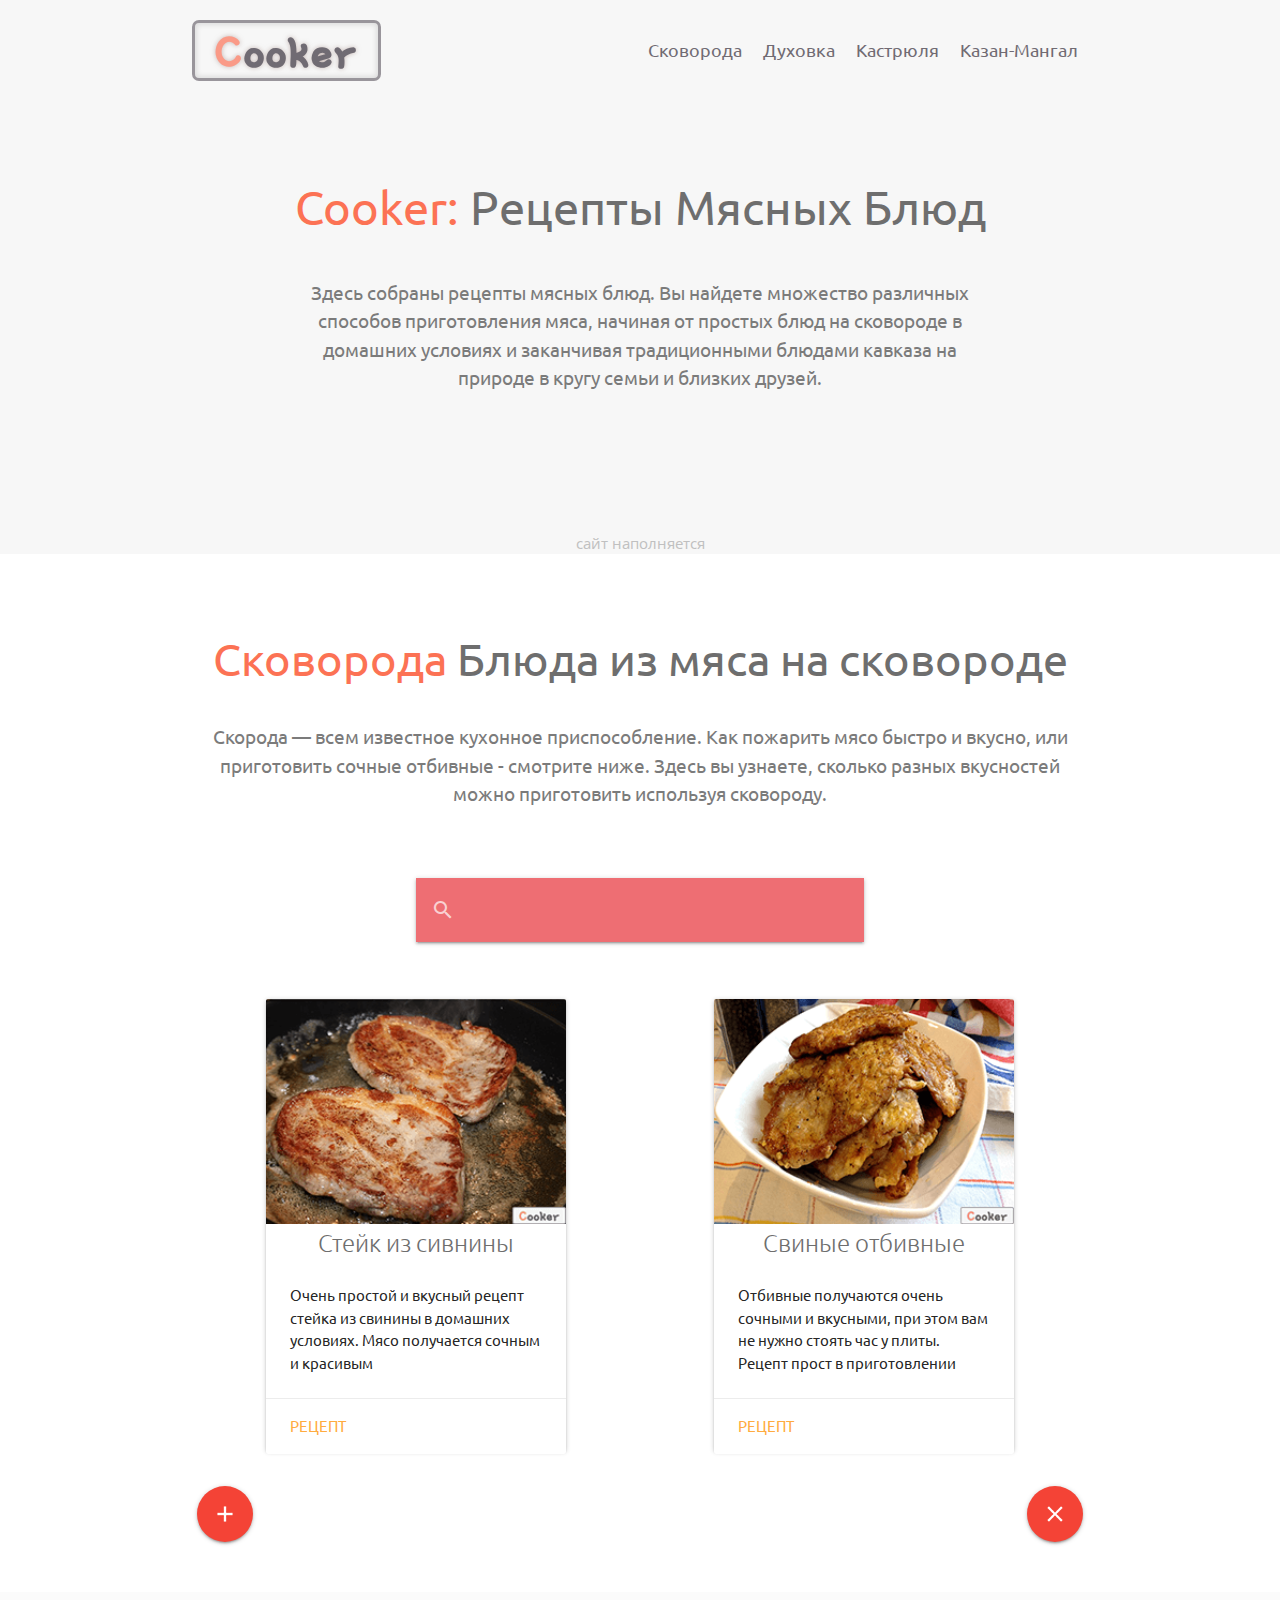
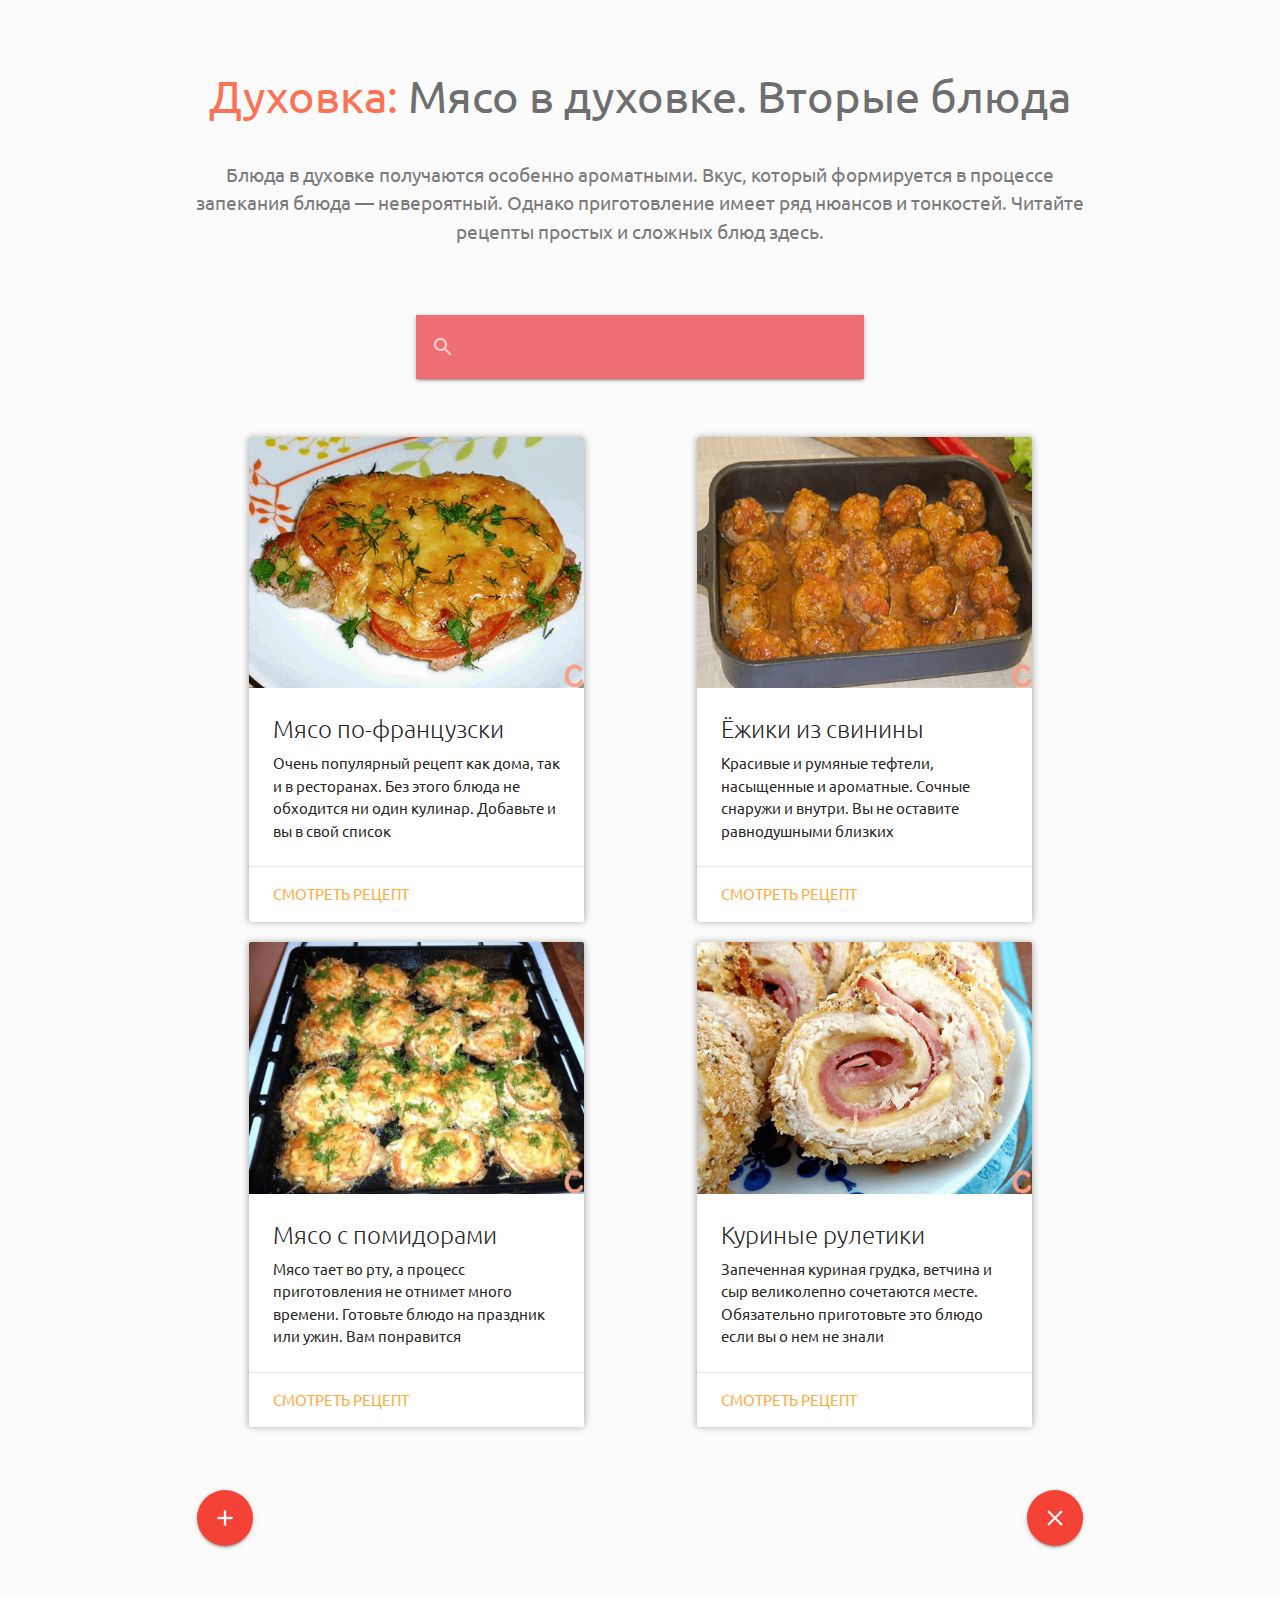
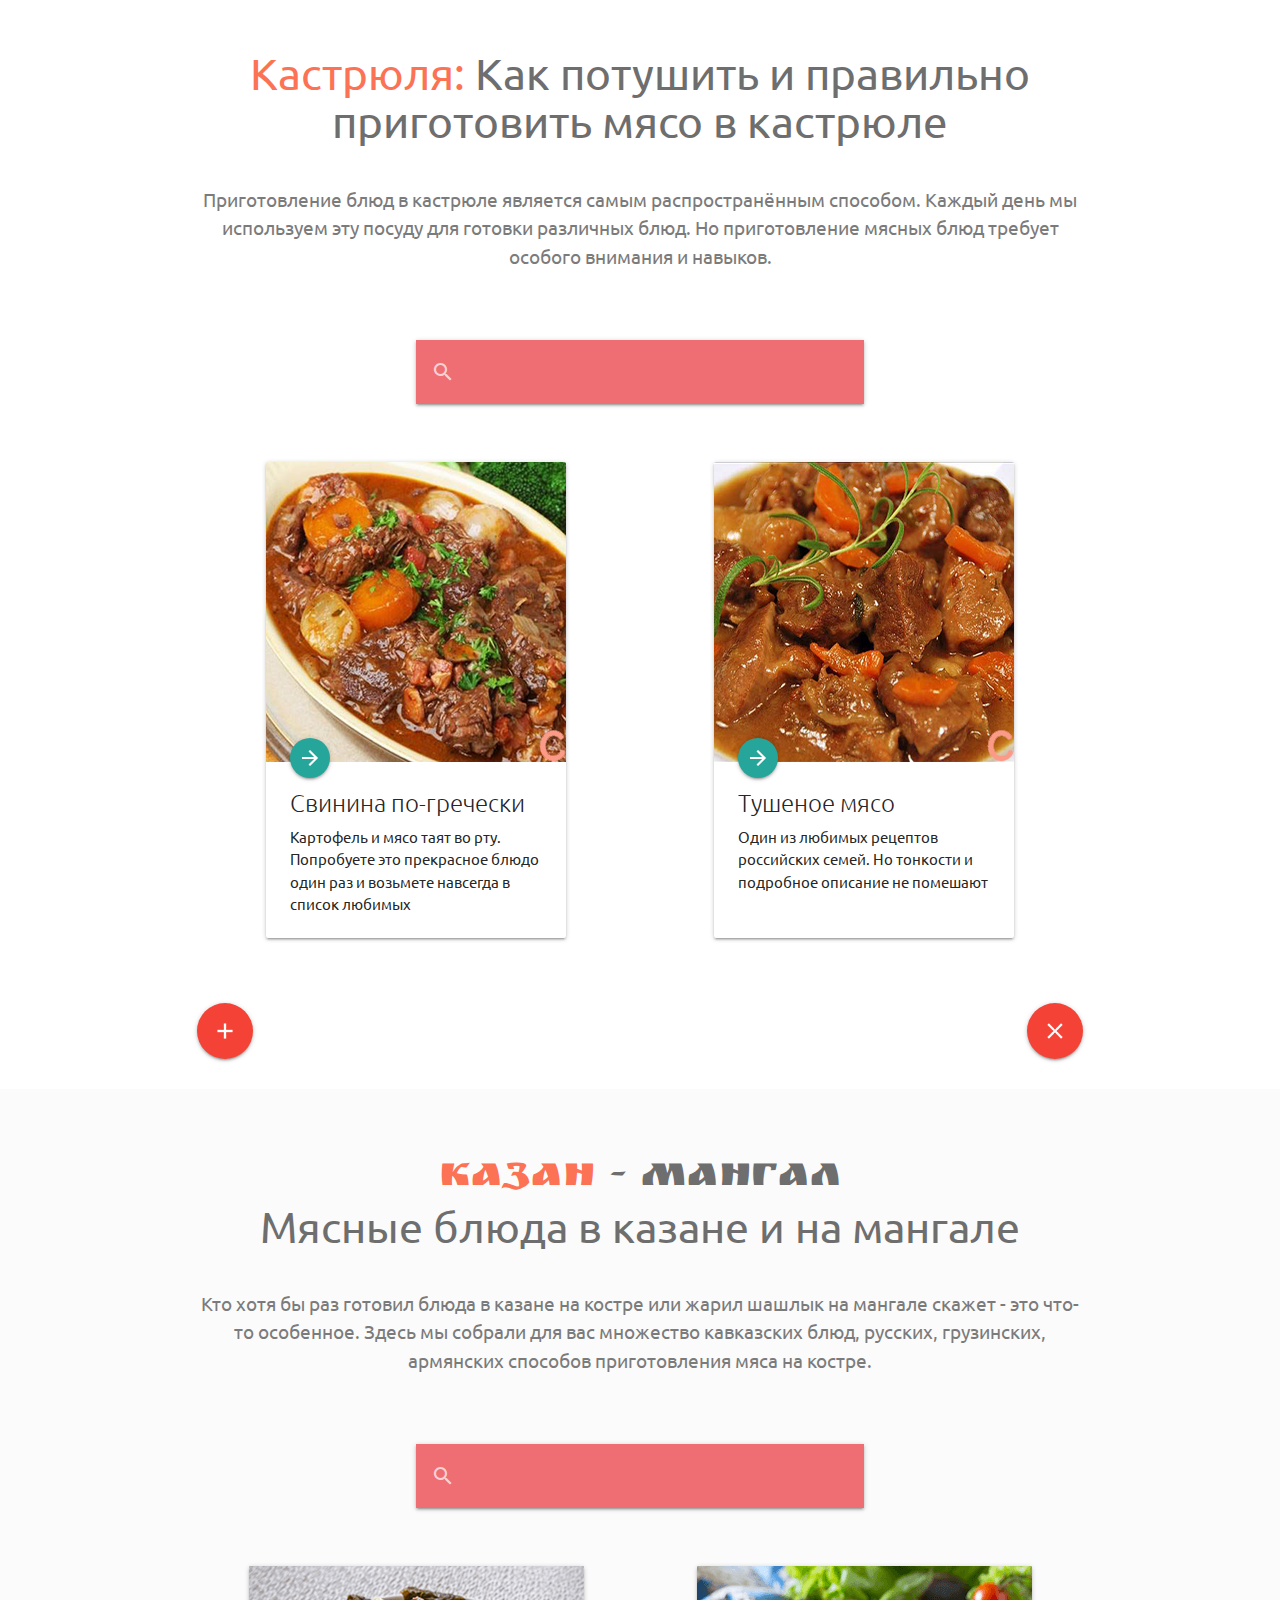
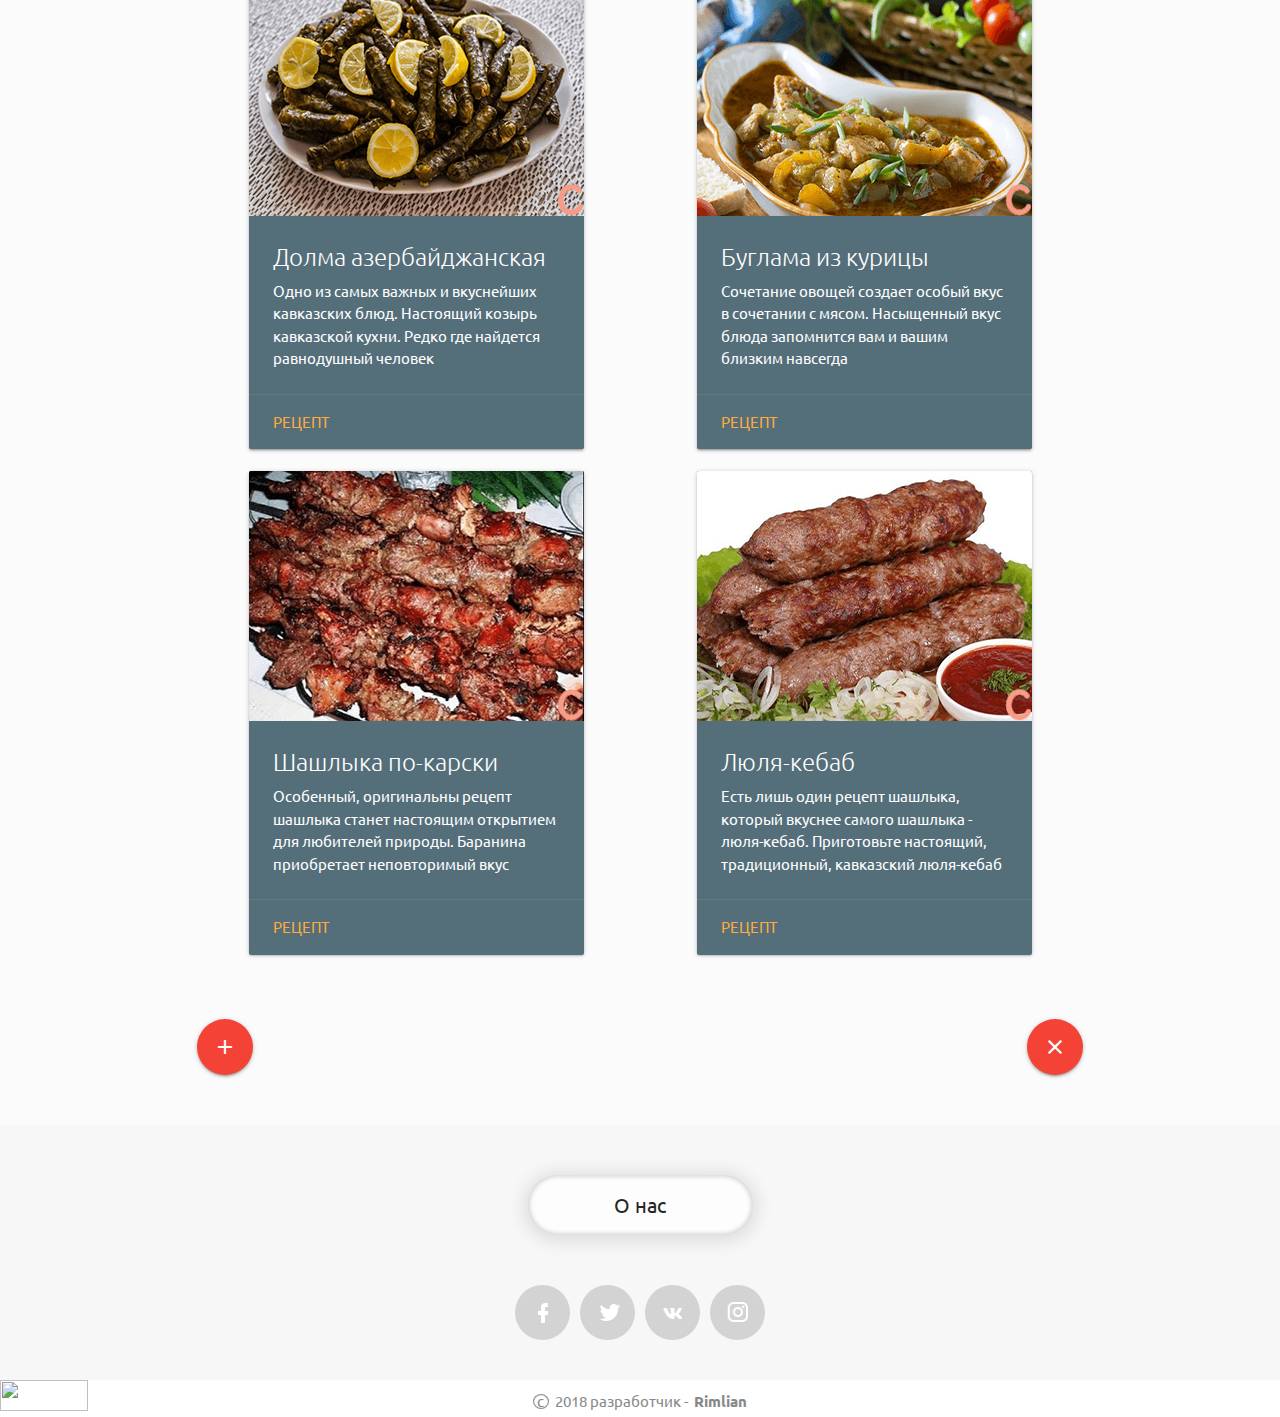
==== index.html @ db33b3a2 "Add files via upload" ====
<!DOCTYPE html>
<html lang="ru">
<head>
  <meta charset="UTF-8">
  <meta name="viewport" content="width=device-width, initial-scale=1.0">
  <meta http-equiv="X-UA-Compatible" content="ie=edge">
  <meta content='true' name='HandheldFriendly'/>

  <meta content='width' name='MobileOptimized'/>
  <meta content='yes' name='apple-mobile-web-app-capable'/>

  <meta name="yandex-verification" content="21f70fd2a9babebd" />
  <meta name="yandex-verification" content="cac1c2950e7cbdd7" />
  <link href="https://cooker-ru.github.io/favicon.ico" rel="shortcut icon" />
  <link href="https://cooker-ru.github.io/favicon.ico" rel="icon" type="image/x-icon" />
  <meta name="description" content="Способы приготовления, рецепты мясных блюд. Простые и сложные рецепты блюд из мяса.">
  <meta name="keywords" content="Стейк из сивнины, Свиные отбивные, Утиная грудка жареная, Жареное мясо с луком, Бефстроганов, Кролик жареный, Жаркое с картошкой, Стейк из говядины, Мясо по-французски, Ёжики из свинины, Куриные рулетики, Говядина в фольге, Котлеты в духовке, Тушеная баранина, Свинина по-гречески, Долма, Буглама из курицы, Люля-кебаб, Узбекский плов, Домляма, Хашлама, Басма, Курица в сметане, Голубцы, Тушеная индейка">


  <link href="https://fonts.googleapis.com/icon?family=Material+Icons" rel="stylesheet">
  <!-- <link rel="stylesheet" href="css/libs.min.css"> -->
  <link rel="stylesheet" href="css/libs.min.css">
  <link rel="stylesheet" href="css/style.css">

  <link rel="icon" href="favicon.ico">
  <title>Рецепты мясных блюд - Cooker-ru блюда из мяса </title>

  <script src="js/wow.min.js" async></script>
  <script defer> new WOW().init(); </script>
</head>
<body>

  <header class="header container-fluid">

    <!-- <div class="svg-animation-cat">
      <svg id="cat" viewBox="0 0 512 512" data-llp-composed="true" class="lazy-line-painter">
        <path d="M441.926 84.441c-6.009 0-10.897 4.889-10.897 10.897 0 6.01 4.889 10.898 10.897 10.898 6.009 0 10.898-4.889 10.898-10.898 0-6.009-4.889-10.897-10.898-10.897zM444.953 465.679c-6.017-3.682-12.018-6.061-16.259-7.47v-19.033c0-4.143-3.358-7.5-7.5-7.5-4.143 0-7.5 3.357-7.5 7.5v24.675c0 3.516 2.459 6.563 5.892 7.325.09.021 9.12 2.065 17.852 7.491 7.845 4.874 12.822 10.781 14.872 17.625h-47.387c-6.519 0-12.36-4.13-14.535-10.275l-43.715-123.576c-1.376-3.893-5.641-5.939-9.538-4.582-3.897 1.358-5.966 5.611-4.627 9.517 3.155 9.197 4.755 19.469 4.755 30.528 0 21.898-10.805 37.278-33.031 47.02-19.151 8.394-41.314 9.745-49.954 9.936-4.108.091-7.379 3.472-7.334 7.581.046 4.109 3.391 7.417 7.5 7.417h59.013c11.738 0 20.653 3.137 26.496 9.323 5.027 5.323 7.058 12.099 7.867 17.111h-160.508c-12.34 0-23.51-4.913-33.2-14.602-1.274-1.274-2.966-2.048-4.765-2.177-48.806-3.512-108.036-48.143-121.674-123.941-.734-4.076-4.631-6.783-8.71-6.054-4.077.734-6.787 4.634-6.054 8.71 6.722 37.356 24.245 70.538 50.676 95.958 24.021 23.103 53.017 37.255 81.939 40.057 12.033 11.165 26.425 17.049 41.787 17.049h168.5c3.948 0 7.221-3.062 7.483-7.001.057-.843 1.221-20.811-12.306-35.27-7.995-8.546-19.16-13.261-33.232-14.046 16.71-9.18 27.561-22.263 32.092-38.58l26.398 74.624c4.291 12.126 15.814 20.272 28.676 20.272h55.961c4.143 0 7.5-3.358 7.5-7.5.001-15.555-8.101-28.734-23.43-38.112zM24.6 326.742c-2.175-58.672 23.311-92.475 45.073-110.5 27.722-22.962 57.793-28.8 59.054-29.036 4.711-.883 9.236 2.225 10.117 6.911.88 4.693-2.222 9.229-6.988 10.123-1.132.225-28.003 5.726-52.122 26.165-31.651 26.828-43.73 66.063-35.903 116.615 6.67 43.078 30.214 73.575 69.977 90.644 4.273 1.834 9.371 4.711 13.572 1.16 2.079-1.758 3.043-4.504 2.518-7.175-14.375-73.086 26.439-126.234 70.443-144.689 17.86-7.489 33.885-16.124 47.628-25.664 3.403-2.361 4.247-7.035 1.885-10.438-2.362-3.402-7.035-4.247-10.438-1.885-12.884 8.942-27.982 17.068-44.876 24.154-64.987 27.252-87.115 92.937-81.414 147.692-30.712-15.35-49.024-40.917-54.471-76.096-6.976-45.043 3.38-79.655 30.777-102.877 20.969-17.77 45.12-22.85 45.265-22.88 12.821-2.406 21.295-14.796 18.89-27.618-2.403-12.808-14.791-21.278-27.615-18.89-1.423.267-35.188 6.819-65.866 32.229-24.362 20.181-52.897 57.832-50.496 122.61.154 4.14 3.672 7.341 7.773 7.218 4.139-.153 7.37-3.634 7.217-7.773zM501.759 113.863c-.043-.517-.042-1.041-.114-1.555-.299-2.318-1.254-4.924-3.013-8.226l-.152-.255c-3.89-7.255-29.056-39.939-30.551-42.073-6.271-8.958-26.833-13.104-40.164-14.893v-39.364c0-4.601-4.298-8.195-8.829-7.382-2.014.363-48.37 9.195-63.688 53.385-9.488 4.473-34.559 19.569-43.561 57.221-1.422 5.945-2.585 12.474-3.815 19.387-5.325 29.91-11.953 67.134-46.182 100.587-2.962 2.895-3.017 7.644-.121 10.605 2.892 2.961 7.642 3.017 10.605.121 13.712-13.401 23.399-27.427 30.453-41.312 44.197 30.503 88.549 36.539 116.658 36.539 2.104 0 4.113-.035 6.029-.095 1.753 3.338 3.428 6.245 4.741 8.519l.864 1.502c1.392 2.436 33.53 60.355-15.537 120.531-1.092 1.338-1.688 3.013-1.688 4.739v37.332c0 4.143 3.357 7.5 7.5 7.5 4.142 0 7.5-3.357 7.5-7.5v-34.697c20.395-25.87 30.064-54.357 28.745-84.707-1.21-27.836-11.455-47.067-13.497-50.64l-.897-1.56c-4.348-7.532-15.246-26.418-12.8-38.872l.037-.162c.241-1.165.591-2.277 1.086-3.312 2.427-5.078 8.5-8.413 18.05-9.911 21.836-3.425 37.755-15.963 46.035-36.26 3.327-8.155 6.901-27.962 6.306-35.192zm-192.868 72.335c2.56-6.461 4.643-12.835 6.373-19.038 14.639 13.111 46.045 33.996 99.705 36.995.244 5.882 1.712 11.865 3.707 17.492-26.535-.082-68.349-6.001-109.785-35.449zm138.202-15.701c-14.729 2.311-24.572 8.454-29.259 18.262l-.22.506c-36.411-1.748-61.32-12.434-76.02-21.332-11.783-7.133-18.991-14.229-22.234-17.814 1.267-6.094 2.307-11.922 3.279-17.382 1.191-6.689 2.316-13.009 3.636-18.527 8.972-37.52 36.37-47.654 37.493-48.054 2.292-.786 4.064-2.631 4.755-4.954 8.216-27.582 31.381-39.325 44.242-43.837v36.172c0 3.853 2.922 7.08 6.757 7.463 16.342 1.632 33.564 6.1 36.118 9.356 1.723 2.461 4.564 6.094 8.163 10.694 4.548 5.814 13.315 17.024 18.625 25.09-1.473 2.252-2.318 4.918-2.318 7.723 0 4.798 2.34 9.012 5.964 11.565-2.224 18.309-10.842 40.656-38.981 45.069z" data-llp-id="cat-0" data-llp-duration="15000" data-llp-delay="0" fill-opacity="0" style=""/>
    </div> -->

    <div class="header-container container">
      <div class="header__navbar">
        <div class="logo wow heartBeat" data-wow-duration="1.5s" data-wow-delay="1.25s"><span class="logo__span">C</span>ooker
          <a href="#"></a>
        </div>

        <div class="wrapper_menu_burger">
          <div class="cutlet first__cutlet"></div>
          <div class="cutlet average__cutlet"></div>
          <div class="cutlet last__cutlet"></div>
        </div>

        <div class="navbar__menu__wrapper  wow fadeIn" data-wow-delay=".4s">
          <ul class="menu__navbar">
            <a href="#pan">Сковорода</a>
            <a href="#oven">Духовка</a>
            <a href="#saucepan">Кастрюля</a>
            <a href="#bbq">Казан-Мангал</a>
          </ul>
        </div>
      </div>

        <div class="greeting">
          <h1 class="caption wow rubberBand" data-wow-delay="2.5s"><span class="caption__span">Cooker:</span> Рецепты Мясных Блюд</h1>
          <p class="description wow jello" data-wow-delay="3.25s">Здесь собраны рецепты мясных блюд. Вы найдете множество различных способов приготовления мяса, начиная от простых блюд на сковороде в домашних условиях и заканчивая традиционными блюдами кавказа на природе в кругу семьи и близких друзей.</p>
        </div>
    </div>
    <div class="fill">сайт наполняется</div>
  </header> <!-- header end -->

  <section class="pan container-fluid"> <!-- pan begining -->
    <div class="pan__container container">
      <h3 class="caption wow rotateInUpLeft" id="pan"><span class="caption__span">Сковорода</span> Блюда из мяса на сковороде</h3>
      <p class="description wow fadeIn" data-wow-delay="1s">Скорода — всем известное кухонное приспособление. Как пожарить мясо быстро и вкусно, или приготовить сочные отбивные - смотрите ниже. Здесь вы узнаете, сколько разных вкусностей можно приготовить используя сковороду. <!--Вы будете удивлены тому, насколько широко можно разнообразить список ваших блюд, приготовленных на сковороде.--></p>

        <nav class="search wow fadeIn" data-wow-delay="1.2s">
          <div class="nav-wrapper">
            <form>
              <div class="input-field" id="searchTopPan">
                <input class="input__search" type="search" required>
                <label class="label-icon" for="search"><i class="material-icons">search</i></label>
                <i class="material-icons clear_search">close</i>
              </div>
            </form>
          </div>
        </nav>

        <div id="cardContainerPan" class="card__container__pan col s12 m7 wow slideInLeft">

          <div class="card card__pan">
            <div class="card-image">
              <img class="materialboxed" src="img/pan/ava/stake_pan.png" alt="stake">
            </div>
            <span class="card-title card__title__pan">Стейк из сивнины</span>
            <div class="card-content">
              <p>Очень простой и вкусный рецепт стейка из свинины в домашних условиях. Мясо получается сочным и красивым</p>
            </div>
              <div class="card-action">
                <span class="span__click">Рецепт</span>

                <div class="modal-window inactive">
                  <div class="modal-content__wrapper">
                    <img src="img/clear.png" alt="clear" class="close__modal__window">
                    <div class="modal__window__content">
                      <h4>Стейк из свинины</h4>

                      <ul class="ingredients">
                        ИНГРЕДИЕНТЫ
                        <li>Стейки из свинины</li>
                        <li>Перец</li>
                        <li>Соль</li>
                      </ul>

                      <ul><span class="span__bg__img span__bg__img1"></span> Процесс приготовления:
                        <li>Мясо свинины желательно брать с прослойкой жира, так стейки будут более сочными.</li>
                        <li>Разморозить мясо в холодильнике (не в комнатной температуре) до полного разморозки. Если мясо парное, то вообще отлично. После чего вынуть из холодильника, пусть мясо нагреется до комнатной температуры.</li>
                        <li>Протираем наши стейки салфеткой, солим и перчим с одной стороны. Перец соль по вкусу, главное не пересолить.
                          Раскаляем сковороду на сильном огне. Сковорода должна быть чугунная, с толстыми стенками, это главный атрибут!
                          Выкладываем стейки на СУХУЮ сковородку посоленной/поперчённой стороной вниз. Сверху солим и перчим. Жарим 2 - 3 минуты в зависимости от толщены стейка. Готовность мяса определяется по цвету. Если кусок поменял цвет примерно до половины - значит пора переворачивать.</li>
                        <li>Перевернули и жарим 4 - 5 минут (не накрываем крышкой). Сковорода уже станет жирной, мясо даст сок, жир вытопится.
                          Переворачиваем, снижаем температуру печи до минимума и жарим еще 3 - 4 минуты на медленном огне.</li>
                        <li>  Вот и все). Наши стейки почти готовы. Выкладываем кастрюлю, накрываем крышкой и даем постоять 2 минуты. Пока стейки доходят можно продолжать жарку других, предварительно сполоснув сковородку водой и протерев салфеткой.</li>

                        <div class="eat">
                          <img src="img/pan/stake_modal.jpg" alt="food">
                        </div>

                        <span class="span__bg__img span__bg__img2"></span><span class="caption__span">Приятного</span> аппетита!
                      </ul>
                      <img src="img/logo.png" alt="logo">
                    </div>
                  </div> <!-- modal window content wrapper -->
                </div>
            </div>
          </div>

          <div class="card card__pan">
            <div class="card-image">
              <img class="materialboxed" alt=".png" src="img/pan/ava/ava_ot.png">
            </div>
            <span class="card-title card__title__pan">Свиные отбивные</span>
            <div class="card-content">
              <p>Отбивные получаются очень сочными и вкусными, при  этом вам не нужно стоять час у плиты. Рецепт прост в приготовлении</p>
            </div>
              <div class="card-action">
                <span class="span__click">Рецепт</span>

                <div class="modal-window inactive">
                  <div class="modal-content__wrapper">
                    <img src="img/clear.png" alt="clear" class="close__modal__window">
                    <div class="modal__window__content">
                      <h4>Свиные отбивные</h4>
                      <ul class="ingredients"> ИНГРЕДИЕНТЫ
                        <li>Мякоть свинины</li>
                        <li>Яйца куриные</li>
                        <li>Мука</li>
                        <li>соль</li>
                        <li>перец</li>
                      </ul>
                      <ul><span class="span__bg__img span__bg__img1"></span> Процесс приготовления:
                        <li>- Нарезать мясо на кусочки примерно 10 см в длину и толщиной 1 - 1.5 см. Хорошо отбить (не забудьте положить между кусками пищевую пленку или пакет).</li>
                        <li>- Посолить по вкусу. Не нужно солить много, слегка. Поперчить с обеих сторон и растереть перец.</li>
                        <li>- Разбить в миску 4 - 5 яиц (с расчетом на килограмм мяса). Взбить вилкой до однородной массы. Посолить и поперчить, также немного, так как мясо у нас уже соленое. </li>
                        <li>- Хорошо разогреть сковороду с маслом, масло можете использовать как растительное так и сливочное, будет в любом случае вкусно.</li>
                        <li>- Отбивные хорошо обвалять в муке, потом в яйце и выложить на сковородку. На сильном огне жарим 2 - 3 минуты. После чего переворачиваем, уменьшаем огонь до среднего и накрываем сковороду крышкой. Готовые отбивные выкладываем в кастрюльку, накрываем крышкой и даем постоять несколько минут. Там они дойдут паром.</li>

                        <div class="eat">
                          <img src="img/pan/ot_pan.jpg" alt="food">
                        </div>

                        <span class="span__bg__img span__bg__img2"></span><span class="caption__span">Приятного</span> аппетита!
                      </ul>
                      <img src="img/logo.png" alt="logo">
                    </div>
                  </div>
                </div>
            </div>
          </div>

          <div class="card card__pan">
            <div class="card-image">
              <img class="materialboxed" alt=".png"  src="img/pan/ava/ava_meat_potato.png">
            </div>
            <span class="card-title card__title__pan">Жареное мясо с картошкой</span>
            <div class="card-content">
              <p>Старый рецепт от бабушки. Самое галавное в его приготовлении - простота, чем проще его готовить, тем вкуснее получается</p>
            </div>
              <div class="card-action">
                <span class="span__click">Рецепт</span>

                <div class="modal-window inactive">
                  <div class="modal-content__wrapper">
                    <img src="img/clear.png" alt="clear" class="close__modal__window">
                    <div class="modal__window__content">
                      <h4>Жареное мясо с картошкой от бабушки</h4>
                      <ul class="ingredients"> ИНГРЕДИЕНТЫ
                        <li>мясо (любое на ваш вкус, желательно с жирком) <i>500 г</i></li>
                        <li>картофель <i>зависит от размеров скороды. Нужно полностью заполнить сковородку</i></li>
                        <li>лук <i>1 головка (большая)</i></li>
                        <li>перец</li>
                        <li>соль </li>
                      </ul>
                      <ul><span class="span__bg__img span__bg__img1"></span> Процесс приготовления:
                        <li> Мясо нарезать на кусочки, примерно 5 см в длину и 1.5 см в ширину. Почистить и порезать картошку (можно соломкой, можно "по-деревенски"). Порезать лук (чищеный конечно) половину головки четверть кольцами, другую половину помельче.</li>
                        <li>Разогреть скороду и налить смалец. Вы можете использовать масло, но гораздо вкуснее будет на смальце, либо растопите жир из свежего сала.</li>
                        <li>На раскалённую сковородку выложить мясо, обжарить не мешая до коричневой корочки. После перевернуть, посолить, поперчить и засыпать лук, порезанный полукольцами. Помешать и дать лучу немного обжариться, примерно минуту две. Затем сокращаем огонь до среднего и накрываем крышкой. Жарим 5 минут, периодически открывайте и помешивайте.</li>
                        <li>После обжарки мяса с луком засыпаем картофель, сверху кладем оставшийся лук, солим и сразу перемешиваем. Жарим 2- 3 минуты, снова перемешиваем и накрываем крышкой. Помешиваем каждые 3 - 4 минуты и накрываем крышкой. Пробуем картофель лопаткой, если разваливается выключаем газ и даем постоять 3 минуты под крышкой. Картошка получится невероятно вкусной!</li>

                        <div class="eat">
                          <img src="img/pan/pan_potato.jpg" alt="food">
                        </div>

                        <span class="span__bg__img span__bg__img2"></span><span class="caption__span">Приятного</span> аппетита!
                      </ul>
                      <img src="img/logo.png" alt="logo">
                    </div>
                  </div>
                </div> <!-- modal window -->
            </div>
          </div>

          <div class="card card__pan">
            <div class="card-image">
              <img class="materialboxed" alt=".png"  src="img/pan/ava/duck1.png">
            </div>
            <span class="card-title card__title__pan">Утиная грудка жареная</span>
            <div class="card-content">
              <p>Мясной деликатес в домашних условиях. Обязательно при подаче используйте зелень и сладкий ингредиент, например варенье</p>
            </div>
              <div class="card-action">
                <span class="span__click">Рецепт</span>

                <div class="modal-window inactive">
                  <div class="modal-content__wrapper">
                    <img src="img/clear.png" alt="clear" class="close__modal__window">
                    <div class="modal__window__content">
                      <h4>Утиная грудка жареная</h4>
                      <ul class="ingredients"> ИНГРЕДИЕНТЫ
                        <li>утиная грудка <i>1 шт.</i></li>
                        <li>соль прец <i>по вкусу</i></li>
                        <li>варенье <i>ягодное (любое)</i></li>
                        <li>зелень <i>на ваше усмотрение</i></li>
                      </ul>
                      <ul><span class="span__bg__img span__bg__img1"></span> Процесс приготовления:
                        <li> Утиную грудку тщательно промойте, отщипайте перья. Надрежьте кожу на грудке полосками в одну и другую сторону так, чтобы получились квадратики, только аккуратно, это нужно для того, чтобы жир под кожей вытопился и она стала зажаренная.</li>
                        <li>Посолите грудку и поперчите с обеих сторон. Разотрите соль и перец по мясу. Желательно дать постоять мясу после этого часок в холодильнике.</li>
                        <li>Разогрейте сковороду с растительным маслом сильно. Выкладываем грудку на сковороду кожей вниз (грудка отдаст подкожный жир и кожица поджарится). Жарим примерно 3 -4 минуты (смотрите по толщине жира под кожей). После этого переворачиваем грудку и жарим 3 минуты.</li>
                        <li>Время истекло, выкладываем грудку в кастрюльку (маленькую), накрываем крышкой и оставляем на 10 минут, чтобы мясо пропарилось.</li>
                        <li>Грудка готова. Можно подавать, но сначала порежьте мясо на длинные ломтики и не забудьте положить на тарелку зелень, уложив на край столовую ложку ягодного варенья.</li>

                        <div class="eat">
                          <img src="img/pan/duck1.jpg" alt="eat">
                        </div>

                        <span class="span__bg__img span__bg__img2"></span><span class="caption__span">Приятного</span> аппетита!
                      </ul>
                      <img src="img/logo.png" alt="logo">
                    </div>
                  </div>
                </div> <!-- modal window -->
            </div>
          </div>

          <div class="card card__pan">
            <div class="card-image">
              <img class="materialboxed" alt=".png"  src="img/pan/ava/meat_pan7.png">
            </div>
            <span class="card-title card__title__pan">Жареное мясо с луком</span>
            <div class="card-content">
              <p>Приготовьте это прекрасное блюдо на обед, ужин. Картофельное пюре может выступить гарниром. Салат из огурцов и помидоров - блеск</p>
            </div>
              <div class="card-action">
                <span class="span__click">Рецепт</span>

                <div class="modal-window inactive">
                  <div class="modal-content__wrapper">
                    <img src="img/clear.png" alt="clear" class="close__modal__window">
                    <div class="modal__window__content">
                      <h4>Жареное мясо с луком</h4>
                      <ul class="ingredients"> ИНГРЕДИЕНТЫ
                        <li>Свинина <i>500 г</i></li>
                        <li>Сало (свиное) <i>50 г</i></li>
                        <li>Лук <i>2 головки (средние)</i></li>
                        <li>Перец</li>
                        <li>Соль</li>
                      </ul>
                      <ul><span class="span__bg__img span__bg__img1"></span> Процесс приготовления:
                        <li> Нарезаем сало ломтиками, когда сало поджарится - будут очень вкусным! Нарезаем мясо кубиками, не мельчите.</li>
                        <li>Числим лук. Нарезаем полукольцами (не мельчите, мясо любит покрупнее).</li>
                        <li>Выкладываем сало на сковородку (ничего вливать не нужно, сало вытопится и даст жир). На среднем огне жарим примерно 5 - 6 минут периодически перемешивая. Как только сало обжарилось с двух сторон до румяной корочки выкладываем мясо. Сразу солим и перчим. Не пересолите. Обжарилось с одной стороны, перевернули и накрыли крышкой.</li>
                        <li>2 минуты и засыпаем лук. Перемешиваем и накрываем. Тушим на огне чуть ниже среднего еще 15 минут. Если сока, который выделит мясо будет недостаточно, добавьте немного кипяченой воды, чтобы мясо было покрыто жидкостью. Но лучше добавьте побольше сала вначале жарки.</li>
                        <li>Как только время истечет, открываем крышку и пробуем один кусочек. Мясо должно быть мягким и нежным. Если так - блюдо готово.</li>

                        <div class="eat">
                          <img src="img/pan/orig.jpg" alt="eat">
                        </div>

                        <span class="span__bg__img span__bg__img2"></span><span class="caption__span">Приятного</span> аппетита!
                      </ul>
                      <img src="img/logo.png" alt="logo">
                    </div>
                  </div>
                </div> <!-- modal window -->
            </div>
          </div>

          <div class="card card__pan"> <!-- div card__pan -->
            <div class="card-image">
              <img class="materialboxed" alt=".png"  src="img/pan/ava/pan_milk.png">
            </div>
            <span class="card-title card__title__pan">Свинина в кефире</span>
            <div class="card-content">
              <p>Мясо получается нежнейшим и тает во рту. Соус непередаваемый, а запах блюда на весь дом не оставит равнодушным соседей </p>
            </div>
              <div class="card-action">
                <span class="span__click">Рецепт</span>

                <div class="modal-window inactive">
                  <div class="modal-content__wrapper">
                    <img src="img/clear.png" alt="clear" class="close__modal__window">
                    <div class="modal__window__content">
                      <h4>Свинина в кефире</h4>
                      <ul class="ingredients"> ИНГРЕДИЕНТЫ
                        <li>Свинина <i>1 кг</i></li>
                        <li>чеснок <i>4 зубчика</i></li>
                        <li>кефир <i>400 мл</i></li>
                        <li>лавровый лист <i>1 шт</i></li>
                        <li>лук <i>1 головка (большая)</i></li>
                        <li>масло подсолнечное <i>3 столовые ложки</i></li>
                        <li>зелень <i>кинза, базилик, петрушка</i></li>
                        <li>лимонный сок <i>1 столовая ложка</i></li>
                      </ul>
                      <ul><span class="span__bg__img span__bg__img1"></span> Процесс приготовления:
                        <li> - Мякоть свинины нарезаем мелкими кусками, отбиваем каждый кусок солим и перчим. Чистим и шинкуем лук, после чего обжариваем до золотистого цвета на подсолнечном масле. После этого добавляем сюда томатную пасту, кефир и зелень. Даем всему этому добру закипеть и сразу добавляем лимонный сок и чеснок. Убавляем огонь до минимума.</li>
                        <li>- Затем соус должен кипеть минуту, не более. Он должен подготовиться для добавления мяса. Все ингредиенты должны совокупиться друг с другом.</li>
                        <li>- Затем выключаем огонь и засыпаем мясо. Сверху посыпаем вышеперечисленными специями. Даем соусу настояться часик. Мясо должно хорошо пропитаться соусом, промариноваться в нем.</li>
                        <li>- После включаем огонь и тушим на медленном огне полчаса. Смотрите по готовке мяса. Оно должно стать очень нежным. Пользуйтесь этим прекрасным рецептом и радуйте семью </li>

                        <div class="eat">
                          <img src="img/pan/pan_milk.jpg" alt="eat">
                        </div>

                        <span class="span__bg__img span__bg__img2"></span><span class="caption__span">Приятного</span> аппетита!
                      </ul>
                      <img src="img/logo.png" alt="logo">
                    </div>
                  </div>
                </div> <!-- modal window -->
            </div>
          </div>

          <div class="card card__pan"> <!-- div card__pan -->
            <div class="card-image">
              <img class="materialboxed" alt=".png"  src="img/pan/ava/chicken.png">
            </div>
            <span class="card-title card__title__pan">Куриная грудка</span>
            <div class="card-content">
              <p>Блюдо отлично подходит к любому гарниру. Спешите перенять этот прекрасный и универсальный рецепт  </p>
            </div>
              <div class="card-action">
                <span class="span__click">Рецепт</span>

                <div class="modal-window inactive">
                  <div class="modal-content__wrapper">
                    <img src="img/clear.png" alt="clear" class="close__modal__window">
                    <div class="modal__window__content">
                      <h4>Куриная грудка</h4>
                      <ul class="ingredients"> ИНГРЕДИЕНТЫ
                        <li>Куриная грудка <i>1</i></li>
                        <li>масло оливковое (можно раст) <i>1 ст ложка</i></li>
                        <li>сушеный базилик</li>
                        <li>Соль</li>
                        <li>Перец </li>
                      </ul>
                      <ul><span class="span__bg__img span__bg__img1"></span> Процесс приготовления:
                        <li> - Хорошо вымыть и высушить куриную грудку. Обмазать одной столовой ложкой оливкового масла, посолить, поперчить и посыпать сушенным базиликом с двух сторон. Можете использовать другие травы, но базилик здесь идеально подходит. Дайте постоять курице немного, минут 15.</li>
                        <li>- Разогреть масло на сковороде на среднем огне (одной столовой ложки будет достаточно для одной грудки).</li>
                        <li>- После этого выкладываем грудку на сковородку и жарим 10 минут. Переворачиваем, накрываем крышкой и жарим еще 10 минут, но уже немного убавив огонь (чуть ниже среднего).</li>
                        <li>- По истечению времени выключаем огонь и даем постоять еще 10 минут с накрытой крышкой. Так грудка дойдет и пропарится. Можете полить гарнир соком от приготовления, будет вкусно) </li>

                        <div class="eat">
                          <img src="img/pan/chicken.jpg" alt="eat">
                        </div>

                        <span class="span__bg__img span__bg__img2"></span><span class="caption__span">Приятного</span> аппетита!
                      </ul>
                      <img src="img/logo.png" alt="logo">
                    </div>
                  </div>
                </div> <!-- modal window -->
            </div>
          </div>

          <div class="card card__pan"> <!-- div card__pan -->
            <div class="card-image">
              <img class="materialboxed" alt=".png"  src="img/pan/ava/bs_beef.png">
            </div>
            <span class="card-title card__title__pan">Бефстроганов из говядины</span>
            <div class="card-content">
              <p>Второе название - «говядина по-строгановски». Очень сытное и популярное блюдо русской кухни. Пробуйте скорее</p>
            </div>
              <div class="card-action">
                <span class="span__click">Рецепт</span>

                <div class="modal-window inactive">
                  <div class="modal-content__wrapper">
                    <img src="img/clear.png" alt="clear" class="close__modal__window">
                    <div class="modal__window__content">
                      <h4>Бефстроганов из говядины со сметаной</h4>
                      <ul class="ingredients"> ИНГРЕДИЕНТЫ
                        <li>Говядина <i>800 г</i></li>
                        <li>Репчатый лук<i>3 головки</i></li>
                        <li>Сметана <i>300 г</i></li>
                        <li>Томатная паста <i>2 столовые ложки</i></li>
                        <li>Сливочное масло <i>40 г</i></li>
                        <li>Соль </li>
                        <li>Перец</li>
                        <li>Зелень</li>
                      </ul>
                      <ul><span class="span__bg__img span__bg__img1"></span> Процесс приготовления:
                        <li> - Мясо хорошо помыть и почистить от пленки и сухожилий. Нарезать тонкими ломтиками, толщиной не более 5 мм поперёк волокон. Можно аккуратно, немного отбить, некоторые так делаю. Если мясо "молочное" (молодая говядина), то делать это не нужно.</li>
                        <li>- Ломтики говядины нарезать тонкими длинными полосками, чтобы мясо быстро обжарилось, купировалось и сохранило сок. В сковороду положить сливочное масло, растопить и выложить мелко нарезанный лук. Обжарить лук до золотистости.</li>
                        <li>Засыпать мясо и жарить на сильном огне до легкой корочки не снижая огонь. Мясо должно сохранить сок, если снизить огонь, оно потеряет сок и станет жестким! Так что не снижайте. </li>
                        <li>Посолить и поперчить. Тщательно перемешиваем и добавляем сметану, после чего снова перемешиваем и сразу добавляем томатную пасту. Снова перемешиваем.</li>
                        <li>Дальше засыпаем измельченную зелень, перемешиваем и накрываем крышкой. И оставляем тушиться на медленном огне до готовности. Молодая говядина тушится 5 минут. В среднем нужно тушить минут 10. Готовность проверяйте по мясу. Если соус сильно загустеет, добавьте немного воды или сметаны. Если готово, выключаете газ и оставляете на 20 минут "доходить под крышкой".</li>

                        <div class="eat">
                          <img src="img/pan/bs_beef.jpg" alt="eat">
                        </div>

                        <span class="span__bg__img span__bg__img2"></span><span class="caption__span">Приятного</span> аппетита!
                      </ul>
                      <img src="img/logo.png" alt="logo">
                    </div>
                  </div>
                </div> <!-- modal window -->
            </div>
          </div>

          <div class="card card__pan"> <!-- div card__pan -->
            <div class="card-image">
              <img class="materialboxed" alt=".png" src="img/pan/ava/br_with.png">
            </div>
            <span class="card-title card__title__pan">Баранина с грибами</span>
            <div class="card-content">
              <p>Несложный, но очень вкусный рецепт из доступных продуктов. Правильное приготовление баранины даст правильный вкус</p>
            </div>
              <div class="card-action">
                <span class="span__click">Рецепт</span>

                <div class="modal-window inactive">
                  <div class="modal-content__wrapper">
                    <img src="img/clear.png" alt="clear" class="close__modal__window">
                    <div class="modal__window__content">
                      <h4>Баранина с грибами</h4>
                      <ul class="ingredients"> ИНГРЕДИЕНТЫ
                        <li>Баранина <i>1 кг</i></li>
                        <li>Репчатый лук<i>1 головки</i></li>
                        <li>Грибы <i>400 г</i></li>
                        <li>Морковь <i>1 шт</i></li>
                        <li>Сладкий перец <i>2 шт</i></li>
                        <li>Растительное масло <i>2 ст ложки</i></li>
                        <li>Соль </li>
                        <li>Перец</li>
                        <li>Зелень <i>специи по вкусу</i></li>
                      </ul>
                      <ul><span class="span__bg__img span__bg__img1"></span> Процесс приготовления:
                        <li> - Грибы хорошо вымыть и нарезать тонкими пластинами. Влить на сковороду 2 ст.ложки масла и высыпать в нее грибы. Обжарить до румяного цвета. Сковорода нужна для этого блюда глубокая, с тонкими стенками, желательно чугун.</li>
                        <li>- Если у вас есть курдючий жир - это прекрасно. Если нет, срежьте бараний жир с мяса. Выложите мелко нарезанный жир на сковородку, пусть вытопится. Порежьте небольшими кусочками мясо и выкладывайте как жир вытопится. Посолите, поперчите и добавьте специи (к баранине хорошо подходит зира). Жарьте мясо до румяного цвета.</li>
                        <li>- Почистить лук и морковь, нарезать кубиком и высыпать в мясо. Порезать помидоры так же. Вымыть перец, очистить от семян и вырезать ножку. Также нарезать кубиком. Все выкладываем к мясу. Как только порезали - сразу выложили в процессе готовки. Солим и перчим, немного, так как мы солили мясо. Добавляем специи и накрываем крышкой. Тушим час на медленном огне.</li>
                        <li>- После приготовления дайте постоять блюду под крышкой 3 - 5 минут. Блюдо подается на стол горячим. Кушайте на здоровье.</li>

                        <div class="eat">
                          <img src="img/pan/br_with.jpg" alt="eat">
                        </div>

                        <span class="span__bg__img span__bg__img2"></span><span class="caption__span">Приятного</span> аппетита!
                      </ul>
                      <img src="img/logo.png" alt="logo">
                    </div>
                  </div>
                </div> <!-- modal window -->
            </div>
          </div>

          <div class="card card__pan"> <!-- div card__pan -->
            <div class="card-image">
              <img class="materialboxed" alt=".png" src="img/pan/ava/steak_beef.png">
            </div>
            <span class="card-title card__title__pan">Стейк из говядины</span>
            <div class="card-content">
              <p>Самое главное при приготовлении стейка - разная степень прожарки для разного мяса. Попробуйте проверенный рецепт</p>
            </div>
              <div class="card-action">
                <span class="span__click">Рецепт</span>

                <div class="modal-window inactive">
                  <div class="modal-content__wrapper">
                    <img src="img/clear.png" alt="clear" class="close__modal__window">
                    <div class="modal__window__content">
                      <h4>Стейк из говядины</h4>
                      <ul class="ingredients"> ИНГРЕДИЕНТЫ
                        <li>Говядина <i>700 г</i></li>
                        <li>Оливковое масло <i>2 ст ложки</i></li>
                        <li>Соль </li>
                        <li>Перец</li>
                        <ul> Для соуса
                          <li>Масло сливочное <i>70 г</i></li>
                          <li>Горчица <i>1 ч.л.</i></li>
                          <li>Чеснок <i> 1 зубок</i></li>
                          <li>Щепотка соли</li>
                          <li></li>
                        </ul>
                      </ul>
                      <ul><span class="span__bg__img span__bg__img1"></span> Процесс приготовления:
                        <li> - Итак, нам нужно свежее охлаждённое, не замороженное мясо для этого рецепта. Желательно купить мясо со спины, где мясо наиболее мягкое. Толщина куска примерно 2,5 - 4 см. Хорошо моем мясо и вытираем. Мясо должно постоять в комнатной температуру желательно час перед приготовлением.</li>
                        <li>- Солим и перчим по вкусу. Даже не говорите о мифе, где мясо нужно солить после жарки. Миф есть миф. Смазываем оливковым маслом. Здесь важно использовать чугунную сковороду с толстыми стенками. На сухую, хорошо разогретую сковороду выкладываем стейк и жарим 30 секунд, переворачиваем на другую сторону и жарим 30 секунд. Нам нужно запечатать мясо, чтобы там остался сок.</li>
                        <li>- После обжарки с двух сторон переворачиваем на первую сторону, убавляем огонь до среднего и жарим, с каждой стороны -по 5 минут. Для запаха выложите прямо на сковороду веточки розмарина и тимьяна. Обжарили? Убираем с огня, накрываем крышкой и даем пропариться примерно 10 минут. Наши стейки готовы! Осталось приготовить соус!</li>
                        <li>- Соус: размягчить сливочное масло и добавить в него горчицу, щепотку соли и выдавленный через чеснокодавку чеснок. Перемешиваем. На готовый стейк выкладываем кубик масла.</li>

                        <div class="eat">
                          <img src="img/pan/steak_beef.jpg" alt="eat">
                        </div>

                        <span class="span__bg__img span__bg__img2"></span><span class="caption__span">Приятного</span> аппетита!
                      </ul>
                      <img src="img/logo.png" alt="logo">
                    </div>
                  </div>
                </div> <!-- modal window -->
            </div>
          </div>

          <div class="card card__pan"> <!-- div card__pan -->
            <div class="card-image">
              <img class="materialboxed" alt=".png" src="img/pan/ava/kr_pan.png">
            </div>
            <span class="card-title card__title__pan">Кролик жареный</span>
            <div class="card-content">
              <p>Идеально подойдет для праздничного семейного ужина. Готовится просто, результат превосходный</p>
            </div>
              <div class="card-action">
                <span class="span__click">Рецепт</span>

                <div class="modal-window inactive">
                  <div class="modal-content__wrapper">
                    <img src="img/clear.png" alt="clear" class="close__modal__window">
                    <div class="modal__window__content">
                      <h4>Кролик жареный</h4>
                      <ul class="ingredients"> ИНГРЕДИЕНТЫ
                        <li>Кролик <i>1 кг</i></li>
                        <li>Растительное масло <i>2 ст ложки</i></li>
                        <li>Сливочное масло <i>1 ст ложки</i></li>
                        <li>Вино белое сухое <i>1 стакан</i></li>
                        <li>Чеснок <i>5 - 6 зубчиков</i></li>
                        <li>Лук <i>2 головки</i></li>
                        <li>Розмарин сушеный <i>1 ч.л.</i></li>
                        <li>Маслины с косточкой <i>10 штук</i></li>
                        <li>Соль </li>
                        <li>Перец</li>
                        <li>Лимон <i>половина</i></li>
                      </ul>
                      <ul><span class="span__bg__img span__bg__img1"></span> Процесс приготовления:
                        <li> - Помыть и порезать кролика порционными кусками. Разогреть в сковороде растительное масло, добавить сливочное и обжарить куски кролика до коричневой корочки. Очищенный лук нарезать кольцами, зубчики чеснока разрезаем на 4 части. Засыпаем в сковороду к кролику.</li>
                        <li>- Как только лук и чеснок станут золотистого цвета, вливаем стакан вина и добавляем воду. Солим, перчим, добавляем чайную ложку розмарина. Жарим кролика на тихом огне 1 час, переворачивая куски два раза во время приготовления.</li>
                        <li>- Время истекло? Выключаем комфорку, выдавливаем половину лимона добавляем маслины, перемешиваем и даем настояться под закрытой крышкой еще 15 минут.</li>
                        <li>Этому прекрасному блюду подойдёт любой гарнир, но вам повезло, если вы любите картофельное пюре... Подходит идельно )</li>

                        <div class="eat">
                          <img src="img/pan/kr_pan.jpg" alt="eat">
                        </div>

                        <span class="span__bg__img span__bg__img2"></span><span class="caption__span">Приятного</span> аппетита!
                      </ul>
                      <img src="img/logo.png" alt="logo">
                    </div>
                  </div>
                </div> <!-- modal window -->
            </div>
          </div>

          <div class="card card__pan"> <!-- div card__pan -->
            <div class="card-image">
              <img class="materialboxed" alt=".png" src="img/pan/ava/pork_potato.png">
            </div>
            <span class="card-title card__title__pan">Жаркое с картошкой</span>
            <div class="card-content">
              <p>Ходовое, универсальное, простое русское блюдо для всей семьи. Любая хозяйка должна готовить его очень вкусно</p>
            </div>
              <div class="card-action">
                <span class="span__click">Рецепт</span>

                <div class="modal-window inactive">
                  <div class="modal-content__wrapper">
                    <img src="img/clear.png" alt="clear" class="close__modal__window">
                    <div class="modal__window__content">
                      <h4>Жаркое с картошкой</h4>
                      <ul class="ingredients"> ИНГРЕДИЕНТЫ
                        <li>свинина (можно брать любое мясо)<i>500 г (без кости)</i></li>
                        <li>Лук <i>1 головка</i></li>
                        <li>Помидоры <i>2 шт</i></li>
                        <li>Чеснок <i>2 -3 зубчика</i></li>
                        <li>Растительное масло <i>3 ст. ложки</i></li>
                        <li>Лавровый лист <i>1 шт</i></li>
                        <li>Соль</li>
                        <li>Перец</li>
                      </ul>
                      <ul><span class="span__bg__img span__bg__img1"></span> Процесс приготовления:
                        <li> - Помыть и нарезать мясо средними кусочками (не мельчите). Порезать очищенный лук четверть кольцами. Очистить помидоры от кожуры и нарезать мелкими кубиками. Очистить картофель, вымыть и разрезать на две части (если большой - на четыре)</li>
                        <li>- Если у вас не оказалось помидоров, можете добавить ложку - две томатной пасты. Кстати, лучше выбрать сковороду с глубокими и толстыми стенками для этого блюда.</li>
                        <li>- Хорошо разогреваете сковородку с растительным маслом. Выкладываем мясо, солим, перчим и жарим до румяной корочки. Как только обжарилось сразу засыпаем лук. Жарим на среднем огне пока лук станет золотисто-коричневый. </li>
                        <li>- Как только лук поджарился выкладываем картофель. Он должен немного обжариться вместе с нашими ингредиентами, так будет гораздо вкуснее. Картофель обжарили 2 минуты? Добавляем помидоры, наливаем воды (так, чтобы немного виднелись ингредиенты),солим (не переусердствуйте), перемешиваем, накрываем сковороду крышкой и тушим на маленьком огне до готовности.</li>
                        <li>- Готовность проверяйте по картошке. Просто немного надавите на нее, если она разваливается - значит готово. После этого засыпаете мелко нарезанный чеснок, перемешиваете и накрываете крышкой. Тушите 2 минуты и выключаете огонь. Дайте отдохнуть блюду под крышкой 10 минут. Вот и все, блюдо готово. </li>


                        <div class="eat">
                          <img src="img/pan/pork_potato.jpg" alt="eat">
                        </div>

                        <span class="span__bg__img span__bg__img2"></span><span class="caption__span">Приятного</span> аппетита!
                      </ul>
                      <img src="img/logo.png" alt="logo">
                    </div>
                  </div>
                </div> <!-- modal window -->
            </div>
          </div>

          <div class="card card__pan"> <!-- div card__pan -->
            <div class="card-image">
              <img class="materialboxed" alt=".png" src="img/pan/ava/beef_pan_3.png">
            </div>
            <span class="card-title card__title__pan">Экспресс говядина</span>
            <div class="card-content">
              <p>Этот рецепт не зря так назвали. Готовить очень удобно и просто, а результат - превосходный вкус нежного мяса</p>
            </div>
              <div class="card-action">
                <span class="span__click">Рецепт</span>

                <div class="modal-window inactive">
                  <div class="modal-content__wrapper">
                    <img src="img/clear.png" alt="clear" class="close__modal__window">
                    <div class="modal__window__content">
                      <h4>Экспресс говядина</h4>
                      <ul class="ingredients"> ИНГРЕДИЕНТЫ
                        <li>мякоть говядины <i>1 кг</i></li>
                        <li>тмин <i>1 ст ложка</i></li>
                        <li>яйца <i>2 шт</i></li>
                        <li>томатная паста <i>столовая ложка</i></li>
                        <li>крахмал <i>2 ст ложки</i></li>
                        <li>Растительное масло </li>
                        <li>Горчица <i>1 ст ложка</i></li>
                        <li>Соль</li>
                        <li>Перец</li>
                      </ul>
                      <ul><span class="span__bg__img span__bg__img1"></span> Процесс приготовления:
                        <li> - Разбиваем в глубокую миску два яйца, добавляем туда по столовой ложке горчицы и томатной пасты. Солим, перчим, хорошо перемешиваем до однородной массы. Хорошо замешали, добавляем 2 столовые ложки крахмала и дальше мешаем. Наша масса для жарки готова.</li>
                        <li>- Мякоть говядины нарезаем пластинами (приблизительно как на отбивные) толщенной 1 см. И после этого разрезаем куски поперек еще пополам. Если куски получились разной длинны - ничего страшного. Не забывайте, что мясо необходимо нарезать поперек волокон. </li>
                        <li>- Далее выкладываем мясо в нашу миску с заливкой, хорошенько перемешиваем, накрываем крышкой (пленкой) и отправляем холодильник примерно на 5 часов. Хорошо эту заготовку делать утром, как раз к обеду можно будет готовить. Конечно вы можете приготовить блюдо сразу, но советую сделать как указано выше. Так мясо промаринуется и станет более нежным. Можете оставить на большее время, до 2-х суток.</li>
                        <li>- Собрались готовить? Достаем, снова хорошо перемешиваем. Разогреваем сковородку с растительным маслом, выкладываем куски мяса и жарим не накрывая крышкой 2 - 2,5 минуты до румяной корочки. Обжарили с одной стороны, переворачиваем, посыпаем немного тмином и накрываем крышкой. Жарим еще 3 минуты. Наше блюдо готово!</li>

                        <div class="eat">
                          <img src="img/pan/beef_pan_3.jpg" alt="eat">
                        </div>

                        <span class="span__bg__img span__bg__img2"></span><span class="caption__span">Приятного</span> аппетита!
                      </ul>
                      <img src="img/logo.png" alt="logo">
                    </div>
                  </div>
                </div> <!-- modal window -->
            </div>
          </div>

          <div class="card card__pan"> <!-- div card__pan -->
            <div class="card-image">
              <img class="materialboxed" alt=".png" src="img/pan/ava/beef_china.png">
            </div>
            <span class="card-title card__title__pan">Мясо по-китайски</span>
            <div class="card-content">
              <p>Это блюдо можно назвать не только китайским, но и русским. Здесь собраны продукты, используемые в русской кухне</p>
            </div>
              <div class="card-action">
                <span class="span__click">Рецепт</span>

                <div class="modal-window inactive">
                  <div class="modal-content__wrapper">
                    <img src="img/clear.png" alt="clear" class="close__modal__window">
                    <div class="modal__window__content">
                      <h4>Мясо по-китайски</h4>
                      <ul class="ingredients"> ИНГРЕДИЕНТЫ
                        <li>мякоть говядины <i>500 г</i></li>
                        <li>лук <i>2 головки</i></li>
                        <li>морковь <i>2 шт</i></li>
                        <li>болгарский перец <i>1 большой</i></li>
                        <li>крахмал <i>35 г</i></li>
                        <li>Растительное масло </li>
                        <li>чеснок <i>2 зубчика</i></li>
                        <li>соевый соус <i>50 мл</i></li>
                        <li>кориандр молотый<i>1 ч.л</i></li>
                        <li>мед<i>1 ст ложка</i></li>
                        <li>красный перец<i>щипотка</i></li>
                        <li>Соль</li>
                        <li>Перец</li>
                      </ul>
                      <ul><span class="span__bg__img span__bg__img1"></span> Процесс приготовления:
                        <li> - Нарезаем говядине толстой соломкой. Обваливаем нарезанные кусочки в картофельном крахмале. Перемешиваем соевый соус с медом, хорошенько, чтобы мед полностью растворился. Заливаем наше мясо соусом, хорошо перемешиваем и отправляем в холодильник на 20 минут.</li>
                        <li>- Лук режем тонкими полукольцами, марковку тонкой соломкой и красный перец также, тонкой соломкой. Чеснок измельчаем мелко ножом. Разогреваем сковородку с растительным маслом, желательно с толстыми стенками. </li>
                        <li>- Выкладываем мясо в сковородку предварительно отжимая его, прямо в кулаке. Обжариваем до золотистого цвета. Обжарили до корочки? Выкладываем в чистую посуду, соус, в котором мариновалось мясо, нам уже не нужен. Закидываем в сковороду чеснок и жарим две минуты. После засыпаем лук, жарим до золотистого цвета, если масло маловато - подлейте. Засыпаем морковь и жарим до мягкости. Дальше идет наш перец, также жарим слегка помешивая до мягкости.</li>
                        <li>- Обжарили все овощи, можно выкладывать мясо обратно. Посыпаем сверху кориандром, красным молотым перцем, немного подсаливаем, поперчим черным молотым, перемешиваем и обжариваем примерно 2 - 3 минуты. Вот и все, блюдо готово.</li>

                        <div class="eat">
                          <img src="img/pan/beef_china.jpg" alt="eat">
                        </div>

                        <span class="span__bg__img span__bg__img2"></span><span class="caption__span">Приятного</span> аппетита!
                      </ul>
                      <img src="img/logo.png" alt="logo">
                    </div>
                  </div>
                </div> <!-- modal window -->
            </div>
          </div>

          <div class="card card__pan"> <!-- div card__pan -->
            <div class="card-image">
              <img class="materialboxed" alt=".png" src="img/pan/ava/beef_t.png">
            </div>
            <span class="card-title card__title__pan">Тушеная говядина</span>
            <div class="card-content">
              <p>В этом блюде главный состав не только мясо, но и подлива, с которой любой гарнир станет невероятным</p>
            </div>
              <div class="card-action">
                <span class="span__click">Рецепт</span>

                <div class="modal-window inactive">
                  <div class="modal-content__wrapper">
                    <img src="img/clear.png" alt="clear" class="close__modal__window">
                    <div class="modal__window__content">
                      <h4>Тушеная говядина</h4>
                      <ul class="ingredients"> ИНГРЕДИЕНТЫ
                        <li>мякоть говядины <i>1 кг</i></li>
                        <li>лук <i>2 головки</i></li>
                        <li>лавровый лист <i>2 шт</i></li>
                        <li>томатная паста <i>2 ст ложки</i></li>
                        <li>Растительное масло </li>
                        <li>чеснок <i>2 зубчика</i></li>
                        <li>мука <i>2 ст ложки</i></li>
                        <li>Соль</li>
                        <li>Перец</li>
                      </ul>
                      <ul><span class="span__bg__img span__bg__img1"></span> Процесс приготовления:
                        <li> - Нарезаем говядину кубиками (средними). Заливаем в сковородку с глубокими и толстыми стенками растительное масло (не жалейте). Засыпаем мясо и обжариваем до тех пор, пока оно не покроется румяной корочкой. Жарим на среднем огне.</li>
                        <li>- Нарезаем лук кубиками, мельчить не нужно. Мясо обжарилось и зарумянилось, засыпаем лук и жарим периодически перемешивая. Обжариваем мясо с луком, пока лук примет золотистый цвет. После добавляем две столовые ложки томатной пасты и перемешиваем. Пару раз перемешали, добавляем кипяченой воды, чтобы мясо полностью покрылось. Солим, перчим и перемешиваем. Накрываем крышкой и тушим 45 минут на медленном огне.</li>
                        <li>- Пока тушится мясо, берем маленькую сковородку (сухую), высыпаем 2 столовые ложки муки и обжариваем ее до золотистого цвета медленном огне. Перекладываем муку в чашку и наливаем туда немного кипяченой воды, чтобы мука скрылась. Перемешиваем хорошенько до тех пор пока не уберутся все комочки.</li>
                        <li>- 45 минут прошло? Выливаем наш соус в мясо, добавляем лавровый лист, мелко порезанный чеснок и перемешиваем. Накрываем крышкой и тушим еще 10 минут. Блюдо готово.</li>

                        <div class="eat">
                          <img src="img/pan/beef_t.jpg" alt="eat">
                        </div>

                        <span class="span__bg__img span__bg__img2"></span><span class="caption__span">Приятного</span> аппетита!
                      </ul>
                      <img src="img/logo.png" alt="logo">
                    </div>
                  </div>
                </div> <!-- modal window -->
            </div>
          </div>





        </div> <!-- card-container -->

        <div id="buttonsShowClear" class="buttons__show__clear__wrap wow fadeIn" data-wow-delay=".2s">
          <a id="showMorePan" class="show__more btn-floating btn-large waves-effect waves-light red"><img src="img/add.png" alt="add"></a>

          <a id="closeMorePan" href="#searchTopPan" class="close__more btn-floating btn-large waves-effect waves-light red"><img src="img/clear.png" alt="clear"></a>
        </div>
    </div> <!-- pan-section-container end -->
  </section> <!-- pan  end -->

  <section class="oven-section container-fluid">
    <div class="oven__container container">

      <h3 class="caption wow fadeInLeft" id="oven"><span class="caption__span">Духовка:</span> Мясо в духовке. Вторые блюда</h3>
      <p class="description wow fadeInLeft" data-wow-delay=".4s">Блюда в духовке получаются особенно ароматными. Вкус, который формируется в процессе запекания блюда — невероятный. Однако приготовление имеет ряд нюансов и тонкостей. Читайте рецепты простых и сложных блюд здесь.</p>

      <nav class="search wow fadeIn" data-wow-delay="1.2s">
        <div class="nav-wrapper">
          <form>
            <div class="input-field" id="searchTopOven">
              <input class="input__search" type="search" required>
              <label class="label-icon" for="search"><i class="material-icons">search</i></label>
              <i class="material-icons clear_search">close</i>
            </div>
          </form>
        </div>
      </nav>

      <div id="cardContainerOven" class="card__container__oven wow fadeInRight">

        <div class="card__oven card">
          <div class="card-image">
            <img class="materialboxed" alt=".png" src="img/oven/ava/oven.png">
          </div>
          <div class="card-content">
            <span class="card-title">Мясо по-французски</span>
            <p>Очень популярный рецепт как дома, так и в ресторанах. Без этого блюда не обходится ни один кулинар. Добавьте и вы в свой список</p>
          </div>
          <div class="card-action">
            <span class="span__click">Смотреть рецепт</span>

            <div class="modal-window inactive">
              <div class="modal-content__wrapper">
                <img src="img/clear.png" alt="clear" class="close__modal__window">
                <div class="modal__window__content">
                  <h4>Мясо по-французски</h4>
                  <ul class="ingredients"> ИНГРЕДИЕНТЫ
                    <li>свинина <i>500 г (без кости)</i></li>
                    <li>Лук <i>3 головки</i></li>
                    <li>Сыр (классического типа)<i>300 г</i></li>
                    <li>Майонез <i>300 г</i></li>
                    <li>Соль</li>
                    <li>Перец</li>
                  </ul>
                  <ul><span class="span__bg__img span__bg__img1"></span> Процесс приготовления:
                    <li> - Нарезать хорошо помытое и высушенное мясо пластами, толщиной примерно 1 - 1,5 см. Отбить, посолить, поперчить и растереть соль и перец. Почищенный лук режем полукольцами. Трем сыр на крупной терке. Нарезаем помидоры кольцами.</li>
                    <li>- Выкладываем мясо на намазанный маслом противень, следом на мясо выкладываем лук (не очень плотным слоем). Далее разводим майонез с водой, но воды добавляйте совсем немного, чтобы майонез стал немного пожиже. Смазываем майонезном хорошенько мясо, укладываем помидоры (примерно по два кольца) и сверху плотно посыпаем тертым сыром.</li>
                    <li>- Отправляем в разогретую до 180°. Запекаем наше мясо 30 минут. После не забудьте дать мясу настояться 10 минут при комнатной температуре.</li>

                    <div class="eat">
                      <img src="img/oven/oven.jpg" alt="eat">
                    </div>

                    <span class="span__bg__img span__bg__img2"></span><span class="caption__span">Приятного</span> аппетита!
                  </ul>
                  <img src="img/logo.png" alt="logo">
                </div>
              </div>
            </div> <!-- modal window -->
          </div>
        </div>

        <div class="card__oven card">
          <div class="card-image">
            <img class="materialboxed" alt=".png" src="img/oven/ava/ez.png">
          </div>
          <div class="card-content">
            <span class="card-title">Ёжики из свинины</span>
            <p>Красивые и румяные тефтели, насыщенные и ароматные. Сочные снаружи и внутри. Вы не оставите равнодушными близких</p>
          </div>
          <div class="card-action">
            <span class="span__click">Смотреть рецепт</span>

            <div class="modal-window inactive">
              <div class="modal-content__wrapper">
                <img src="img/clear.png" alt="clear" class="close__modal__window">
                <div class="modal__window__content">
                  <h4>Ёжики из свинины</h4>
                  <ul class="ingredients"> ИНГРЕДИЕНТЫ
                    <li>фарш свинины <i>500 г</i></li>
                    <li>Лук <i>1 головка</i></li>
                    <li>рис <i>0,5 стакана</i></li>
                    <li>сметана <i>150 г</i></li>
                    <li>томатная паста <i>3 ст ложки</i></li>
                    <li>Соль</li>
                    <li>Перец</li>
                  </ul>
                  <ul><span class="span__bg__img span__bg__img1"></span> Процесс приготовления:
                    <li> - Рис хорошо моем, заливаем кастрюлю с рисом холодной водой и варим 15 минут на большом огне. Сливаем воду и вываливаем рис на сито, пусть отекает и охлаждается. Чистим и режем мелко лук. Выкладываем фарш в миску, засыпаем лук, солим, перчим и хорошо перемешиваем. Дальше засыпаем рис в фарш, и добавляем туда ложку томатной пасты. Хорошо перемешиваем и отбиваем несколько раз, прям в миске (для удобства возьмите миску побольше).</li>
                    <li>- Смазываем противень сметаной так, чтобы вымазать дно и стенки (можно использовать большую сковородку). Лепим шарики примерно 5 см в диаметре и укладываем в противень.</li>
                    <li>- Дальше делаем соус. Берем 2 столовые ложки сметаны, немного солим и перчим, добавляем полстакана воды и смешиваем до жидкой массы. Обливаем соусом каждый ёжик и ставим в духовку на 30 минут при температуре 180°. Как появится сверху ёжиков корочка - блюдо готово. Ешьте на здоровье )</li>

                    <div class="eat">
                      <img src="img/oven/ez.jpg" alt="eat">
                    </div>

                    <span class="span__bg__img span__bg__img2"></span><span class="caption__span">Приятного</span> аппетита!
                  </ul>
                  <img src="img/logo.png" alt="logo">
                </div>
              </div>
            </div> <!-- modal window -->
          </div>
        </div>

        <div class="card__oven card">
          <div class="card-image">
            <img class="materialboxed" alt=".png" src="img/oven/ava/meat_potato.png">
          </div>
          <div class="card-content">
            <span class="card-title">Мясо с помидорами</span>
            <p>Мясо тает во рту, а процесс приготовления не отнимет много времени. Готовьте блюдо на праздник или ужин. Вам понравится</p>
          </div>
          <div class="card-action">
            <span class="span__click">Смотреть рецепт</span>

            <div class="modal-window inactive">
              <div class="modal-content__wrapper">
                <img src="img/clear.png" alt="clear" class="close__modal__window">
                <div class="modal__window__content">
                  <h4>Мясо с помидорами и сыром</h4>
                  <ul class="ingredients"> ИНГРЕДИЕНТЫ
                    <li>свинина (ошеек) <i>1 кг</i></li>
                    <li>сыр "русский"<i>150 г</i></li>
                    <li>помидоры <i>2 - 3 шт</i></li>
                    <li>сметана <i>3 ст ложки</i></li>
                    <li>чеснок <i>2 зубчика</i></li>
                    <li>растительное масло <i>смазать противень</i></li>
                    <li>Соль</li>
                    <li>Перец</li>
                  </ul>
                  <ul><span class="span__bg__img span__bg__img1"></span> Процесс приготовления:
                    <li> - Нарезаем помидоры тонкими кольцами. Сыр натираем на терке. В сметану выдавливаем чеснок и хорошо перемешиваем, получится соус. Нарезаем свинину толщиной 1,5 - 2 см, хорошенько отбиваем с двух сторон, солим и перчим. Мажем противень растительным маслом и выкладываем мясо как бы краями друг на дружку. Хорошо смазываем мясо нашим соусом, выкладываем помидоры поверх и хорошенько посыпаем сыром.</li>
                    <li>- Ставим противень на 45 минут в духовку разогретую на 180 - 200 градусов. Попробуйте это замечательное блюдо.</li>

                    <div class="eat">
                      <img src="img/oven/meat_potato.jpg" alt="eat">
                    </div>

                    <span class="span__bg__img span__bg__img2"></span><span class="caption__span">Приятного</span> аппетита!
                  </ul>
                  <img src="img/logo.png" alt="logo">
                </div>
              </div>
            </div> <!-- modal window -->
          </div>
        </div>

        <div class="card__oven card">
          <div class="card-image">
            <img class="materialboxed" alt=".png" src="img/oven/ava/kordon.png">
          </div>
          <div class="card-content">
            <span class="card-title">Куриные рулетики</span>
            <p>Запеченная куриная грудка, ветчина и сыр великолепно сочетаются месте. Обязательно приготовьте это блюдо если вы о нем не знали</p>
          </div>
          <div class="card-action">
            <span class="span__click">Смотреть рецепт</span>

            <div class="modal-window inactive">
              <div class="modal-content__wrapper">
                <img src="img/clear.png" alt="clear" class="close__modal__window">
                <div class="modal__window__content">
                  <h4>Куриные рулетики</h4>
                  <ul class="ingredients"> ИНГРЕДИЕНТЫ
                    <li>куриная грудка <i>1 шт</i></li>
                    <li>сыр <i>3 ломтика</i></li>
                    <li>ветчина (колбаса) <i>3 ломтика</i></li>
                    <li>масло сливочное <i>3 пластинки</i></li>
                    <li>мука <i>100 г</i></li>
                    <li>сухари панировочные <i>100 г</i></li>
                    <li>яйца<i>2 шт</i></li>
                    <li>Соль</li>
                    <li>Перец</li>
                  </ul>
                  <ul><span class="span__bg__img span__bg__img1"></span> Процесс приготовления:
                    <li> - Куриное филе разрезаем на три тонких пласта, немного отбиваем (предварительно накройте пищевой пленкой).Солим, перчим. На каждый кусок грудки накладываем тонкий слой ветчины и тонкую пластину сыра. Дальше сворачиваем грудку с начинкой в рулетики, обваливаем в муке, окунаем во взбитые яйца и панируем в панировочных сухарях.</li>
                    <li>- Выкладываем рулетики в форму для запекания и на каждый их них кладем по пластине сливочного мосла. Отправляем в духовку, разогретую до 180° и запекаем 10 минут. Вот и все. Блюдо готово!</li>

                    <div class="eat">
                      <img src="img/oven/kordon.jpg" alt="eat">
                    </div>

                    <span class="span__bg__img span__bg__img2"></span><span class="caption__span">Приятного</span> аппетита!
                  </ul>
                  <img src="img/logo.png" alt="logo">
                </div>
              </div>
            </div> <!-- modal window -->
          </div>
        </div>

        <div class="card__oven card">
          <div class="card-image">
            <img class="materialboxed" alt=".png" src="img/oven/ava/gr.png">
          </div>
          <div class="card-content">
            <span class="card-title">Грудка под шубой</span>
            <p>Простой рецепт запечённой куриной грудки. Им можно легко удивить и хорошо накормить как семью так и гостей</p>
          </div>
          <div class="card-action">
            <span class="span__click">Смотреть рецепт</span>

            <div class="modal-window inactive">
              <div class="modal-content__wrapper">
                <img src="img/clear.png" alt="clear" class="close__modal__window">
                <div class="modal__window__content">
                  <h4>Грудка под шубой</h4>
                  <ul class="ingredients"> ИНГРЕДИЕНТЫ
                    <li>куриная грудка <i>2 шт</i></li>
                    <li>сыр <i>250 г</i></li>
                    <li>помидоры <i>3 шт</i></li>
                    <li>перец сладкий <i>1 шт</i></li>
                    <li>чеснок <i>5 зубчиков</i></li>
                    <li>масло растительное</li>
                    <li>мука <i>1 стакан</i></li>
                    <li>майонез <i> 5 -7 ст ложек</i></li>
                    <li>горчица <i>2 ч.л.</i></li>
                    <li>яйца<i>2 шт</i></li>
                    <li>Соль</li>
                    <li>Перец</li>
                  </ul>
                  <ul><span class="span__bg__img span__bg__img1"></span> Процесс приготовления:
                    <li> - Разрезаем грудки на длинные кусочки толщиной примерно 1 см. Отбиваем каждый кусочек немного, солим и перчим. Обваливаем в муке и выкладываем на разогретую сковородку с растительным маслом. Слегка обжариваем до легкой румяной корочки.</li>
                    <li>Помидоры и перец режем на маленькие кубики. Шинкуем мелко зелень, засыпаем овощи в одну посуду и выдавливаем туда чеснок. Трем туда половину нашего сыра на крупной терке. Немного присаливаем, добавляем туда горчицу и майонез и хорошо перемешиваем.</li>
                    <li>Выкладываем филе на застеленный пергаментной бумагой противень. Сверху каждого куска распределяем нашу овощную шубу и обильно посыпаем тертым сыром. Ставим противень в духовку на 20 минут разогретую до 200 градусов. Сыр расплавился и кусочки подрумянились? Блюдо готово!</li>

                    <div class="eat">
                      <img src="img/oven/gr.jpg" alt="eat">
                    </div>

                    <span class="span__bg__img span__bg__img2"></span><span class="caption__span">Приятного</span> аппетита!
                  </ul>
                  <img src="img/logo.png" alt="logo">
                </div>
              </div>
            </div> <!-- modal window -->
          </div>
        </div>

        <div class="card__oven card">
          <div class="card-image">
            <img class="materialboxed" alt=".png" src="img/oven/ava/9.png">
          </div>
          <div class="card-content">
            <span class="card-title">Буженина из свинины</span>
            <p>Домашняя буженина в рукаве распространит невероятный запах на весь дом, а вкус обрадует ваших родных в любой день года</p>
          </div>
          <div class="card-action">
            <span class="span__click">Смотреть рецепт</span>

            <div class="modal-window inactive">
              <div class="modal-content__wrapper">
                <img src="img/clear.png" alt="clear" class="close__modal__window">
                <div class="modal__window__content">
                  <h4>Буженина из свинины в рукаве</h4>
                  <ul class="ingredients"> ИНГРЕДИЕНТЫ
                    <li>Свинина <i>1 кг</i></li>
                    <li>чеснок <i>3 зубчика</i></li>
                    <li>лавровый лист <i>5 шт</i></li>
                    <li>Соль</li>
                    <li>Перец</li>
                  </ul>
                  <ul><span class="span__bg__img span__bg__img1"></span> Процесс приготовления:
                    <li> - Мясо хорошо помыть, протереть досуха и натереть солью. Порезать зубчики чеснока на 3 - 4 части и набить ими мясо (предварительно сделайте надрезы для этого). Выложить в чистую сухую миску пару лавровых листов, сверху положить туда мясо, хорошенько посыпать перцем и сверху выложить оставшиеся лавровые листья. Накрыть крышкой (пленкой) и дать мясу постоять 1 час в комнатной температуре. </li>
                    <li>После этого помещаем наше мясо с листьями в рукав для запекания и укладываем в форму для запекания. Разогреваем духовку до 200° и отправляем туда мясо на час (может чуть больше, это будет зависеть от размера кусков). Готово!</li>

                    <div class="eat">
                      <img src="img/oven/9.jpg" alt="eat">
                    </div>

                    <span class="span__bg__img span__bg__img2"></span><span class="caption__span">Приятного</span> аппетита!
                  </ul>
                  <img src="img/logo.png" alt="logo">
                </div>
              </div>
            </div> <!-- modal window -->
          </div>
        </div>

        <div class="card__oven card">
          <div class="card-image">
            <img class="materialboxed" alt=".png" src="img/oven/ava/potato.png">
          </div>
          <div class="card-content">
            <span class="card-title">Говядина в фольге</span>
            <p>Мясо всегда хорошо сочетается с картошкой, особенное если оно приготовлено в духовке именно по такому рецепту</p>
          </div>
          <div class="card-action">
            <span class="span__click">Смотреть рецепт</span>

            <div class="modal-window inactive">
              <div class="modal-content__wrapper">
                <img src="img/clear.png" alt="clear" class="close__modal__window">
                <div class="modal__window__content">
                  <h4>Говядина в фольге</h4>
                  <ul class="ingredients"> ИНГРЕДИЕНТЫ
                    <li>говядины (филе) <i>300 г</i></li>
                    <li>сливки <i>50 г</i></li>
                    <li>шампиньоны <i>150 г</i></li>
                    <li>картофель <i>2 шт</i></li>
                    <li>масло растительное <i>10 ст ложек</i></li>
                    <li>Соль</li>
                    <li>Перец</li>
                  </ul>
                  <ul><span class="span__bg__img span__bg__img1"></span> Процесс приготовления:
                    <li> - Нарезаем филе говядины поперек волокон толщиной 2 см. Каждый кусок солим и отбиваем. Получаются как бы 2 отбивные. Выкладываем наши отбивные в раскалённую сковороду с маслом и обжариваем с каждой стороны по 3 минуты. Нарезаем картошку дольками 0,5 мм. После того выложили мясо из сковороды, отправляем туда картошку и обжариваем слегка до легкой корочки.</li>
                    <li>Если вы используете сырые грибы, тогда просто помойте их. Если сухие, то кипятите воду, отправляете туда щепотку соли и варите 20 минут. Как подготовите грибы, нарезаете их на средние кусочки. После обжариваете их на среднем огне в масле 10 минут помешивая. Дальше оправляете туда сливки и тушите 3- 4 минуты помешивая.</li>
                    <li>Далее выкладываем фольгу на противень, укладываем мясо, сверху на мясо картошку и выкладываем грибы с соусом, немного солим и перчим. Заворачиваем и отправляем в духовку, разогретую на 180 - 200 градусов. Кушайте на здоровье</li>

                    <div class="eat">
                      <img src="img/oven/potato.jpg" alt="eat">
                    </div>

                    <span class="span__bg__img span__bg__img2"></span><span class="caption__span">Приятного</span> аппетита!
                  </ul>
                  <img src="img/logo.png" alt="logo">
                </div>
              </div>
            </div> <!-- modal window -->
          </div>
        </div>

        <div class="card__oven card">
          <div class="card-image">
            <img class="materialboxed" alt=".png" src="img/oven/ava/pork_apple.png">
          </div>
          <div class="card-content">
            <span class="card-title">Свинина с яблоками</span>
            <p>Блюдо в котором нежная свинина превосходно сосчитается с яблоками, а соус придает мясу особенный, восхитительный вкус</p>
          </div>
          <div class="card-action">
            <span class="span__click">Смотреть рецепт</span>

            <div class="modal-window inactive">
              <div class="modal-content__wrapper">
                <img src="img/clear.png" alt="clear" class="close__modal__window">
                <div class="modal__window__content">
                  <h4>Свинина с яблоками</h4>
                  <ul class="ingredients"> ИНГРЕДИЕНТЫ
                    <li>мякоть свинины <i>300 г</i></li>
                    <li>яблоко <i>1 шт</i></li>
                    <li>лук <i>1 головка (большая)</i></li>
                    <li>мёд <i>1 ст ложка</i></li>
                    <li>горчица <i>1 ч.л.</i></li>
                    <li>сливочное масло <i>1 ст. ложка</i></li>
                    <li>яблочный сок <i>100 г</i></li>
                    <li>Соль</li>
                    <li>Перец</li>
                  </ul>
                  <ul><span class="span__bg__img span__bg__img1"></span> Процесс приготовления:
                    <li> - Нарезаем мясо на куски, примерно по 150 - 200 г. Солим и перчим, натираем мясо з двух сторон. Выкладываем на разогретую сковородку со сливочным маслом и жарим до румяной корочки. Поле обжарки выкладываем в жаропрочную форму. В той же сковороде с маслом следом обжариваем лук, нарезанный кольцами до мягкого состояния.</li>
                    <li>- Вырезаем семена и нарезаем яблоко кубиками. Выкладываем поверх мяса наши яблочные кубики и сверху обжаренный лук.</li>
                    <li>- Далее перемешиваем яблочный сок, горчицу и мед. Выливаем соус в форму наш медово горчичный соус. Накрываем форму фольгой и отправляем на 45 минут в духовку, разогретую до 180 градусов. Вот и весь рецепт, на здоровье)</li>

                    <div class="eat">
                      <img src="img/oven/pork_apple.jpg" alt="eat">
                    </div>

                    <span class="span__bg__img span__bg__img2"></span><span class="caption__span">Приятного</span> аппетита!
                  </ul>
                  <img src="img/logo.png" alt="logo">
                </div>
              </div>
            </div> <!-- modal window -->
          </div>
        </div>

        <div class="card__oven card">
          <div class="card-image">
            <img class="materialboxed" alt=".png" src="img/oven/ava/grech.png">
          </div>
          <div class="card-content">
            <span class="card-title">Курица с гречкой</span>
            <p>Гречка пропитывается мясным соком, мясо просто тает во рту. Если вы не знали этот рецепт - потеряли много вкусных ужинов </p>
          </div>
          <div class="card-action">
            <span class="span__click">Смотреть рецепт</span>

            <div class="modal-window inactive">
              <div class="modal-content__wrapper">
                <img src="img/clear.png" alt="clear" class="close__modal__window">
                <div class="modal__window__content">
                  <h4>Курица с гречкой</h4>
                  <ul class="ingredients"> ИНГРЕДИЕНТЫ
                    <li>курица </li>
                    <li>гречка <i>1.5 стакана</i></li>
                    <li>чеснок <i>3 зубчика</i></li>
                    <li>лук <i>1 головка (средняя)</i></li>
                    <li>вода <i>2 - 3 стакана</i></li>
                    <li>зелень <i>на выбор</i></li>
                    <li>сливочное масло <i>1 ст. ложка</i></li>
                    <li>яблочный сок <i>100 г</i></li>
                    <li>Соль</li>
                    <li>Перец</li>
                  </ul>
                  <ul><span class="span__bg__img span__bg__img1"></span> Процесс приготовления:
                    <li> - Хорошо промываем гречку и заливаем водой. Нарезаем курицу на порционные куски, промываем, даем немного подсохнуть. Солим, перчим, добавляем немного перца горошком, посыпаем паприкой, мелко нарезанным чесноком и хорошо перемешиваем.</li>
                    <li>- Нарезаем лук полукольцами (не толсто). Отправляем нашу курицу со специями в сковороду с глубокими толстыми стенками, можно брать казанок или гусятницу. Засыпаем гречку (перед этим слейте воду), укладываем лук, поливаем сливочным маслом, выливаем туда 2 стакана воды (можно и больше, зависит от размеров курицы) и накрываем крышкой. Отправляем нашу курицу в духовку на 50 минут. Блюдо великолепное!</li>

                    <div class="eat">
                      <img src="img/oven/grech.jpg" alt="eat">
                    </div>

                    <span class="span__bg__img span__bg__img2"></span><span class="caption__span">Приятного</span> аппетита!
                  </ul>
                  <img src="img/logo.png" alt="logo">
                </div>
              </div>
            </div> <!-- modal window -->
          </div>
        </div>

        <div class="card__oven card">
          <div class="card-image">
            <img class="materialboxed" alt=".png" src="img/oven/ava/med.png">
          </div>
          <div class="card-content">
            <span class="card-title">Бедрышки под мёдом</span>
            <p>Один из самых лучших и подходящих маринадов для курицы - медовый и чесночный. Именно в этом рецепте сочетается и тот и другой</p>
          </div>
          <div class="card-action">
            <span class="span__click">Смотреть рецепт</span>

            <div class="modal-window inactive">
              <div class="modal-content__wrapper">
                <img src="img/clear.png" alt="clear" class="close__modal__window">
                <div class="modal__window__content">
                  <h4>Бедрышки под мёдом</h4>
                  <ul class="ingredients"> ИНГРЕДИЕНТЫ
                    <li>бедрышки куриные <i>6 - 8 шт</i></li>
                    <li>паприка <i>1 ч.л.</i></li>
                    <li>чеснок <i>3 - 4 зубчика</i></li>
                    <li>мука <i>100 г</i></li>
                    <li>мед <i>четверть стакана</i></li>
                    <li>соевый соус <i>2 ст ложки</i></li>
                    <li>растительное масло</li>
                    <li>Соль</li>
                    <li>Перец</li>
                  </ul>
                  <ul><span class="span__bg__img span__bg__img1"></span> Процесс приготовления:
                    <li> - Смешиваем муку, паприку и соль в миске. Обваливаем бедра в приготовленной смеси. В отдельной посуде перемешиваем чеснок, соевый соус и мед. Обмазываем форму для запекания (противень) маслом, выкладываем туда куриные бедра и хорошо поливаем медово-соевым соусом. Накрываем форму фольгой и отправляем в духовку, разогретую до 200° на 30 минут.</li>
                    <li>- После этого достаем форму, убираем фольгу и продолжаем запекать еще 15 минут. Блюдо очень вкусное и подойдет к любому гарниру. Ешьте на здоровье.</li>

                    <div class="eat">
                      <img src="img/oven/med.jpg" alt="eat">
                    </div>

                    <span class="span__bg__img span__bg__img2"></span><span class="caption__span">Приятного</span> аппетита!
                  </ul>
                  <img src="img/logo.png" alt="logo">
                </div>
              </div>
            </div> <!-- modal window -->
          </div>
        </div>

        <div class="card__oven card">
          <div class="card-image">
            <img class="materialboxed" alt=".png" src="img/oven/ava/cutlet.png">
          </div>
          <div class="card-content">
            <span class="card-title">Котлеты в духовке</span>
            <p>Всем известно, что запах котлет способен сбить с толку самого заядлого вегетарианца! Но запах и вкус этих котлет - это нечто</p>
          </div>
          <div class="card-action">
            <span class="span__click">Смотреть рецепт</span>

            <div class="modal-window inactive">
              <div class="modal-content__wrapper">
                <img src="img/clear.png" alt="clear" class="close__modal__window">
                <div class="modal__window__content">
                  <h4>Котлеты в духовке</h4>
                  <ul class="ingredients"> ИНГРЕДИЕНТЫ
                    <li>свинина <i>600 г</i></li>
                    <li>яйцо куриное <i>1 шт</i></li>
                    <li>чеснок <i>3 - 4 зубчика</i></li>
                    <li>мука <i>4 ст ложки</i></li>
                    <li>лук<i>1 головка</i></li>
                    <li>вода <i>полстакана</i></li>
                    <li>белый хлеб<i>100 г</i></li>
                    <li>сыр (твердый)<i>100 - 150 г</i></li>
                    <li>растительное масло<i>2 ст ложки</i></li>
                    <li>Соль</li>
                    <li>Перец</li>
                  </ul>
                  <ul><span class="span__bg__img span__bg__img1"></span> Процесс приготовления:
                    <li> - Чистим лук и чеснок. Моем и сушим мясо, режем на куски. Замачиваем хлеб в воде и пропускаем через мясорубку мясо, хлеб, лук и чеснок. Трем на крупной терке сыр, добавляем в фарш, вбиваем туда яйцо, хорошо перемешиваем и отбиваем фарш.</li>
                    <li>- Лепим котлетки (мокрыми руками), обваливаем в муке и выкладываем на сковороду без ручки, смазанную предварительно маслом. Отправляем котлеты в духовку, разогретую на 180° на 20 минут. Как время истечет, достаем сковороду, переворачиваем котлеты, вливаем туда полстакана воды и отправляем еще на 10 минут. Вот и все, котлетки готовы!</li>

                    <div class="eat">
                      <img src="img/oven/cutlet.jpg" alt="eat">
                    </div>

                    <span class="span__bg__img span__bg__img2"></span><span class="caption__span">Приятного</span> аппетита!
                  </ul>
                  <img src="img/logo.png" alt="logo">
                </div>
              </div>
            </div> <!-- modal window -->
          </div>
        </div>

        <div class="card__oven card">
          <div class="card-image">
            <img class="materialboxed" alt=".png" src="img/oven/ava/ananas.png">
          </div>
          <div class="card-content">
            <span class="card-title">Отбивные с ананасом</span>
            <p>Сочные отбивные под сырной шубой с ананасом удивят ваших близких на ужин. А ваши друзья похвалят вас на праздник и поросят рецепт</p>
          </div>
          <div class="card-action">
            <span class="span__click">Смотреть рецепт</span>

            <div class="modal-window inactive">
              <div class="modal-content__wrapper">
                <img src="img/clear.png" alt="clear" class="close__modal__window">
                <div class="modal__window__content">
                  <h4>Отбивные с ананасом</h4>
                  <ul class="ingredients"> ИНГРЕДИЕНТЫ
                    <li>свинина <i>1 кг (мякоть)</i></li>
                    <li>ананас консервированный <i>1 банка (340 г)</i></li>
                    <li>кукуруза <i>3 ст ложки</i></li>
                    <li>сыр (твердый)<i>300 г</i></li>
                    <li>растительное масло<i>2 ст ложки</i></li>
                    <li>Соль</li>
                    <li>Перец</li>
                  </ul>
                  <ul><span class="span__bg__img span__bg__img1"></span> Процесс приготовления:
                    <li> - Нарезаем мясо толщиной 2 см, как на отбивные. Мясо хорошо отбить с двух сторон, накрыв предварительно пищевой пленкой, затем солим и перчим. Нарезаем ананас на маленькие кубики, выкладываем в миску, добавляем туда кукурузу и перемешиваем. Далее, выкладываем на противень бумагу для выпечки, смазываем маслом и выкладываем на нее отбивные. На каждый кусок аккуратно кладем нашу смесь ананаса с кукурузой и посыпаем тертым сыром.</li>
                    <li>- После этих нехитрых процедур отправляем противень в духовку, разогретую до 200 градусов на 30 минут. Блюдо прекрасно сочетается картофельным пюре. Но вы можете использовать в качестве гарнира что-то свое.</li>

                    <div class="eat">
                      <img src="img/oven/ananas.jpg" alt="eat">
                    </div>

                    <span class="span__bg__img span__bg__img2"></span><span class="caption__span">Приятного</span> аппетита!
                  </ul>
                  <img src="img/logo.png" alt="logo">
                </div>
              </div>
            </div> <!-- modal window -->
          </div>
        </div>

        <div class="card__oven card">
          <div class="card-image">
            <img class="materialboxed" alt=".png" src="img/oven/ava/duck_apple.png">
          </div>
          <div class="card-content">
            <span class="card-title">Утка с яблоками</span>
            <p>Готовьте это объеденье по данному рецепту. Утка с яблоками - это главное блюдо на русском праздничном столе. Вишенка на торте</p>
          </div>
          <div class="card-action">
            <span class="span__click">Смотреть рецепт</span>

            <div class="modal-window inactive">
              <div class="modal-content__wrapper">
                <img src="img/clear.png" alt="clear" class="close__modal__window">
                <div class="modal__window__content">
                  <h4>Утка с яблоками</h4>
                  <ul class="ingredients"> ИНГРЕДИЕНТЫ
                    <li>утка <i>1 тушка</i></li>
                    <li>яблоки<i>2 шт</i></li>
                    <li>лимон <i>1 шт</i></li>
                    <li>Соль</li>
                    <li>Перец</li>
                  </ul>
                  <ul><span class="span__bg__img span__bg__img1"></span> Процесс приготовления:
                    <li> - Начинаем подготавливать утку. Если утка была заморожена, разморозьте и хорошо вымойте. Если на утке остались волоски, удалите. Можно опалить. Хорошенько промойте еще раз. Отрезаем шею утки.</li>
                    <li> Перемешиваем соль с перцем и натираем утку. Делайте это хорошо, снаружи и внутри. Далее нарезаем яблоки дольками, разрезаем лимон на 2 части и выдавливаем сок на яблоки, немного присаливаем.</li>
                    <li>- Теперь нам нужно набить утку приготовленными яблоками. Кусочками яблок наполняем брюшко утки и горлышко. Чересчур этого делать не нужно, утка может полопаться в процессе приготовления. После фаршировки зашейте утку грубой ниткой, свяжите крылья и ножки (чтобы они не обгорели в духовке).</li>
                    <li>Разогреваем духовку до 200°. Укладываем утку животиком вниз в утятницу, вливаем полстакана воды, накрываем крышкой и отправляем в духовку на 30 минут. Время истекло? Вынимаем утку, открываем крышку и поливаем образовавшимся соком (в утятнице). Отправляем еще на 10 минут с открытой крышкой. По истечению времени снова вынимаем утятницу, переворачиваем утку, поливаем соком, уменьшаем температуру до 180° и отправляем еще на 25 минут. Как достанете утку из духовки, накройте крышкой и дайте постоять на кухне 5 - 10 минут.</li>

                    <div class="eat">
                      <img src="img/oven/duck_apple.jpg" alt="eat">
                    </div>

                    <span class="span__bg__img span__bg__img2"></span><span class="caption__span">Приятного</span> аппетита!
                  </ul>
                  <img src="img/logo.png" alt="logo">
                </div>
              </div>
            </div> <!-- modal window -->
          </div>
        </div>

        <div class="card__oven card">
          <div class="card-image">
            <img class="materialboxed" alt=".png" src="img/oven/ava/tefind.png">
          </div>
          <div class="card-content">
            <span class="card-title">Тефтели из индейки</span>
            <p>Очень сочные и вкусные тефтели из индейки. Подлива получается сытной и подходит к любому гарниру. Картофельное пюре подходит идеально</p>
          </div>
          <div class="card-action">
            <span class="span__click">Смотреть рецепт</span>

            <div class="modal-window inactive">
              <div class="modal-content__wrapper">
                <img src="img/clear.png" alt="clear" class="close__modal__window">
                <div class="modal__window__content">
                  <h4>Тефтели из индейки</h4>
                  <ul class="ingredients"> ИНГРЕДИЕНТЫ
                    <li>индейка (филе) <i>500 г</i></li>
                    <li>лук<i>200 г</i></li>
                    <li>морковь <i>200 г</i></li>
                    <li>рис <i>150 г</i></li>
                    <li>яйца куриные <i>1 шт</i></li>
                    <li>томатная паста <i>2 ст ложки</i></li>
                    <li>сметана<i>6 ст ложек</i></li>
                    <li>зелень<i>по вкусу</i></li>
                    <li>оливковое масло</li>
                    <li>Соль</li>
                    <li>Перец</li>
                  </ul>
                  <ul><span class="span__bg__img span__bg__img1"></span> Процесс приготовления:
                    <li> - Промываем рис несколько раз и ставим варить до полуготовности. Индейку помыть, высушить и порезать на мелкие кусочки. Чистим, моем и нарезаем морковь мелкими кусками. Пропускаем мясо индейки и овощи через мясорубку. Нарезаем мелко зелень, добавляем в фарш и вбиваем яйцо. Солим перчим и хорошо перемешиваем. Форму для запекания (противень) смазываем оливковым (можно растительным маслом), мокрыми руками формируем тефтели и укладываем в форму.</li>
                    <li> В стакане разводим сметану и томатную пасту с водой. Наша заливка готова. Теперь заливаем тефтели и отправляем в духовку, разогретую на 180°,  на 30 - 40 минут. Великолепное блюдо.</li>

                    <div class="eat">
                      <img src="img/oven/tefind.jpg" alt="eat">
                    </div>

                    <span class="span__bg__img span__bg__img2"></span><span class="caption__span">Приятного</span> аппетита!
                  </ul>
                  <img src="img/logo.png" alt="logo">
                </div>
              </div>
            </div> <!-- modal window -->
          </div>
        </div>

        <div class="card__oven card">
          <div class="card-image">
            <img class="materialboxed" alt=".png" src="img/oven/ava/buzind.png">
          </div>
          <div class="card-content">
            <span class="card-title">Буженина из индейки</span>
            <p>Филе индейки, запеченное в духовке по этому рецепту сохраняет все соки. Аромат потрясающий, любят взрослые и дети</p>
          </div>
          <div class="card-action">
            <span class="span__click">Смотреть рецепт</span>

            <div class="modal-window inactive">
              <div class="modal-content__wrapper">
                <img src="img/clear.png" alt="clear" class="close__modal__window">
                <div class="modal__window__content">
                  <h4>Буженина из индейки</h4>
                  <ul class="ingredients"> ИНГРЕДИЕНТЫ
                    <li>индейка (филе) <i>1 кг</i></li>
                    <li>чеснок<i>2 зубчика</i></li>
                    <li>зелень<i>по вкусу</i></li>
                    <li>Соль</li>
                    <li>Перец</li>
                  </ul>
                  <ul><span class="span__bg__img span__bg__img1"></span> Процесс приготовления:
                    <li> - Моем и сушим филе индейки. Нарезаем чеснок на кружочки. Протыкаем мясо ножом и в эти надрезы набиваем чеснок. Перемешиваем соль, перец, специями и натираем ими кусок мяса. Обматываем филешку пищевой нитью и заворачиваем в фольгу. Предварительно сверните фольгу в два слоя.</li>
                    <li> Укладываем кусок на противень и отправляем в разогретую до 180° духовку на 30 минут. Вынимаем и проверяем. Просто нажмите на мясо, если выделяется прозрачный сок, значит готово. Выключаем духовку и оставляем там мясо еще на 30 минут. Нарежьте мясо на платы и подавайте к столу.</li>

                    <div class="eat">
                      <img src="img/oven/buzind.jpg" alt="eat">
                    </div>

                    <span class="span__bg__img span__bg__img2"></span><span class="caption__span">Приятного</span> аппетита!
                  </ul>
                  <img src="img/logo.png" alt="logo">
                </div>
              </div>
            </div> <!-- modal window -->
          </div>
        </div>

        <div class="card__oven card">
          <div class="card-image">
            <img class="materialboxed" alt=".png" src="img/oven/ava/g.png">
          </div>
          <div class="card-content">
            <span class="card-title">Запеченный гусь</span>
            <p>Гусиное мясо очень богато витаминами. Кушайте гусятину для восстановления сил и улучшения иммунитета. О вкусе можно не рассказывать</p>
          </div>
          <div class="card-action">
            <span class="span__click">Смотреть рецепт</span>

            <div class="modal-window inactive">
              <div class="modal-content__wrapper">
                <img src="img/clear.png" alt="clear" class="close__modal__window">
                <div class="modal__window__content">
                  <h4>Запеченный гусь</h4>
                  <ul class="ingredients"> ИНГРЕДИЕНТЫ
                    <li>гусь <i>1 шт</i></li>
                    <li>чеснок<i>5 зубчиков</i></li>
                    <li>яблоки<i>2 шт</i></li>
                    <li>лимон<i>1 шт</i></li>
                    <li>зелень<i>по вкусу</i></li>
                    <li>корица</li>
                    <li>Соль</li>
                    <li>Перец</li>
                  </ul>
                  <ul><span class="span__bg__img span__bg__img1"></span> Процесс приготовления:
                    <li> - Промываем гуся тщательно, внутри и снаружи. Удаляем ненужные остатки (перья, внутренности). Протираем тушку бумажными полотенцами, натираем солью, перцем, корицей. Натереть гуся нужно хорошо, снаружи и внутри. Теперь нужно дать мясу промариноваться. Если вы готовите на вечер, сделайте все эти процедуры утром.</li>
                    <li> Чистим и нарезаем чеснок дольками. По всему гусю делаем надрезы ножом и набиваем чесноком. Разрезаем яблоки на две чести и набиваем ими брюшко гуся. Разрезаем лимон на две части, немного лимонного сока нужно выдавить на дно гусятницы (если ее нет, используйте глубокий противень). Укладываем гуся в гусятницу и выдавливаем оставшийся сок лимона, поливая им тушку. Гуся в форму нужно уложить брюшком. Отправляем мясо в духовку, разогретую до 200°, на 3 часа. Периодически нужно доставать гуся и поливать вытопившимся жиром. Как время истечет, оставьте гуся еще на полчаса постоять в духовку (выключенной). Будет очень вкусно!</li>

                    <div class="eat">
                      <img src="img/oven/g.jpg" alt="eat">
                    </div>

                    <span class="span__bg__img span__bg__img2"></span><span class="caption__span">Приятного</span> аппетита!
                  </ul>
                  <img src="img/logo.png" alt="logo">
                </div>
              </div>
            </div> <!-- modal window -->
          </div>
        </div>


      </div><!-- oven__container end -->

      <div class="buttons__show__clear__wrap wow fadeIn" data-wow-delay=".4s">
        <a id="showMoreOven" class="btn-floating btn-large waves-effect waves-light red show__more"><img src="img/add.png" alt="add"></a>

        <a id="closeMoreOven" href="#searchTopOven" class="btn-floating btn-large waves-effect waves-light red close__more"><img src="img/clear.png" alt="add"></a>
      </div>

    </div> <!-- wrap container -->
  </section> <!-- oven end -->

  <section class="section-saucepan container-fluid"> <!-- saucepan section -->
    <div class="caucepan__container container">

      <h4 class="caption wow fadeInLeft" id="saucepan"><span class="caption__span">Кастрюля:</span> Как потушить и правильно приготовить мясо в кастрюле</h4>
      <p class="description wow fadeInRight" data-wow-delay=".4s">Приготовление блюд в кастрюле является самым распространённым способом. Каждый день мы используем эту посуду для готовки различных блюд. Но приготовление мясных блюд требует особого внимания и навыков.</p>

      <nav class="search wow fadeIn" data-wow-delay="1.2s">
        <div class="nav-wrapper">
          <form>
            <div class="input-field" id="searchTopSaucepan">
              <input class="input__search" type="search" required>
              <label class="label-icon" for="search"><i class="material-icons">search</i></label>
              <i class="material-icons clear_search">close</i>
            </div>
          </form>
        </div>
      </nav>

      <div id="cardContainerSaucepan" class="card__container__saucepan col s12 m7 wow fadeInLeft">

        <div class="card card__saucepan">
          <div class="card-image">
            <img class="materialboxed" alt=".png" src="img/saucepan/ava/sauc_1.png">
          </div>
          <div class="card-content">
            <span class="card-title">Свинина по-гречески</span>
            <p>Картофель и мясо таят во рту. Попробуете это прекрасное блюдо один раз и возьмете навсегда в список любимых</p>
          </div>
          <a class="i__modal__action btn-floating halfway-fab waves-effect waves-light"><i class="material-icons">arrow_forward</i></a>

          <div class="modal-window inactive">
            <div class="modal-content__wrapper">
              <img src="img/clear.png" alt="clear" class="close__modal__window">
              <div class="modal__window__content">
                <h4>Свинина по-гречески</h4>
                <ul class="ingredients"> ИНГРЕДИЕНТЫ
                  <li>свиная корейка на косточке  <i>500 - 700 г</i></li>
                  <li>картофель <i>10 шт (средних)</i></li>
                  <li>чеснок <i>3 - 4 зубчика</i></li>
                  <li>баклажан <i>1 шт</i></li>
                  <li>помидоры <i>2 - 3 шт</i></li>
                  <ul class="spices">
                    <i>Специи</i>
                    <li>тимьян <i>1/3 чайной ложки</i></li>
                    <li>кориандр <i>1/3 чайной ложки</i></li>
                    <li>кунжут <i>0,5 чайной ложки</i></li>
                    <li>свежемолтый перец	 <i>по вкусу</i></li>
                    <li>лавровый лист <i>1 шт</i></li>
                  </ul>
                </ul>
                <ul><span class="span__bg__img span__bg__img1"></span> Процесс приготовления:
                  <li> - Промыть и обсушить мясо, выложить в кастрюлю, выдавить лимон, посыпать перцем, накрыть и оставить мариноваться на час (примерно, можно и меньше). Нарезать баклажан крупными кубиками. Почистить чеснок. Очищенный картофель порезать дольками.</li>
                  <li>Снять кожицу с помидор и нарезать их дольками. Подготовить специи. Поджарить семена кунжута и кориандра на сухой сковороде, пока они потемнеют или не начнут "стрелять".</li>
                  <li>Семена кунжута, кориандра, тимьяна и щепотку соли положить в ступку и потолочь (можно это сделать и в кастрюльке). Если нет всех специй, ничего страшного, используйте что имеется, только не переборщите :).</li>
                  <li>Куски мяса хорошо натереть специями и положить в кастрюлю с толстыми стенками или казанок. Сверху укладываем дольки картошки, зубчики чеснока, лавровый лист и дольки помидор. Посыпаем всеми специями еще раз, солим, перчим по вкусу и вливаем 5 столовых ложек масла. Далее заливаем 250 - 300 г воды и накрываем кастрюлю.</li>
                  <li>После всех этих процедур ставите кастрюлю в духовку, нагретую до 180 градусов, на 2 часа. После приготовления дайте постоять кастрюле на кухне ещё 10 минут. Блюдо можно посыпать сверху зеленью (вашей любимой).</li>

                  <div class="eat">
                    <img src="img/saucepan/grek_pork.jpg" alt="food">
                  </div>

                  <span class="span__bg__img span__bg__img2"></span><span class="caption__span">Приятного</span> аппетита!
                </ul>
                <img src="img/logo.png" alt="logo">
              </div>
            </div>
          </div> <!-- modal window -->
        </div>

        <div class="card card__saucepan">
          <div class="card-image">
            <img class="materialboxed" alt=".png" src="img/saucepan/ava/tush.png">
          </div>
          <div class="card-content">
            <span class="card-title">Тушеное мясо</span>
            <p>Один из любимых рецептов российских семей. Но тонкости и подробное описание не помешают</p>
          </div>
          <a class="i__modal__action btn-floating halfway-fab waves-effect waves-light"><i class="material-icons">arrow_forward</i></a>

          <div class="modal-window inactive">
            <div class="modal-content__wrapper">
              <img src="img/clear.png" alt="clear" class="close__modal__window">
              <div class="modal__window__content">
                <h4>Тушеное мясо</h4>
                <ul class="ingredients"> ИНГРЕДИЕНТЫ
                  <li>мясо (какое хотите)<i>700 г</i></li>
                  <li>морковь <i>2 шт</i></li>
                  <li>чеснок <i>3 зубчика</i></li>
                  <li>лук <i>2 головки</i></li>
                  <li>томатная паста <i>2 ст ложки</i></li>
                  <li>перец горошком </li>
                  <li>базилик </li>
                  <li>укроп </li>
                  <li>перец</li>
                  <li>соль</li>
                </ul>
                <ul><span class="span__bg__img span__bg__img1"></span> Процесс приготовления:
                  <li> - Нарезаем мясо крупными квадратиками. Если у вас мясо с прослойками жира, например свинина, можно жарить без масла, если нет, добавьте. Обжариваем мясо прямо в кастрюле. Но главное, возьмите кастрюлю чугунную с толстыми стенками, мясо не пригорит. Жарим мясо до румяной, коричневой корочки и засыпаем нарезанный полукольцами лук (лук не мельчите, мясо любит покрупнее). Пока лук с мясом обжариваются, нарезаем морковь пяточками или соломкой, как вам нравится. Далее засыпаем морковь и обжариваем, пока морковь станет немного мягкой. Как только морковь подошла, солим, перчим, добавляем томатной пасты, перемешиваем и жарим 30 секунд и добавляем воду (3 - 4 стакана).</li>
                  <li>Нарезаем укроп, чеснок и базилик. Если нет свежего, добавите сухой. Пока не добавляем. Как мясо закипит, убавляем огонь, добавляем перец горошком и накрываем крышкой. Тушим 30 минут.  Время истекло? Зазываем наши укроп, чеснок и базилик. Снова накрываем крышкой и тушим еще 20 минут. Мясо получится мягким, а подлива сделает гарнир невероятным.</li>

                  <div class="eat">
                    <img src="img/saucepan/tush.jpg" alt="food">
                  </div>

                  <span class="span__bg__img span__bg__img2"></span><span class="caption__span">Приятного</span> аппетита!
                </ul>
                <img src="img/logo.png" alt="logo">
              </div>
            </div>
          </div> <!-- modal window -->
        </div>

        <div class="card card__saucepan">
          <div class="card-image">
            <img class="materialboxed" alt=".png" src="img/saucepan/ava/br.png">
          </div>
          <div class="card-content">
            <span class="card-title">Тушеная баранина</span>
            <p>Невозможно понять людей, которые не любят мясо баранины. Ведь блюда из баранины нельзя сравнить ни с чем.</p>
          </div>
          <a class="i__modal__action btn-floating halfway-fab waves-effect waves-light"><i class="material-icons">arrow_forward</i></a>

          <div class="modal-window inactive">
            <div class="modal-content__wrapper">
              <img src="img/clear.png" alt="clear" class="close__modal__window">
              <div class="modal__window__content">
                <h4>Тушеная баранина</h4>
                <ul class="ingredients"> ИНГРЕДИЕНТЫ
                  <li>баранина<i>1 кг</i></li>
                  <li>морковь <i>2 шт (крупные)</i></li>
                  <li>чеснок <i>3 зубчика</i></li>
                  <li>лук <i>2 головки</i></li>
                  <li>перец горошком </li>
                  <li>масло подсолнечное </li>
                  <li>зира</li>
                  <li>перец</li>
                  <li>соль</li>
                </ul>
                <ul><span class="span__bg__img span__bg__img1"></span> Процесс приготовления:
                  <li> - Нарезаем мясо на средние кусочки, режем лук четверть кольцами, морковь кружочками. Обжариваем сначала мясо в казанке, на подсолнечном масле конечно. Как обжарилось до румяной корочки, вынимаем и засыпаем лук. Жарим до золотистого цвета и засыпаем морковь. Овощи поджарились, засыпаем мясо обратно, солим, перчим и забрасываем зиру (потрите в ладошках). Заливаем воды, так чтобы мясо виднелось, добавляем перец горошком, накрываем крышкой и тушим 2 часа. Незамысловатый рецепт, простой и очень вкусный. </li>

                  <div class="eat">
                    <img src="img/saucepan/br.jpg" alt="food">
                  </div>

                  <span class="span__bg__img span__bg__img2"></span><span class="caption__span">Приятного</span> аппетита!
                </ul>
                <img src="img/logo.png" alt="logo">
              </div>
            </div>
          </div> <!-- modal window -->
        </div>

        <div class="card card__saucepan">
          <div class="card-image">
            <img class="materialboxed" alt=".png" src="img/saucepan/ava/borsh.png">
          </div>
          <div class="card-content">
            <span class="card-title">Зелёный борщ</span>
            <p>Зеленый борщ можно готовить по-разному, но этот рецепт с массой секретов. Очень вкусно</p>
          </div>
          <a class="i__modal__action btn-floating halfway-fab waves-effect waves-light"><i class="material-icons">arrow_forward</i></a>

          <div class="modal-window inactive">
            <div class="modal-content__wrapper">
              <img src="img/clear.png" alt="clear" class="close__modal__window">
              <div class="modal__window__content">
                <h4>Зелёный борщ</h4>
                <ul class="ingredients"> ИНГРЕДИЕНТЫ
                  <li>курица <i>1 шт</i></li>
                  <li>щавель <i>200 г</i></li>
                  <li>картофель</li>
                  <li>морковь <i>1 шт</i></li>
                  <li>чеснок <i>3 зубчика</i></li>
                  <li>яйца куриные<i>3 - 5 шт</i></li>
                  <li>лук <i>1 головка</i></li>
                  <li>болгарский перец <i>1 шт</i></li>
                  <li>томатная паста <i>3 ст ложки</i></li>
                  <li>сало</li>
                  <li>перец горошек </li>
                  <li>паприка </li>
                  <li>масло подсолнечное</li>
                  <li>лавровый лист</li>
                  <li>перец</li>
                  <li>соль</li>
                </ul>
                <ul><span class="span__bg__img span__bg__img1"></span> Процесс приготовления:
                  <li> - Отправляем курицу в кастрюлю с водой и ждем как закипит. При варке курицы не забывайте периодически снимать пену. Варим примерно час (если курица свойская, скорее всего потребуется побольше времени).</li>
                  <li>- Нарезаем лук мелко, морковь мелкой соломкой (можете натереть на крупной терке). Разогреваем сковородку с подсолнечным маслов, можете добавить смалец, будет только вкуснее. Засыпаем лук, жарим на среднем огне до мягкости и отправляем к луку морковь. Обжариваем немного и добавляем томатную пасту. Слегка поджариваем немного помешивая и добавляем столовую ложку паприки. Перемешиваем, заливаем туда половник воды из кастрюли с мясом, перемешиваем и выключаем огонь. Наша зажарка готова.</li>
                  <li>- Теперь нам нужна маленькая ступка или другая посуда, чтобы потолочь чеснок, сало, перец горошком и немного лука. Итак, очищенный чеснок, мелко порезанный кусочек сала, щепотку перца горошком и шепотку нарезанного лука выкладываем в ступку и толчем пока наши ингредиенты не превратятся в кашу. Теперь нарезаем болгарский перец соломкой и картофель на 4 части (если среднего размера). Как курица сварилась, солим воду (примерно столовая ложка), засыпаем болгарский перец и картошку в кастрюлю. Варим дальше.</li>
                  <li>- Пока кипит наша кастрюля нарезаем щавель. Режьте не мелко, как бы грубо. Варим еще минут 15, начинаем вбивать яйца. Но перед этим достаем курицу из бульона, отправляем в кастрюлю нашу зажарку из сковороды, перемешиваем и ждем когда закипит. Закипело? Вбиваем аккуратно яйца по одному. Покипело еще 10 минут, закладываем нашу заранее приготовленную кашицу (чеснок, лук, перец, сало). Еще пусть покипит 2 минуты. Теперь можно добавлять щавель! Обязательно в конце попробуйте борщ на соль, если маловато, посолите и поперчите немного. Вот и все, выключаем огонь, накрываем крышкой и даем настояться 5 - 10 минут.</li>

                  <div class="eat">
                    <img src="img/saucepan/borsh.jpg" alt="food">
                  </div>

                  <span class="span__bg__img span__bg__img2"></span><span class="caption__span">Приятного</span> аппетита!
                </ul>
                <img src="img/logo.png" alt="logo">
              </div>
            </div>
          </div> <!-- modal window -->
        </div>

        <div class="card card__saucepan">
          <div class="card-image">
            <img class="materialboxed" alt=".png" src="img/saucepan/ava/frik.png">
          </div>
          <div class="card-content">
            <span class="card-title">Суп с фрикадельками</span>
            <p>Главный секрет приготовления этого блюда - правильно приготовить фрикадельки, что подробно описано в этом рецепте</p>
          </div>
          <a class="i__modal__action btn-floating halfway-fab waves-effect waves-light"><i class="material-icons">arrow_forward</i></a>

          <div class="modal-window inactive">
            <div class="modal-content__wrapper">
              <img src="img/clear.png" alt="clear" class="close__modal__window">
              <div class="modal__window__content">
                <h4>Суп с фрикадельками</h4>
                <ul class="ingredients"> ИНГРЕДИЕНТЫ
                  <li>фарш мясной <i>400г</i></li>
                  <li>картофель</li>
                  <li>морковь <i>1 шт</i></li>
                  <li>чеснок <i>3 зубчика</i></li>
                  <li>яйца куриные<i>1 шт</i></li>
                  <li>лук <i>1 головка</i></li>
                  <li>болгарский перец <i>1 шт</i></li>
                  <li>масло подсолнечное</li>
                  <li>манная крупа <i>0,5 ст ложки</i></li>
                  <li>лавровый лист</li>
                  <li>перец</li>
                  <li>соль</li>
                </ul>
                <ul><span class="span__bg__img span__bg__img1"></span> Процесс приготовления:
                  <li> - Нарезаем мелко лук и морковь. Обжариваем лук на среднем огне до мягкости. Половину обжаренного лука добавляем к фаршу. Туда же разбиваем яйцо, солим перчим, выдавливаем чеснок и хорошо замешиваем. Чтобы фрикадельки были более нежными, добавьте к фаршу пол столовой ложки манной крупы. Влажными руками лепим фрикадельки, 4 см примерно каждая.</li>
                  <li>- Нарезаем болгарский перец мелкими кубиками, не забудьте очистить от семян. В оставшуюся часть обжаренного лука добавляем морковь, немного поджариваем и в конце добавляем туда болгарский перец. Обжариваем немного и выключаем огонь.</li>
                  <li>- Вскипятим воду в кастрюле и выложим наши фрикадельки. Варим 5 минут и добавляем нарезанный кубиками картофель. Как картофель станет мягким, отправляем в кастрюлю обжаренные овощи. Убавляем огонь, накрываем крышкой и даем покипеть еще 5 минут. Готово!</li>

                  <div class="eat">
                    <img src="img/saucepan/frik.jpg" alt="food">
                  </div>

                  <span class="span__bg__img span__bg__img2"></span><span class="caption__span">Приятного</span> аппетита!
                </ul>
                <img src="img/logo.png" alt="logo">
              </div>
            </div>
          </div> <!-- modal window -->
        </div>

        <div class="card card__saucepan">
          <div class="card-image">
            <img class="materialboxed" alt=".png" src="img/saucepan/ava/smet.png">
          </div>
          <div class="card-content">
            <span class="card-title">Курица в сметане</span>
            <p>Невероятный вкус курицы, приготовленной в густой сметане с чесноком и луком. Порадуйте себя и ваших близких</p>
          </div>
          <a class="i__modal__action btn-floating halfway-fab waves-effect waves-light"><i class="material-icons">arrow_forward</i></a>

          <div class="modal-window inactive">
            <div class="modal-content__wrapper">
              <img src="img/clear.png" alt="clear" class="close__modal__window">
              <div class="modal__window__content">
                <h4>Курица в сметане </h4>
                <ul class="ingredients"> ИНГРЕДИЕНТЫ
                  <li>курица</li>
                  <li>зеленый укроп (петрушка)</li>
                  <li>сметана<i>4 ст ложки</i></li>
                  <li>чеснок <i>2 зубчика</i></li>
                  <li>лук <i>1 головка</i></li>
                  <li>паприка (молотая) <i>1 ч.л.</i></li>
                  <li>масло подсолнечное <i>2 ст ложки</i></li>
                  <li>мука <i>0,5 ст ложки</i></li>
                  <li>базилик сушеный</li>
                  <li>перец</li>
                  <li>соль</li>
                </ul>
                <ul><span class="span__bg__img span__bg__img1"></span> Процесс приготовления:
                  <li> - Помойте курицу и порежьте на порционные куски. Влейте в казанок (или кастрюлю с толстыми стенками) подсолнечного масла, раскалите и выложите курицу. Кусочки должны обжарится до румяной корочки. Затем добавляем мелко нарезанный лук. Как только лук поджарится до золотистой корочки, засыпаете чеснок (измельченный). Пока обжаривается курица, готовим соус. Для этого разведите сметану в кипяченой воде и добавьте муки. Перемешиваете пока не останется комочков.</li>
                  <li>- Далее, заливаем курицу сметанным соусом, солим, перчим, добавляем сушеный базилик и молотую паприку. Хорошо перемешиваем, накрываем крышкой и тушим на медленном огне до готовности. Обычно курица готовится быстро, домашняя, конечно, намного дольше. Гарниром очень хорошо выступает рис.</li>
                  <li>- Вскипятим воду в кастрюле и выложим наши фрикадельки. Варим 5 минут и добавляем нарезанный кубиками картофель. Как картофель станет мягким, отправляем в кастрюлю обжаренные овощи. Убавляем огонь, накрываем крышкой и даем покипеть еще 5 минут. Готово!</li>

                  <div class="eat">
                    <img src="img/saucepan/smet.jpg" alt="food">
                  </div>

                  <span class="span__bg__img span__bg__img2"></span><span class="caption__span">Приятного</span> аппетита!
                </ul>
                <img src="img/logo.png" alt="logo">
              </div>
            </div>
          </div> <!-- modal window -->
        </div>

        <div class="card card__saucepan">
          <div class="card-image">
            <img class="materialboxed" alt=".png" src="img/saucepan/ava/tush_potato.png">
          </div>
          <div class="card-content">
            <span class="card-title">Мясо с картошкой</span>
            <p>Рецепт, знакомый каждому. Однако незнание различных тонкостей может подпортить вкус блюда. Секреты приготовления здесь</p>
          </div>
          <a class="i__modal__action btn-floating halfway-fab waves-effect waves-light"><i class="material-icons">arrow_forward</i></a>

          <div class="modal-window inactive">
            <div class="modal-content__wrapper">
              <img src="img/clear.png" alt="clear" class="close__modal__window">
              <div class="modal__window__content">
                <h4>Мясо с картошкой</h4>
                <ul class="ingredients"> ИНГРЕДИЕНТЫ
                  <li>мясо (любое) <i>500 г</i></li>
                  <li>зеленый укроп (петрушка)</li>
                  <li>картофель (5 - 7 шт средних)</li>
                  <li>томатная паста<i>1 - 2 ст ложки</i></li>
                  <li>чеснок <i>2 зубчика</i></li>
                  <li>лук<li> <i>1 головка</i></li></li>
                  <li>морковь <i>1 шт</i></li>
                  <li>масло растительное <i>2 ст ложки</i></li>
                  <li>лавровый лист</li>
                  <li>перец горошек <i>щепотка</i></li>
                  <li>перец</li>
                  <li>соль</li>

                </ul>
                <ul><span class="span__bg__img span__bg__img1"></span> Процесс приготовления:
                  <li> - Для приготовления этого блюда подойдет любое мясо. Можете брать жирную свинину, постную баранину, куриную грудку или кролика. Моем и нарезаем мясо на средние кусочки. Разогреваем кастрюлю с толстыми стенками или казанок. Выливаем немного масла. Закладываем мясо и обжариваем на сильном огне помешивая, пока мясо не схватится коричневой корочкой. Так мясо будет сочным. В самом конце приготовления солим и перчим.</li>
                  <li>- Засыпаем мелко нарезанный лук и обжариваем до мягкости и засыпаем морковь. Морковь можете нарезать соломкой или кружочками, порезанными на 4 части. Обжариваем пока лук примет коричневый цвет. Затем заливаем в кастрюлю воду так, чтобы скрылось мясо. Добавляем перец горошком, немного солим, ждем закипания. Затем сокращаем огонь до минимума и накрываем крышкой. Тушим 30 - 40 минут. Как мясо станет мягким добавляем томатную пасту и хорошо перемешиваем. Даем закипеть и отправляем нарезанный ломтиками картофель. Жидкости в кастрюле должно быть столько, чтобы картошка немного виднелась. Тушим 20 минут до готовности картофеля. Картофель должен разваливаться при надавливании. Готово? Добавляем мелко нарезанный чеснок, слегка перемешиваем и даем потомиться еще 5 минут на слабом огне. После дайте постоять блюду под крышкой без огня еще 5 минут. Подавайте обязательно горячим.</li>

                  <div class="eat">
                    <img src="img/saucepan/tush_potato.jpg" alt="food">
                  </div>

                  <span class="span__bg__img span__bg__img2"></span><span class="caption__span">Приятного</span> аппетита!
                </ul>
                <img src="img/logo.png" alt="logo">
              </div>
            </div>
          </div> <!-- modal window -->
        </div>

        <div class="card card__saucepan">
          <div class="card-image">
            <img class="materialboxed" alt=".png" src="img/saucepan/ava/golubci.png">
          </div>
          <div class="card-content">
            <span class="card-title">Голубцы</span>
            <p>Идеальное домашнее блюдо для сытного семейного обеда или ужина. Да и какой праздник в России без голубцов</p>
          </div>
          <a class="i__modal__action btn-floating halfway-fab waves-effect waves-light"><i class="material-icons">arrow_forward</i></a>

          <div class="modal-window inactive">
            <div class="modal-content__wrapper">
              <img src="img/clear.png" alt="clear" class="close__modal__window">
              <div class="modal__window__content">
                <h4>Голубцы</h4>
                <ul class="ingredients"> ИНГРЕДИЕНТЫ
                  <li>мясной фарш (говядина, свинина)<i>500 г</i></li>
                  <li>рис<i>500 г</i> 0,5 стакана</li>
                  <li>зеленый петрушки</li>
                  <li>картофель (5 - 7 шт средних)</li>
                  <li>чеснок <i>4 зубчика</i></li>
                  <li>томатная паста или помидоры<i>4 ст ложки/3 шт</i></li>
                  <li>лук<li> <i>1 головка</i></li>
                  <li>морковь <i>1 шт</i></li>
                  <li>масло растительное</li>
                  <li>лавровый лист</li>
                  <li>перец горошек <i>щепотка</i></li>
                  <li>перец</li>
                  <li>соль</li>

                </ul>
                <ul><span class="span__bg__img span__bg__img1"></span> Процесс приготовления:
                  <li> - Моем качан капусты. Разбираем кочан на отдельные листья не порвав листья. Закладываем в кастрюлю с кипятком, нужно чтобы листья стали мягкими, на 2 - 3 минуты. Можно это сделать другим способом. Вырезаем у кочана кочерыжку и погружаем кочан в большую кастрюлю с еле кипящей подсоленной водой. В процессе варки верхние листья капусты будут становиться мягкими и эластичными. Аккуратно достаем качан из кастрюли и отделяем верхние мягкие листья от кочана. Возвращаем обратно и варим до мягкости верхнего слоя листьев. Отваривать кочан, пока возможно будет отделить от него крупные листья. С каждого капустного листа срезаем грубую толстую часть, там где прикреплялись листья.</li>
                  <li>- Нарезаем мелко очищенный лук. Моем и натираем морковь на терке. Обжариваем лук и морковь на растительном масле до мягкости. Вымыть и порубить зелень. Отвариваем рис до полуготового состояния. Вымытые помидоры натираем на терке, предварительно снимите с них кожицу. Пропускаем чеснок через чеснокодавку. Добавляем все это в фарш, солим перчим и хорошо перемешиваем. Фарш готов</li>
                  <li>Выкладываем фарш на лист капусты и заворачиваем конвертиком. Как все завернули, начинаем обжаривать. Обжариваем на сковороде на растительном масле до румяной корочки. Обжаренные голубцы выкладываем в кастрюлю слоями друг на друга. Далее делаем такую же зажарку как на фарш. Обжариваем мелко порезанный лук и морковь (натертую на терке), солим, перчим. Как овощи обжарились, выливаем в сковородку кипяченой воды и выливаем в кастрюлю. Если жидкости от зажарки мало, заливаем кипяченой (горячей воды) так, чтобы жидкость едва покрывала голубцы. Тушим на медленном огне 40 - 50 минут.</li>

                  <div class="eat">
                    <img src="img/saucepan/golubci.jpg" alt="food">
                  </div>

                  <span class="span__bg__img span__bg__img2"></span><span class="caption__span">Приятного</span> аппетита!
                </ul>
                <img src="img/logo.png" alt="logo">
              </div>
            </div>
          </div> <!-- modal window -->
        </div>

        <div class="card card__saucepan">
          <div class="card-image">
            <img class="materialboxed" alt=".png" src="img/saucepan/ava/ind.png">
          </div>
          <div class="card-content">
            <span class="card-title">Тушеная индейка</span>
            <p>Индейка получается очень сочная и нежная. Тушится блюдо просто, сливочное масло с луком даст замечательный вкус</p>
          </div>
          <a class="i__modal__action btn-floating halfway-fab waves-effect waves-light"><i class="material-icons">arrow_forward</i></a>

          <div class="modal-window inactive">
            <div class="modal-content__wrapper">
              <img src="img/clear.png" alt="clear" class="close__modal__window">
              <div class="modal__window__content">
                <h4>Тушеная индейка</h4>
                <ul class="ingredients"> ИНГРЕДИЕНТЫ
                  <li>индейка (филе)<i>500 г</i></li>
                  <li>зеленый петрушки, укропа</li>
                  <li>помидор <i>1 шт</i></li>
                  <li>лук <i>2 головки</i></li></li>
                  <li>масло растительное <i>2 ст ложки</i></li>
                  <li>масло сливочное <i>30 г</i></li>
                  <li>перец горошек <i>щепотка</i></li>
                  <li>перец</li>
                  <li>соль</li>

                </ul>
                <ul><span class="span__bg__img span__bg__img1"></span> Процесс приготовления:
                  <li> - Нарезаем мясо индейки средними кусками. Лук кольцами (можно полукольцами). Выкладываем мясо и лук в разогретую кастрюлю с растительным маслом. Кастрюлю используйте с толстыми стенка, чугунную. Лучше всего подходит казанок. Обжариваем мясо с луком до легкой корки, солим и перчим. Нарезаем помидор полукольцами (можно почистить от кожуры, можно не чистить). Забрасываем помидор, немного обжариваем, нужно чтобы помидор дал сок. После добавляем сливочное масло, жарим на среднем огне пока масло растопится. После вливаем воды (чтобы мясо немного торчало), ждем когда закипит. Добавляем перец горошком, убавляем огонь до минимума, накрываем крышкой и тушим около часа периодически помешивая. В конце посыпьте блюдо зеленью.</li>

                  <div class="eat">
                    <img src="img/saucepan/ind.jpg" alt="food">
                  </div>

                  <span class="span__bg__img span__bg__img2"></span><span class="caption__span">Приятного</span> аппетита!
                </ul>
                <img src="img/logo.png" alt="logo">
              </div>
            </div>
          </div> <!-- modal window -->
        </div>

        <div class="card card__saucepan">
          <div class="card-image">
            <img class="materialboxed" alt=".png" src="img/saucepan/ava/krol.png">
          </div>
          <div class="card-content">
            <span class="card-title">Тушеный кролик</span>
            <p>Как раз тот рецепт, который идеально подойдет для праздничного стола. Приготовьте блюдо на новый, удивите родных и гостей</p>
          </div>
          <a class="i__modal__action btn-floating halfway-fab waves-effect waves-light"><i class="material-icons">arrow_forward</i></a>

          <div class="modal-window inactive">
            <div class="modal-content__wrapper">
              <img src="img/clear.png" alt="clear" class="close__modal__window">
              <div class="modal__window__content">
                <h4>Тушеный кролик</h4>
                <ul class="ingredients"> ИНГРЕДИЕНТЫ
                  <li>кролик <i>1,5 кг</i></li>
                  <li>морковь <i>400 г</i></li>
                  <li>сметана <i>400 г</i></li>
                  <li>томатная паста <i>50 г</i></li>
                  <li>лук <i>2 головки (большие)</i></li>
                  <li>масло сливочное <i>100 г</i></li>
                  <li>перец</li>
                  <li>соль</li>

                </ul>
                <ul><span class="span__bg__img span__bg__img1"></span> Процесс приготовления:
                  <li> - Тушку кролика порезать на порционные куски и хорошо помыть. Посолить, поперчить и хорошо натереть. Поставить в холодильник на полчаса. Нагреваем сковородку, растапливаем растительное масло и обжариваем на сильном огне с каждой стороны по 5 - 7 минут. Нарезаем лук полукольцами, пока кролик обжаривается. Чистим и моем морковь, нарезаем кружочками. Как кролик обжарится, выкладываем в глубокую кастрюлю. Сверху засыпаем лук с морковкой. Выливаем на сковороду (там где обжаривали кролика) 2 стакана воды, доводим до кипения и выливаем в кастрюлю с мясом.</li>
                  <li>Ставим кастрюлю на медленный огонь. Как закипит, добавляем сметану и томатную пасту. Если воды в кастрюле маловато, подлейте немного. Мясо должно полностью скрыться. Накрываем крышкой и тушим час, до готовности. Подавайте горячим, поливайте бульоном из кастрюли.</li>

                  <div class="eat">
                    <img src="img/saucepan/krol.jpg" alt="food">
                  </div>

                  <span class="span__bg__img span__bg__img2"></span><span class="caption__span">Приятного</span> аппетита!
                </ul>
                <img src="img/logo.png" alt="logo">
              </div>
            </div>
          </div> <!-- modal window -->
        </div>

        <div class="card card__saucepan">
          <div class="card-image">
            <img class="materialboxed" alt=".png" src="img/saucepan/ava/br_reb.png">
          </div>
          <div class="card-content">
            <span class="card-title">Тушеные бараньи ребрышки</span>
            <p>Ребрышки, потушенные с луком и помидорами. Мясо буквально сваливается с кости</p>
          </div>
          <a class="i__modal__action btn-floating halfway-fab waves-effect waves-light"><i class="material-icons">arrow_forward</i></a>

          <div class="modal-window inactive">
            <div class="modal-content__wrapper">
              <img src="img/clear.png" alt="clear" class="close__modal__window">
              <div class="modal__window__content">
                <h4>Тушеные бараньи ребрышки</h4>
                <ul class="ingredients"> ИНГРЕДИЕНТЫ
                  <li>Бараньи ребрышки <i>600 г</i></li>
                  <li>помидоры <i>1 шт</i></li>
                  <li>лук <i>500 г</i></li>
                  <li>чеснок <i>3 зубчика</i></li>
                  <li>зелень <i>петрушка, укроп</i></li>
                  <li>растительное масло <i>2 ст ложки</i></li>
                  <li>кориандр</li>
                  <li>красный острый перец <i>щепотка</i></li>
                  <li>перец</li>
                  <li>соль</li>

                </ul>
                <ul><span class="span__bg__img span__bg__img1"></span> Процесс приготовления:
                  <li> - Моем ребрышки и нарезаем по 1 - 2 ребра. Перекладываем в глубокую посуду, солим, перчим, посыпаем кориандром, добавляем щепотку красного острого перца и хорошо перемешиваем. Даем постоять полчаса, пусть промаринуются. Нарезаем лук тонкими кольцами. Не удивляйтесь, лука должно быть много, примерно как мяса.</li>
                  <li>- Наливаем в кастрюлю с толстыми стенками (чугунную) немного растительного масла, хорошо разогреваем и выкладываем рёбрышки. Хорошо обжариваем, до сильной коричневой корки. Затем убавляем огонь до среднего и засыпаем сверху лук. Тушим 20 минут, но как пройдет минут 10 перемешиваем. Пока тушится наша баранина, нарезаем помидор полукольцами и мелко нарежем очищенный чеснок. Нарезаем мелко зелень, перемешиваем чеснок, зелень и помидор в тарелке. Отправляем все это в кастрюлю с мясом. Хорошо перемешиваем и тушим еще 10 минут на медленном огне под закрытой крышкой.</li>
                  <li>Как время истечет, вливаем 50 грамм воды и тушим еще 5 минут под крышкой. Подавайте блюдо горячим.</li>

                  <div class="eat">
                    <img src="img/saucepan/br_reb.jpg" alt="food">
                  </div>

                  <span class="span__bg__img span__bg__img2"></span><span class="caption__span">Приятного</span> аппетита!
                </ul>
                <img src="img/logo.png" alt="logo">
              </div>
            </div>
          </div> <!-- modal window -->
        </div>

        <div class="card card__saucepan">
          <div class="card-image">
            <img class="materialboxed" alt=".png" src="img/saucepan/ava/gus.png">
          </div>
          <div class="card-content">
            <span class="card-title">Тушеный гусь</span>
            <p>Незамысловатый, но очень вкусный рецепт гуся тушеного кусочками. Мясо падает с кости, а подлива сделает гарнир невероятным</p>
          </div>
          <a class="i__modal__action btn-floating halfway-fab waves-effect waves-light"><i class="material-icons">arrow_forward</i></a>

          <div class="modal-window inactive">
            <div class="modal-content__wrapper">
              <img src="img/clear.png" alt="clear" class="close__modal__window">
              <div class="modal__window__content">
                <h4>Тушеный гусь</h4>
                <ul class="ingredients"> ИНГРЕДИЕНТЫ
                  <li>гусь <i>1 шт</i></li>
                  <li>помидоры <i>2 шт</i></li>
                  <li>лук <i>3 головки</i></li>
                  <li>растительное масло <i>1 ст ложка</i></li>
                  <li>перец</li>
                  <li>соль</li>

                </ul>
                <ul><span class="span__bg__img span__bg__img1"></span> Процесс приготовления:
                  <li> - Очищенного и помытого гуся нарезаем порционными кусками. Выкладываем куски в глубокую миску, солим, перчим и перемешиваем. Разогреваем сковороду, добавляем ложку растительного масла и обжариваем до румяной корочки. Много масло не нужно, гусь даст жир при жарке. Нарезаем одну очищенную головку лука тонкими полукольцами. Как мясо обжарится с одной стороны, переворачиваем и засыпаем к нему лук. Не перемешиваем, нужно чтобы мясо поджарилось с другой стороны. Как обжарится, перемешайте и жарьте пока лук примет золотисто-коричневый цвет.</li>
                  <li>- Как все обжарилось, оправляем содержимое сковороды в кастрюлю (желательно брать с толстыми стенками и дном), вместе с жиром и соком. Мясо укладываем плотно. Нарезаем оставшийся лук полукольцами и высыпаем к мясу. Нарезаем небольшими кубиками помидоры и отправляем в кастрюлю. Вливаем немного воды, накрываем крышкой и ставим на медленный огонь тушиться. Как только мясо станет мягким и начнет отходить от кости - значит готово. Блюдо получается еще вкуснее если не вмешиваться в процесс при тушении. Кушайте на здоровье!</li>

                  <div class="eat">
                    <img src="img/saucepan/gus.jpg" alt="food">
                  </div>

                  <span class="span__bg__img span__bg__img2"></span><span class="caption__span">Приятного</span> аппетита!
                </ul>
                <img src="img/logo.png" alt="logo">
              </div>
            </div>
          </div> <!-- modal window -->
        </div>


      </div> <!-- card__container__saucepan -->

      <div class="buttons__show__clear__wrap wow fadeIn" data-wow-delay=".7s">
        <a id="showMoreSaucepan" class="show__more btn-floating btn-large waves-effect waves-light red"><img src="img/add.png" alt="add"></a>

        <a id="closeMoreSaucepan" href="#searchTopSaucepan" class="close__more btn-floating btn-large waves-effect waves-light red"><img src="img/clear.png" alt="clear"></a>
      </div>
    </div>
  </section> <!-- saucepan section end -->

  <section class="bbq container-fluid"> <!-- bbq section -->
    <div class="bbq__container container">

      <h5 class="caption wow fadeInLeft" id="bbq"><span class="caption__span">Казан </span>- Мангал <span>Мясные блюда в казане и на мангале<span></h5>
      <p class="description wow fadeIn" data-wow-delay="1s">Кто хотя бы раз готовил блюда в казане на костре или жарил шашлык на мангале скажет - это что-то особенное. Здесь мы собрали для вас множество кавказских блюд, русских, грузинских, армянских способов приготовления мяса на костре.</p>

      <nav class="search wow fadeIn" data-wow-delay="1.2s">
        <div class="nav-wrapper">
          <form>
            <div class="input-field" id="searchTopBbq">
              <input class="input__search" type="search" required>
              <label class="label-icon" for="search"><i class="material-icons">search</i></label>
              <i class="material-icons clear_search">close</i>
            </div>
          </form>
        </div>
      </nav>

      <div id="bbqContainerCard" class="bbq__container__card wow fadeInRight">

        <div class="bbq__card card blue-grey darken-1">
          <div class="card-image">
            <img class="materialboxed" alt=".png" src="img/bbq/ava/dolma.png">
          </div>
          <div class="card-content white-text">
            <span class="card-title">Долма азербайджанская</span>
            <p>Одно из самых важных и вкуснейших кавказских блюд. Настоящий козырь кавказской кухни. Редко где найдется равнодушный человек</p>
          </div>
          <div class="card-action">
            <span class="span__click">Рецепт</span>

            <div class="modal-window inactive">
              <div class="modal-content__wrapper">
                <img src="img/clear.png" alt="clear" class="close__modal__window">
                <div class="modal__window__content">
                  <h4>Долма азербайджанская</h4>
                  <ul class="ingredients"> ИНГРЕДИЕНТЫ
                    <li>фарш <i>говядина или баранина 500 г</i></li>
                    <li>виноградные листья <i>600 г</i></li>
                    <li>мята<i>пучок</i></li>
                    <li>кинза <i>пучок</i></li>
                    <li>укроп <i>пучок</i></li>
                    <li>лук <i>1 головка</i></li>
                    <li>рис<i>4 ст ложки</i></li>
                    <li>масло подсолнечное <i>2 ст ложки</i></li>
                    <li>перец</li>
                    <li>соль</li>
                  </ul>
                  <ul><span class="span__bg__img span__bg__img1"></span> Процесс приготовления:
                    <li> -Нарезаем хорошо промытую зелень мелко и добавляем к фаршу. Мелко нарезаем лук и добавляем с рисом к фаршу. Рис нужно предварительно промыть несколько раз и залить кипятком. Дать постоять полчаса. В конце добавляем к фаршу кусочки сливочного масло (можно растопить) и хорошенько перемешиваем. Затем солим, перчим и еще раз хорошо перемешиваем. Наш фарш готов.</li>
                    <li>- Дальше, моем виноградные листья и заворачиваем в них фарш (как в голубцы). Лист кладем шершавой стороной вверх, срезаем кончик с листа и выкладываем небольшое количество фарша на лист. Заворачиваем острую сторону листа наверх, затем противоположную и закатываем в трубочку.</li>
                    <li>- Укладываем дно кастрюли (казана) виноградными листьями, выкладываем туда завернутую долму плотно друг к другу. Заливаем водой так, чтобы последний слой хорошо виднелся и накрываем крышкой. Теперь варим долму до тех пор, пока вся вода не испарится из кастрюли (варить обязательно на очень медленном огне). Просто наклоните кастрюлю немного когда вода скроется и посмотрите. Подавайте долму со сметаной или сметанно чесночным соусом.</li>

                    <div class="eat">
                      <img src="img/bbq/dolma.png" alt="food">
                    </div>

                    <span class="span__bg__img span__bg__img2"></span><span class="caption__span">Приятного</span> аппетита!
                  </ul>
                  <img src="img/logo.png" alt="logo">
                </div>
              </div>
            </div> <!-- modal window -->
          </div>
        </div>

        <div class="bbq__card card blue-grey darken-1">
          <div class="card-image">
            <img class="materialboxed" alt=".png" src="img/bbq/ava/buglama.png">
          </div>
          <div class="card-content white-text">
            <span class="card-title">Буглама из курицы</span>
            <p>Сочетание овощей создает особый вкус в сочетании с мясом. Насыщенный вкус блюда запомнится вам и вашим близким навсегда</p>
          </div>
          <div class="card-action">
            <span class="span__click">Рецепт</span>

            <div class="modal-window inactive">
              <div class="modal-content__wrapper">
                <img src="img/clear.png" alt="clear" class="close__modal__window">
                <div class="modal__window__content">
                  <h4>Буглама из курицы</h4>
                  <ul class="ingredients"> ИНГРЕДИЕНТЫ
                    <li>мясо куриное <i>500 г</i></li>
                    <li>баклажан<i>2 шт</i></li>
                    <li>болгарский перец <i>1 шт</i></li>
                    <li>кинза</li>
                    <li>укроп</li>
                    <li>лук <i>2 головки</i></li>
                    <li>хмели сунели<i></i></li>
                    <li>масло подсолнечное</li>
                    <li>перец</li>
                    <li>острый перец</li>
                    <li>соль</li>
                  </ul>
                  <ul><span class="span__bg__img span__bg__img1"></span> Процесс приготовления:
                    <li> - Нарезаем филе курицы. Заправляем казан (если готовите дома - казанок) маслом так, чтобы скрыть куски мяса. Куриная грудка мясо сухое, поэтому масла не жалейте. Лучше сразу подготовить все продукты к готовке, чтобы ничего не пережарить. Нарезаем соломкой сладкий и острый перец. Нарезаем мелко зеленый лук, а баклажаны некрупными кусочками. Нарезаем помидоры кубиками.</li>
                    <li>- Разогреваем хорошо казан, закладываем мясо и жарим до корочки, не много, курица очень быстро готовится. Обжарилось? Засыпаем лук и жарим до золотистого цвета. Добавляем баклажаны, солим и немного обжариваем. Следом отправляем перец (и сладкий и острый), жарим 1,5 - 2 минуты. Затем отправляем помидоры, обжариваем пару минут, хорошо посыпаем зеленью и посыпаем хмели сунели. Попробуйте на соль, если мало - подсолите. Убираем огонь до очень слабого, накрываем крышкой и тушим 20 минут. Кушать горячим.</li>

                    <div class="eat">
                      <img src="img/bbq/buglama.jpg" alt="food">
                    </div>

                    <span class="span__bg__img span__bg__img2"></span><span class="caption__span">Приятного</span> аппетита!
                  </ul>
                  <img src="img/logo.png" alt="logo">
                </div>
              </div>
            </div> <!-- modal window -->
          </div>
        </div>

        <div class="bbq__card card blue-grey darken-1">
          <div class="card-image">
            <img class="materialboxed" alt=".png" src="img/bbq/ava/shashdar.png">
          </div>
          <div class="card-content white-text">
            <span class="card-title">Шашлыка по-карски</span>
            <p>Особенный, оригинальны рецепт шашлыка станет настоящим открытием для любителей природы. Баранина приобретает неповторимый вкус</p>
          </div>
          <div class="card-action">
            <span class="span__click">Рецепт</span>

            <div class="modal-window inactive">
              <div class="modal-content__wrapper">
                <img src="img/clear.png" alt="clear" class="close__modal__window">
                <div class="modal__window__content">
                  <h4>Шашлыка по-карски</h4>
                  <ul class="ingredients"> ИНГРЕДИЕНТЫ
                    <li>баранина <i>2 кг</i></li>
                    <li>баранье сало (курдюк)<i>250 г</i></li>
                    <li>винный уксус <i>20 г</i></li>
                    <li>коньяк или водка<i>100 г</i></li>
                    <li>лук <i>2 головки (крупные)</i></li>
                    <li>перец</li>
                    <li>красный перец <i>щепотка</i></li>
                    <li> укроп</li>
                    <li>петрушка</li>
                    <li>кинза, базилик</li>
                    <li>соль</li>
                  </ul>
                  <ul><span class="span__bg__img span__bg__img1"></span> Процесс приготовления:
                    <li> - Для такого шашлыка хорошо подойдет баранина с жирком. Нарезаем мясо большими кусками, примерно 5 - 7 см. Выкладываем в кастрюлю, солим, перчим. Нарезаем курдюк крупными кусками. Режем лук, укроп, петрушку, кинзу, базилик, мелко и оправляем в кастрюлю с мясом. Туда же и курдюк. Хорошо перемешиваем. Замаринованный шашлык поставить под пресс, примерно на 7 - 8 часов, хорошо на ночь.</li>
                    <li>- Собрались готовить? Нанизываем на шампур мясо, чередуя с кусками курдюка. Ставим на мангал и ждем когда мясо обжарится сверху. Как только обжарилось надрезаем куски примерно на сантиметр. Дожариваем до готовности. Шашлык идеально сочетается в купе с салатом из свежих помидоров и огурцов с кольцами лука.</li>

                    <div class="eat">
                      <img src="img/bbq/shashdar.jpg" alt="food">
                    </div>

                    <span class="span__bg__img span__bg__img2"></span><span class="caption__span">Приятного</span> аппетита!
                  </ul>
                  <img src="img/logo.png" alt="logo">
                </div>
              </div>
            </div> <!-- modal window -->
          </div>
        </div>

        <div class="bbq__card card blue-grey darken-1">
          <div class="card-image">
            <img class="materialboxed" alt=".png" src="img/bbq/ava/lula.png">
          </div>
          <div class="card-content white-text">
            <span class="card-title">Люля-кебаб</span>
            <p>Есть лишь один рецепт шашлыка, который вкуснее самого шашлыка - люля-кебаб. Приготовьте настоящий, традиционный, кавказский люля-кебаб</p>
          </div>
          <div class="card-action">
            <span class="span__click">Рецепт</span>

            <div class="modal-window inactive">
              <div class="modal-content__wrapper">
                <img src="img/clear.png" alt="clear" class="close__modal__window">
                <div class="modal__window__content">
                  <h4>Люля-кебаб</h4>
                  <ul class="ingredients"> ИНГРЕДИЕНТЫ
                    <li>баранина <i>1 кг</i></li>
                    <li>баранье сало (курдюк)<i>50 - 100 г</i></li>
                    <li>лаваш</li>
                    <li>чеснок <i>1 головка</i></li>
                    <li>лук <i>1 головка (крупная)</i></li>
                    <li>перец</li>
                    <li>укроп</li>
                    <li>петрушка</li>
                    <li>кинза</li>
                    <li>соль</li>
                  </ul>
                  <ul><span class="span__bg__img span__bg__img1"></span> Процесс приготовления:
                    <li> - Пропускаем через мясорубку мясо и курдюк. Нарезаем мелко лук, зелень и оправляем в мясо. Солим, перчим и начинаем завешивать. Вымешиваем фарш хорошо и долго до тех пор, пока из мяса не начнет выделяться белый сок (белок). Тогда мясо станет вязком и наш фарш не будет спадать с шампуров. Обязательно вымешивайте фарш до нужной кондиции, иначе вы испортите блюдо при жарке! Проверить это можно взяв кусок фарша на руку, перевернуть фаршем вниз. Если держится на руке - значит готово (и на шампурах будет держаться хорошо).</li>
                    <li>- Далее, смачиваем руки водой, берем кусок фарша и лепим на шампур, равномерно разравнивая мясо по нему. Берите кусок фарша как на большую котлету. Убедитесь, что он хорошо держится на шампуре перед жаркой. Затем жарим на раскаленных углях до румяной корочки с двух сторон. Почаще помешивайте. Люля-кебаб жарится гораздо быстрее обычных шашлыков. Не пережарьте.</li>

                    <div class="eat">
                      <img src="img/bbq/lula.jpg" alt="food">
                    </div>

                    <span class="span__bg__img span__bg__img2"></span><span class="caption__span">Приятного</span> аппетита!
                  </ul>
                  <img src="img/logo.png" alt="logo">
                </div>
              </div>
            </div> <!-- modal window -->
          </div>
        </div>

        <div class="bbq__card card blue-grey darken-1">
          <div class="card-image">
            <img class="materialboxed" alt=".png" src="img/bbq/ava/plov.png">
          </div>
          <div class="card-content white-text">
            <span class="card-title">Узбекский плов</span>
            <p>Что может быть вкуснее плова, приготовленного на костре в казане со свежими продуктами, бараниной и курдюком</p>
          </div>
          <div class="card-action">
            <span class="span__click">Рецепт</span>

            <div class="modal-window inactive">
              <div class="modal-content__wrapper">
                <img src="img/clear.png" alt="clear" class="close__modal__window">
                <div class="modal__window__content">
                  <h4>Узбекский плов</h4>
                  <ul class="ingredients"> ИНГРЕДИЕНТЫ
                    <li>баранина <i>2,5 кг</i></li>
                    <li>баранье сало (курдюк)<i>250 г</i></li>
                    <li>рис <i>2 кг</i></li>
                    <li>морковь <i>2 кг</i></li>
                    <li>подсолнечное масло <i>250 - 350 г</i></li>
                    <li>чеснок <i>3 головки</i></li>
                    <li>лук <i>3 головки (крупных)</i></li>
                    <li>перец чили <i>2 шт (средней остроты)</i></li>
                    <li>зира</li>
                    <li>соль</li>
                    <li>черный молотый перец</li>
                  </ul>
                  <ul><span class="span__bg__img span__bg__img1"></span> Процесс приготовления:
                    <li> - Споласкиваем и протираем казан. Бросаем туда курдюк, порезанный на кубики. Как только жир из курдюка вытопится, дотаем его из казана шумовкой и заливаем растительного масла (не жалейте). Масло в казане нагревается быстро. Отправляем в казан лук (полукольцами). Нарезаем мясо на крупные и средние куски, половину мяса крупно, остальное средне (если мясо с костью, то делайте крупные куски на кости). Мы будем добавлять сначала средние, потом средние куски в казан. Как только лук хорошо зажарится, отправляем крупные куски мяса. Как крупные куски обжарятся хорошо, добавляем остальное мясо. Жарим на быстром огне. Нарезаем морковь соломкой. Как все мясо обжарится, добавляем морковь. В процессе приготовления не ленитесь перемешивать наш зирвак. Жарим пока морковь станет мягкая Солим перчим и заливаем воды.</li>
                    <li>- Солим наш зирвак, перчим, перемешиваем, укладываем головки чеснока по всему зирваку, перец средней остроты и засыпаем по всему блюду зиру (растирая в ладонях). Убавляем огонь до чуть меньше среднего и тушим 20 - 30 минут. Зирвак должен быть немного пересолен, так как рис мы солить не будем. Рис заберет соль. Промываем рис 7 - 8 раз, пока вода при промывании не станет прозрачной. Зирвак готов? Достаем оттуда чеснок и перец. Сверху равномерно выкладываем рис, его нужно распределить по всей поверхности зирвака, но не перемешивать ни в коем случае. Если рис не скрылся в зирваке и торчит, подлейте немного воды, чтобы рис немного скрылся. Добавляем еще зиры, огня до сильного и варим до полного испарения воды. Рис помешивайте сверху, чтобы нижний и верхний слой равномерно приготовились.</li>
                    <li>Как только вся вода выпарится и будет видно на дне казана кипящее масло, убираем огонь до очень слабого и собираем наш плов в казане в горку. Отправляем назад чеснок и перец. Накрываем крышкой и пусть томится 20 минут. После открываем, перемешиваем и раскладываем по тарелкам. Мясо можно есть губами, вкус не передать.</li>

                    <div class="eat">
                      <img src="img/bbq/plov.jpg" alt="food">
                    </div>

                    <span class="span__bg__img span__bg__img2"></span><span class="caption__span">Приятного</span> аппетита!
                  </ul>
                  <img src="img/logo.png" alt="logo">
                </div>
              </div>
            </div> <!-- modal window -->
          </div>
        </div>

        <div class="bbq__card card blue-grey darken-1">
          <div class="card-image">
            <img class="materialboxed" alt=".png" src="img/bbq/ava/domlama.png">
          </div>
          <div class="card-content white-text">
            <span class="card-title">Домляма</span>
            <p>Одно из самых ходовых блюд узбекской кухни, которое очень просто и легко готовится. Готовьте на ужин или на праздник</p>
          </div>
          <div class="card-action">
            <span class="span__click">Рецепт</span>

            <div class="modal-window inactive">
              <div class="modal-content__wrapper">
                <img src="img/clear.png" alt="clear" class="close__modal__window">
                <div class="modal__window__content">
                  <h4>Домляма</h4>
                  <ul class="ingredients"> ИНГРЕДИЕНТЫ
                    <li>баранина <i>1 кг (мякоть или ребрышки)</i></li>
                    <li>Капуста молодая<i>250 г</i></li>
                    <li>картофель <i>5 - 7 шт</i></li>
                    <li>подсолнечное масло <i>100 мл</i></li>
                    <li>чеснок <i> 3 зубчика</i></li>
                    <li>лук <i>2 головки </i></li>
                    <li>помидоры <i>2 шт</i></li>
                    <li>болгарский перец <i>2 шт</i></li>
                    <li>зира</li>
                    <li>кориандр</li>
                    <li>соль</li>
                    <li>черный молотый перец</li>
                  </ul>
                  <ul><span class="span__bg__img span__bg__img1"></span> Процесс приготовления:
                    <li> - Нарезаем мякоть на кусочки (средние), если у вас ребрышки порубите так же. Нагреваем казан, вливаем туда растительное масло и закладываем мясо, жарим. Нарезаем очищенный картофель, лук и помидоры кольцами (потолще), очищенный перец от семян полукольцами. Как мясо обжарится з двух сторон закладываем слой лука, потом картошку, затем болгарский перец, следом помидоры и в конце капусту. Капусту можете укладывать прямо листьями, можете порезать на слои. Выкладывайте слои овощей ровно, чтобы один слой закрывал другой...</li>
                    <li>- Все это дело сверху солим, перчим, добавляем специи, выливаем стакан горячей воды, накрываем капусту тарелкой и ставим на нее груз. Теперь нужно поддать жарку, чтобы вода закипело, и мясо дало сок. Как в казане станет много сока, убираем тарелку, накрываем крышкой казан, огонь до минимума и тушим примерно 45 минут - час. Выкладывайте блюдо слоями.</li>

                    <div class="eat">
                      <img src="img/bbq/domlama.jpg" alt="food">
                    </div>

                    <span class="span__bg__img span__bg__img2"></span><span class="caption__span">Приятного</span> аппетита!
                  </ul>
                  <img src="img/logo.png" alt="logo">
                </div>
              </div>
            </div> <!-- modal window -->
          </div>
        </div>

        <div class="bbq__card card blue-grey darken-1">
          <div class="card-image">
            <img class="materialboxed" alt=".png" src="img/bbq/ava/hashlama.png">
          </div>
          <div class="card-content white-text">
            <span class="card-title">Хашлама</span>
            <p>Жидкое горячее блюдо с овощами и мясом. Классическая хашлама готовится из баранины, но не менее вкусно получается из говядины </p>
          </div>
          <div class="card-action">
            <span class="span__click">Рецепт</span>

            <div class="modal-window inactive">
              <div class="modal-content__wrapper">
                <img src="img/clear.png" alt="clear" class="close__modal__window">
                <div class="modal__window__content">
                  <h4>Хашлама</h4>
                  <ul class="ingredients"> ИНГРЕДИЕНТЫ
                    <li>баранина <i>1 кг (ребрышки)</i></li>
                    <li>картофель <i>800 г</i></li>
                    <li>подсолнечное масло (курдюк)</li>
                    <li>чеснок <i> 3 зубчика</i></li>
                    <li>лук <i>2 головки </i></li>
                    <li>помидоры <i>500 г</i></li>
                    <li>болгарский перец <i>4 шт</i></li>
                    <li>белое вино<i>1 стакан</i></li>
                    <li>хмели сунели</li>
                    <li>петрушка, кинза</li>
                    <li>паприка</li>
                    <li>соль</li>
                    <li>черный молотый перец</li>
                  </ul>
                  <ul><span class="span__bg__img span__bg__img1"></span> Процесс приготовления:
                    <li> - Нарезаем мясо на крупные куски. Нагреваем казан и выливаем растительное масло. Если есть курдючный жир, добавьте еще и его. Закладываем мясо и обжариваем на сильном огне. Как хорошо обжарили, достаем мясо из казана. Засыпаем нарезанный перьями лук. Крупно режем сладкий перец. Также крупно нарезаем картошку. Помидоры режем на четыре части. Как лук обжарится выкладываем мясо обратно в казан, солим и перчим. Затем сверху накладываем еще один слой лука, как же порезанный. Следом идет перец, затем слой помидоров, и последним слоем выкладываем картофель. Теперь кладем ч.л. хмели сунели, ч.л. паприки и снова солим. Заливаем белым вином. Наливаем воду до уровня картофеля. Много воды не нужно, сока и так будет много от овощей.</li>
                    <li>- Доводим до кипения наше блюдо, убавляем огонь до минимума, накрываем казан крышкой и варим чуть больше часа (зависит от молодости мяса). Постарайтесь не мешать блюдо во время готовки, нужно чтобы овощи остались целыми. Попробуйте подливу на соль. Блюдо подавайте горячим.</li>

                    <div class="eat">
                      <img src="img/bbq/hashlama.jpg" alt="food">
                    </div>

                    <span class="span__bg__img span__bg__img2"></span><span class="caption__span">Приятного</span> аппетита!
                  </ul>
                  <img src="img/logo.png" alt="logo">
                </div>
              </div>
            </div> <!-- modal window -->
          </div>
        </div>

        <div class="bbq__card card blue-grey darken-1">
          <div class="card-image">
            <img class="materialboxed" alt=".png" src="img/bbq/ava/basma.png">
          </div>
          <div class="card-content white-text">
            <span class="card-title">Басма</span>
            <p>Одно из самых старинных блюд узбекской кухни. Это классическое и простое блюдо станет одним из ваших любимых кавказских блюд</p>
          </div>
          <div class="card-action">
            <span class="span__click">Рецепт</span>

            <div class="modal-window inactive">
              <div class="modal-content__wrapper">
                <img src="img/clear.png" alt="clear" class="close__modal__window">
                <div class="modal__window__content">
                  <h4>Басма</h4>
                  <ul class="ingredients"> ИНГРЕДИЕНТЫ
                    <li>баранина <i>2 кг (ребрышки и мякоть)</i></li>
                    <li>картофель <i>1 кг</i></li>
                    <li>чеснок <i> 2 головки</i></li>
                    <li>красный перец (среднеостырй) <i> 2 шт</i></li>
                    <li>болгарский перец <i>4 шт </i></li>
                    <li>помидоры свежие<i>4 шт </i></li>
                    <li>капуста<i>качан </i></li>
                    <li>лук <i>600 г </i></li>
                    <li>помидоры <i>500 г</i></li>
                    <li>морковь<i>4 шт</i></li>
                    <li>репа<i>1 шт</i></li>
                    <li>кинза, кориандр</li>
                    <li>зира</li>
                    <li>соль</li>
                    <li>черный молотый перец</li>
                  </ul>
                  <ul><span class="span__bg__img span__bg__img1"></span> Процесс приготовления:
                    <li> - Выкладываем бараньи ребрышки на дно казана. Казан холодный без масла. Нарезаем лук крупными полукольцами, порежьте головку, засыпьте равномерно поверх ребрышек, посолите, посыпьте зирой и кориандром. Выкладываем еще один слой оставшегося мяса, опять слой лука полукольцами. Можете помять лук, чтобы он дал сок. Снова присаливаем второй слой. Нарезаем морковь крупными кольцами и выкладываем поверх второго слоя (одну крупную). Нарезаем репу как морковь, выкладываем слоем. Очищенный картофель разрезаем пополам, выкладываем слоем. Вырезаем из болгарского перца стручок с семенами, режем вдоль на 4 части и выкладываем в казан слоем. Засовываем чеснок по бокам под картошку, не чистим, просто помойте. Помидоры режем напополам, укладываем слоем. Режем зелень и посыпаем сверху, солим (зелень можно брать по вкусу, петрушка, укроп). Щедро посыпаем сверху зирой, возьмите полную ладошку, будет достаточно. Снимаем с кочана капусты верхний слой листьев, разрезаем слоями и укладываем слоем в казан. Придавливаем руками сверху все наше добро и накрываем крышкой.</li>
                    <li>- Ставим казан на медленный огонь. Нам нужно чтобы содержимое потихоньку томилось, овощи дадут сок. Блюдо будет готовиться в собственном соку. Сока будет много. Через полтора, 2 часа блюдо будет готово. Если мясо молодое, полтора часа достаточно. Выкладываете блюдо слоями в обратном порядке. В конце полейте бульоном. Ешьте на здоровье это простое и гениальное блюдо.</li>

                    <div class="eat">
                      <img src="img/bbq/basma.jpg" alt="food">
                    </div>

                    <span class="span__bg__img span__bg__img2"></span><span class="caption__span">Приятного</span> аппетита!
                  </ul>
                  <img src="img/logo.png" alt="logo">
                </div>
              </div>
            </div> <!-- modal window -->
          </div>
        </div>






      </div> <!-- bbq__container__card end -->

      <div class="buttons__show__clear__wrap wow fadeIn" data-wow-delay=".7s">
        <a class="show__more btn-floating btn-large waves-effect waves-light red"><i class="material-icons">add</i></a>

        <a class="close__more btn-floating btn-large waves-effect waves-light red" href="#searchTopBbq"><i class="material-icons">clear</i></a>
      </div>

    </div> <!-- bbq__container end -->
  </section>





  <footer class="footer container-fluid"> <!-- footer -->
    <div class="footer__container container">
      <a href="about.html" class="waves-effect btn__about wow fadeIn" data-wow-delay=".6s">О нас</a>
      <ul class="social__networks__container">
        <a class="social__networks__links wow fadeIn" data-wow-delay=".8s" href="#"></a>
        <a class="social__networks__links wow fadeIn" data-wow-delay=".9s" href="#"></a>
        <a class="social__networks__links wow fadeIn" data-wow-delay="1s" href="#"></a>
        <a class="social__networks__links wow fadeIn" data-wow-delay="1.1s" href="#"></a>
      </ul>
    </div>
    <span class="developer"><span class="c">c</span>2018 разработчик - <a href="https://github.com/rimlian" target="_blank" class="developer_link">Rimlian</a></span>
  </footer>


  <script src="js/materialize.min.js" defer></script>
  <!-- <script src="js/lazy-line-painter.min.js"></script> -->
  <script src="js/index.js"></script>

  <a href="https://webmaster.yandex.ru/sqi?host=cooker-ru.github.io"><img width="88" height="31" alt="" border="0" src="https://yandex.ru/cycounter?cooker-ru.github.io&theme=light&lang=ru"/></a>
</body>
</html>
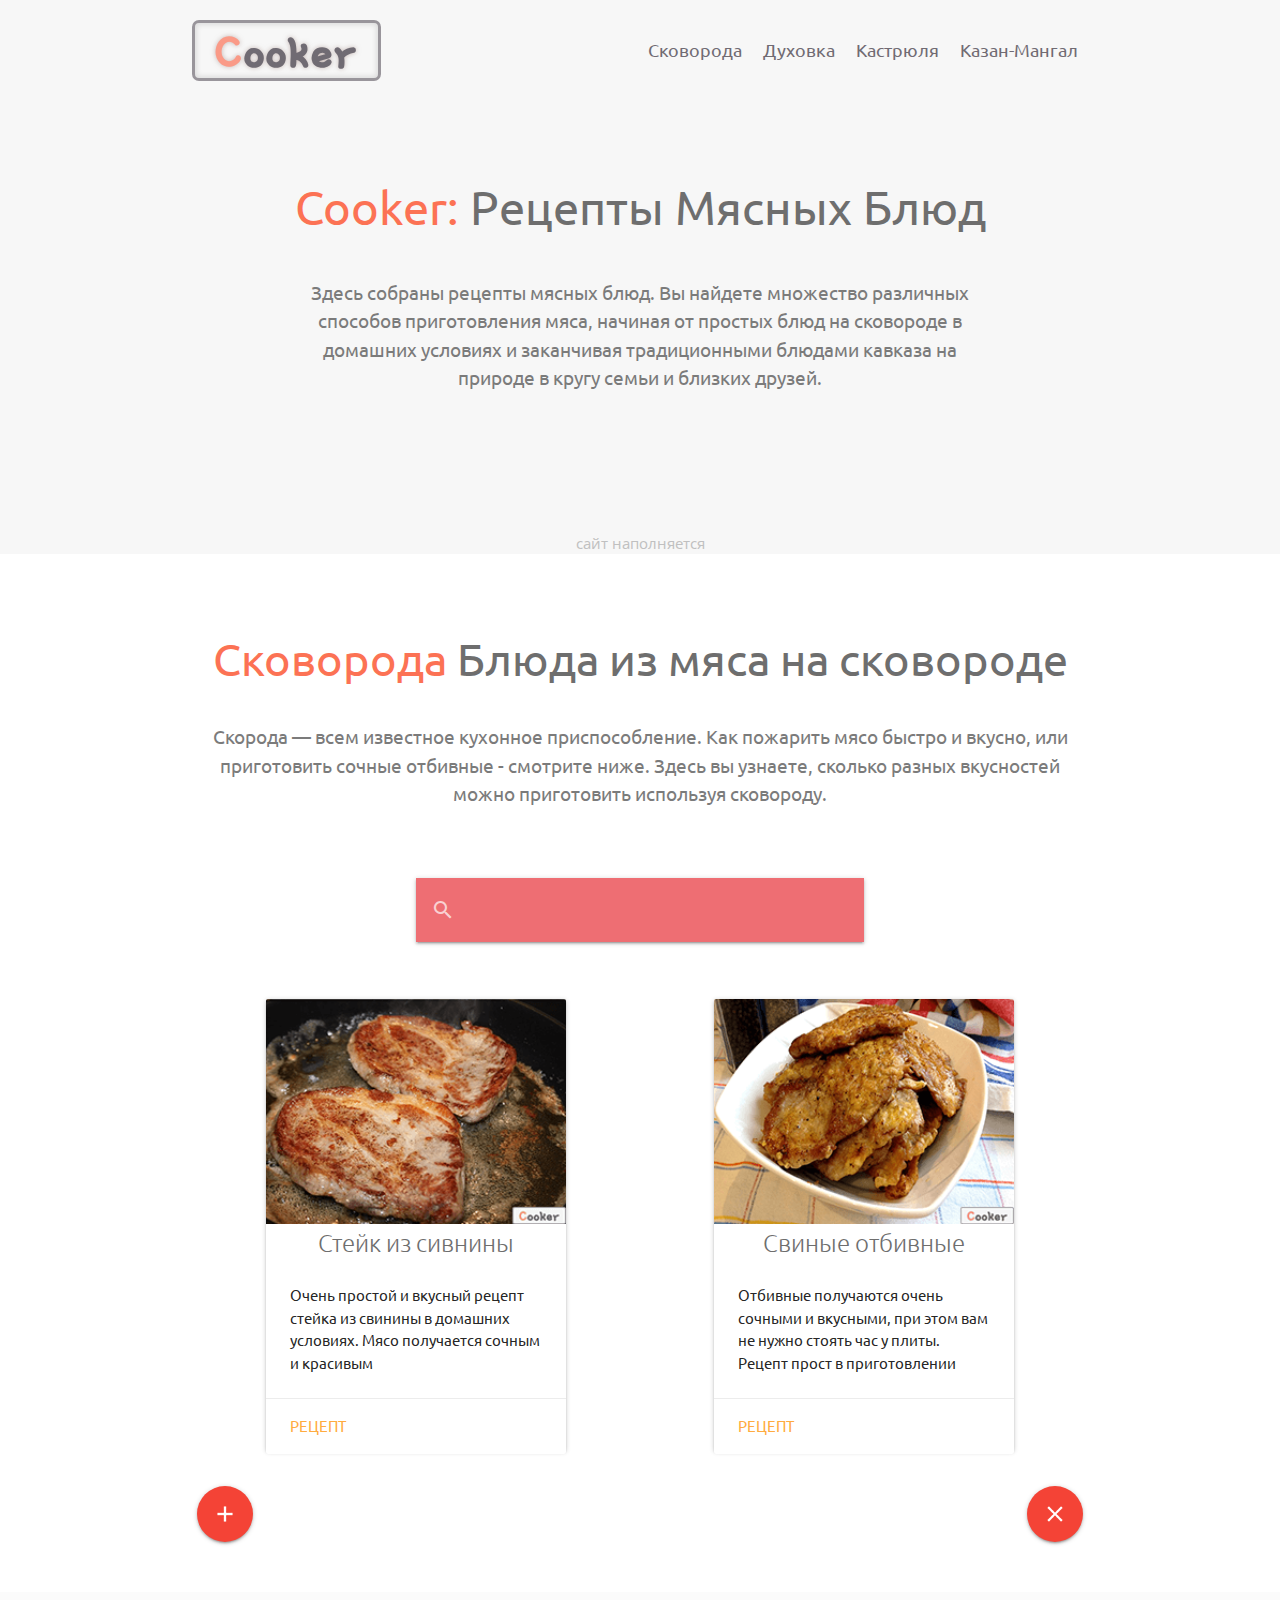
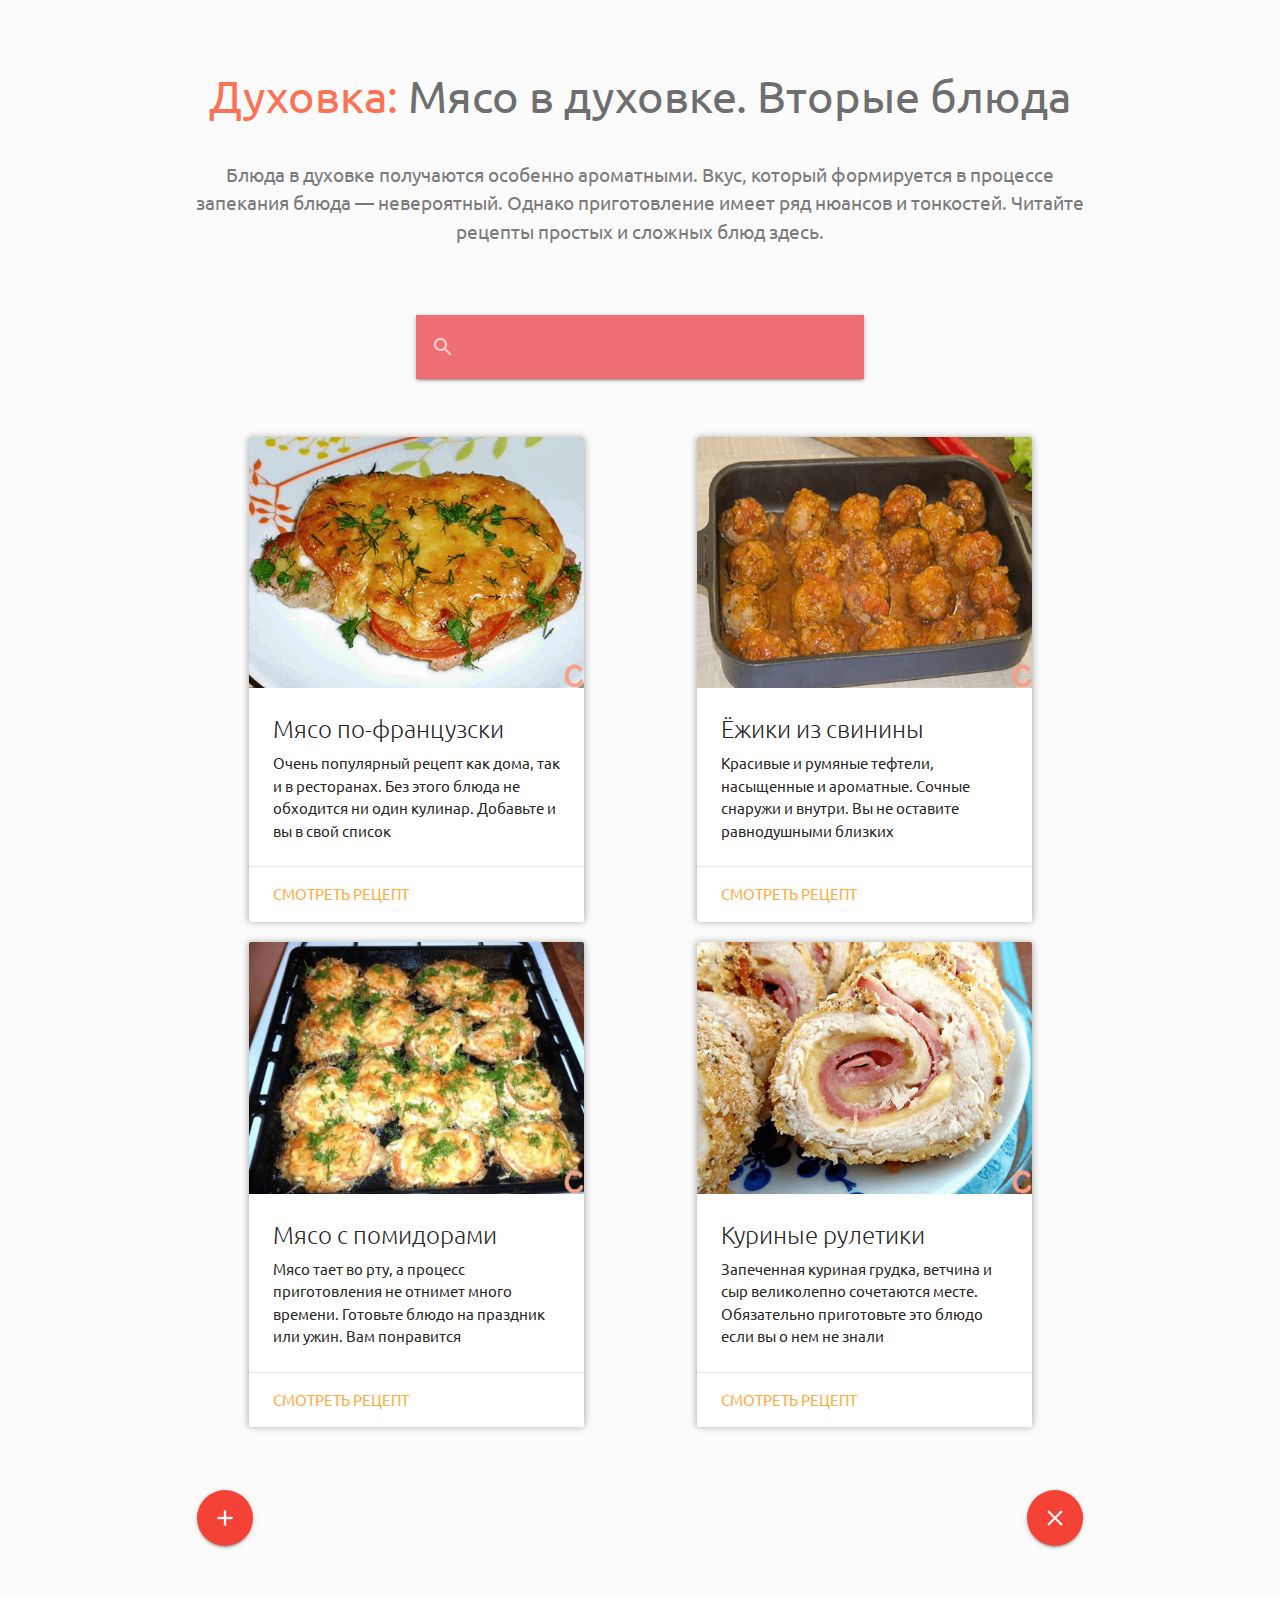
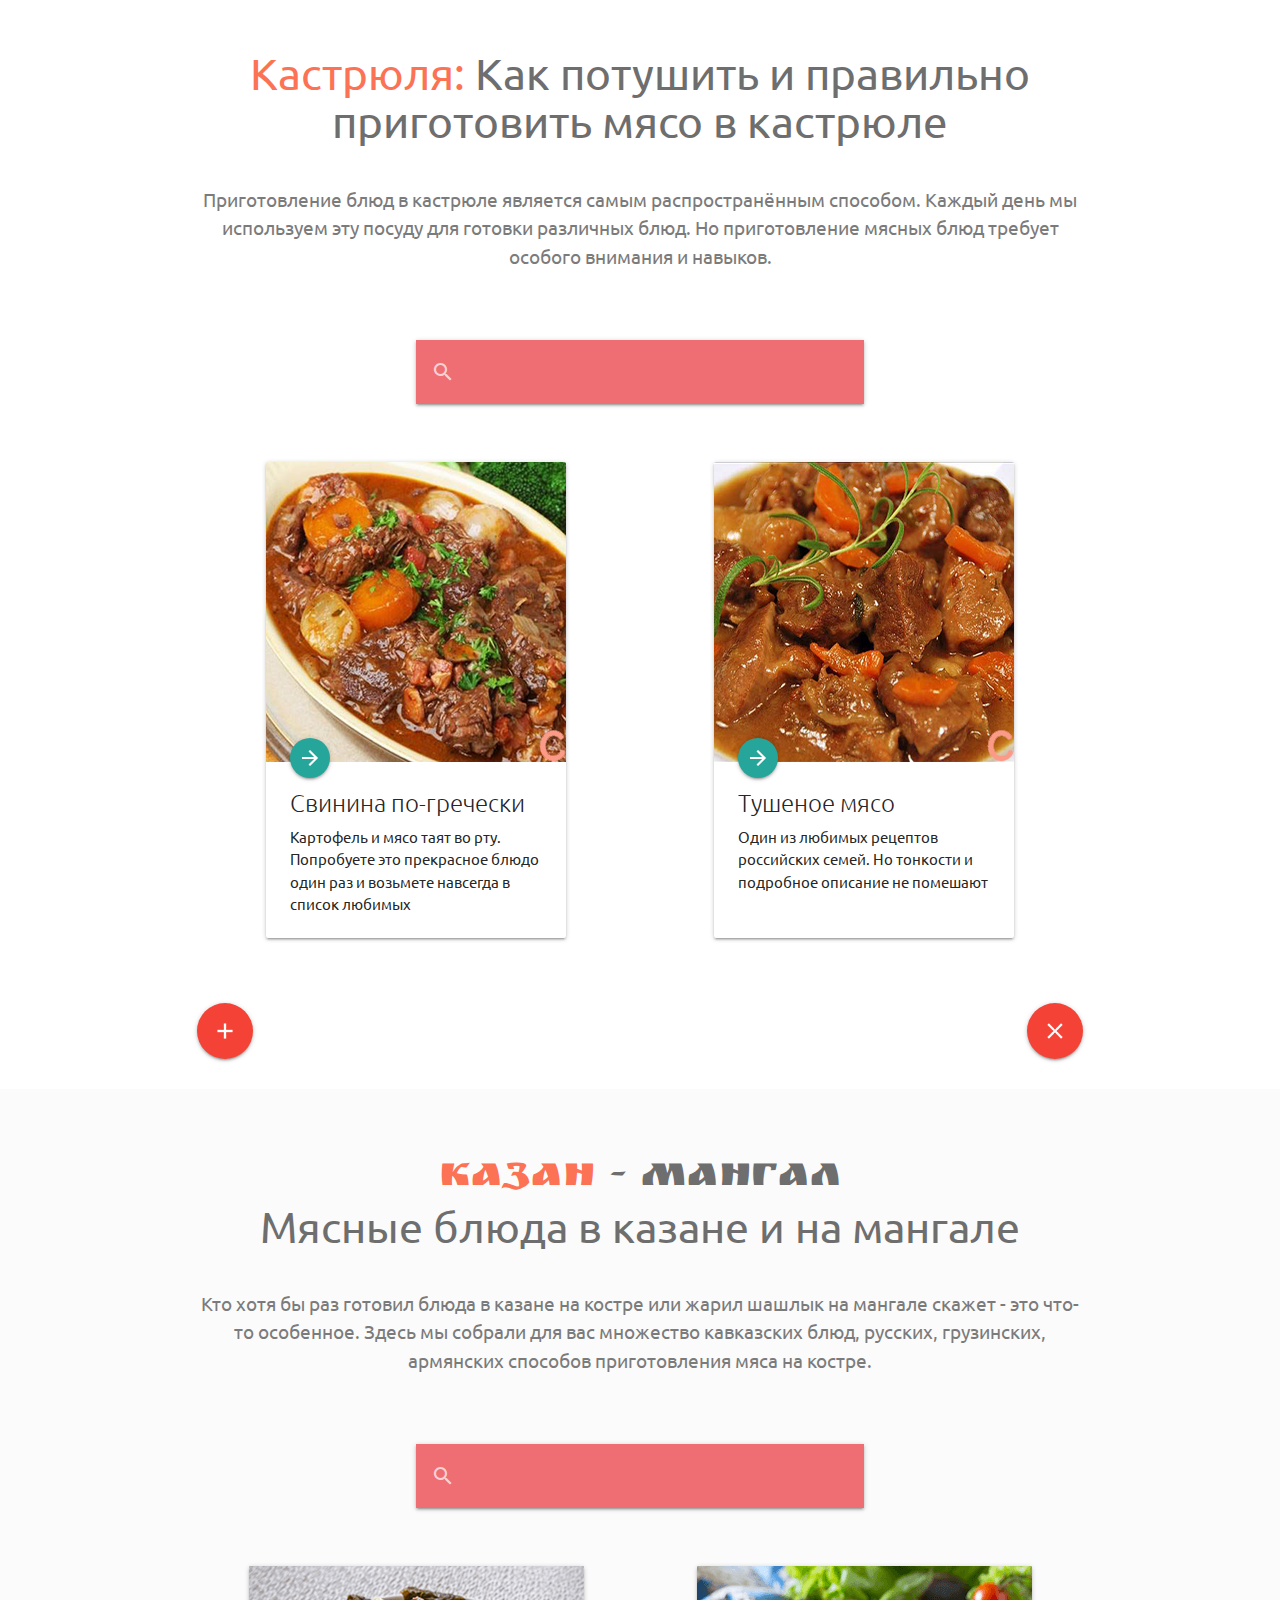
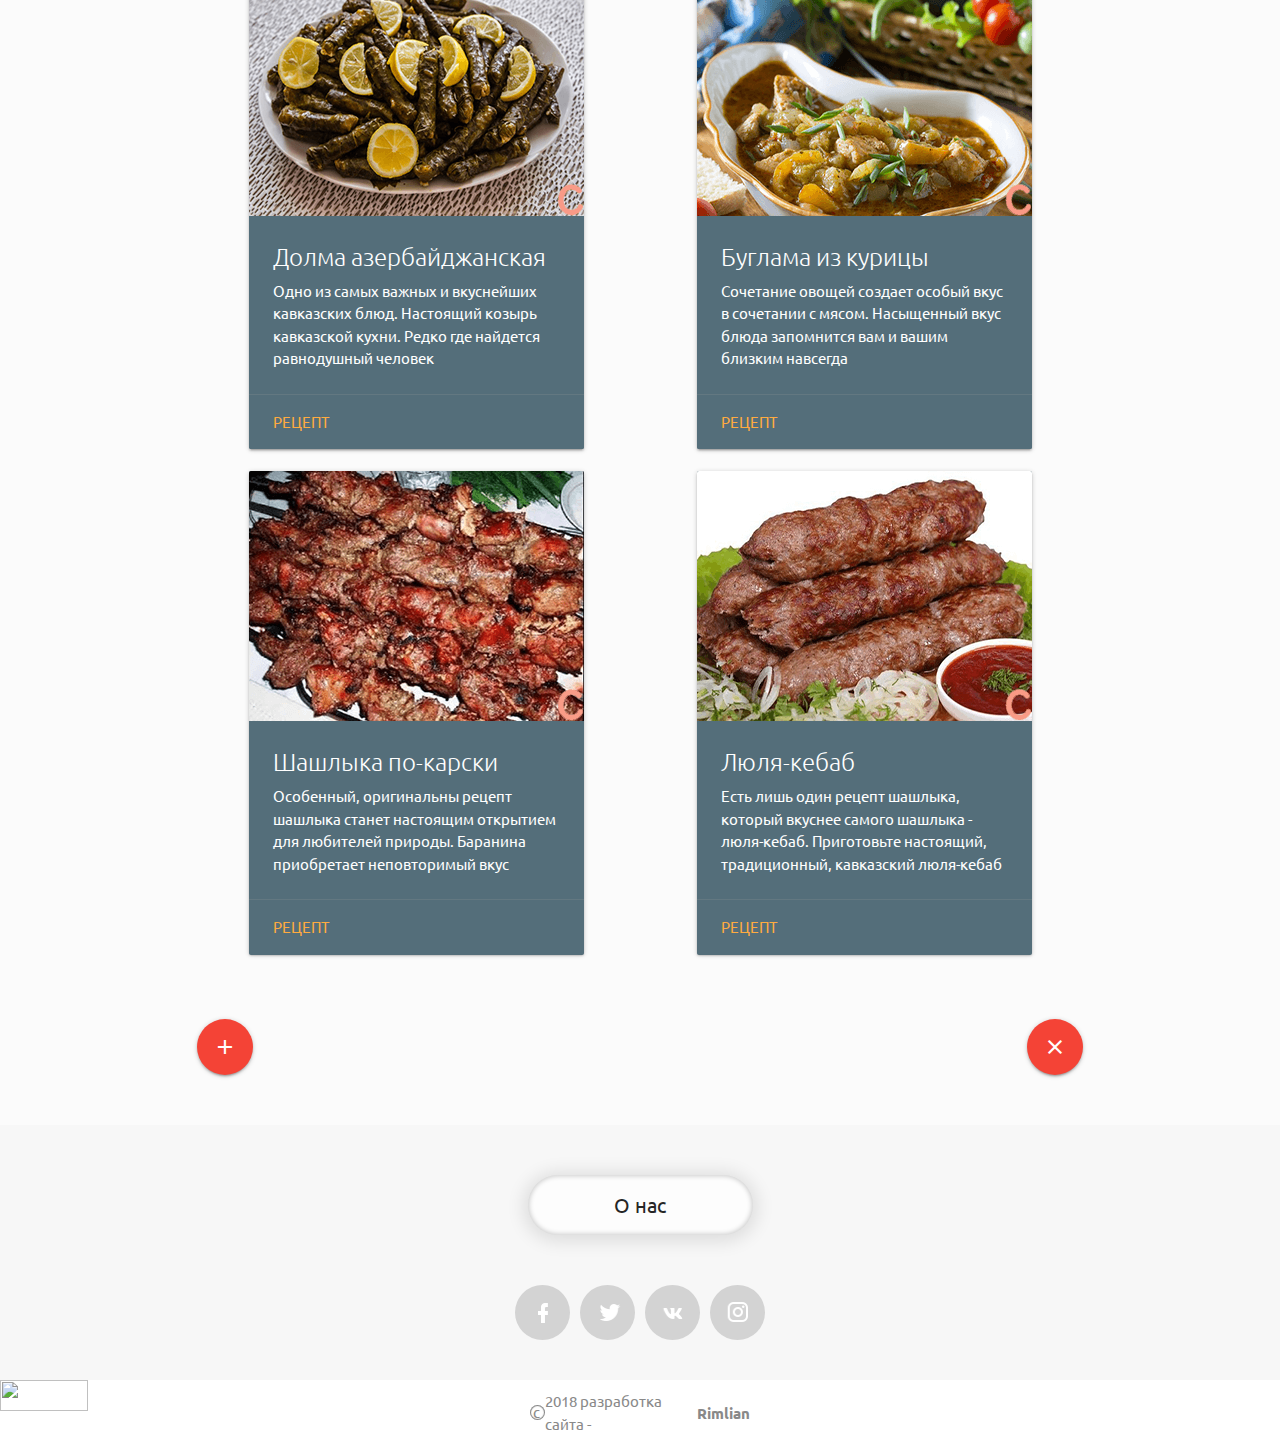
==== commit c7dc9236: "Add files via upload" ====
--- a/index.html
+++ b/index.html
@@ -2503,7 +2503,7 @@
         <a class="social__networks__links wow fadeIn" data-wow-delay="1.1s" href="#"></a>
       </ul>
     </div>
-    <span class="developer"><span class="c">c</span>2018 разработчик - <a href="https://github.com/rimlian" target="_blank" class="developer_link">Rimlian</a></span>
+    <span class="developer"><span class="c">c</span>2018 разработка сайта - <a href="https://github.com/rimlian" target="_blank" class="developer_link">Rimlian</a></span>
   </footer>
 
 
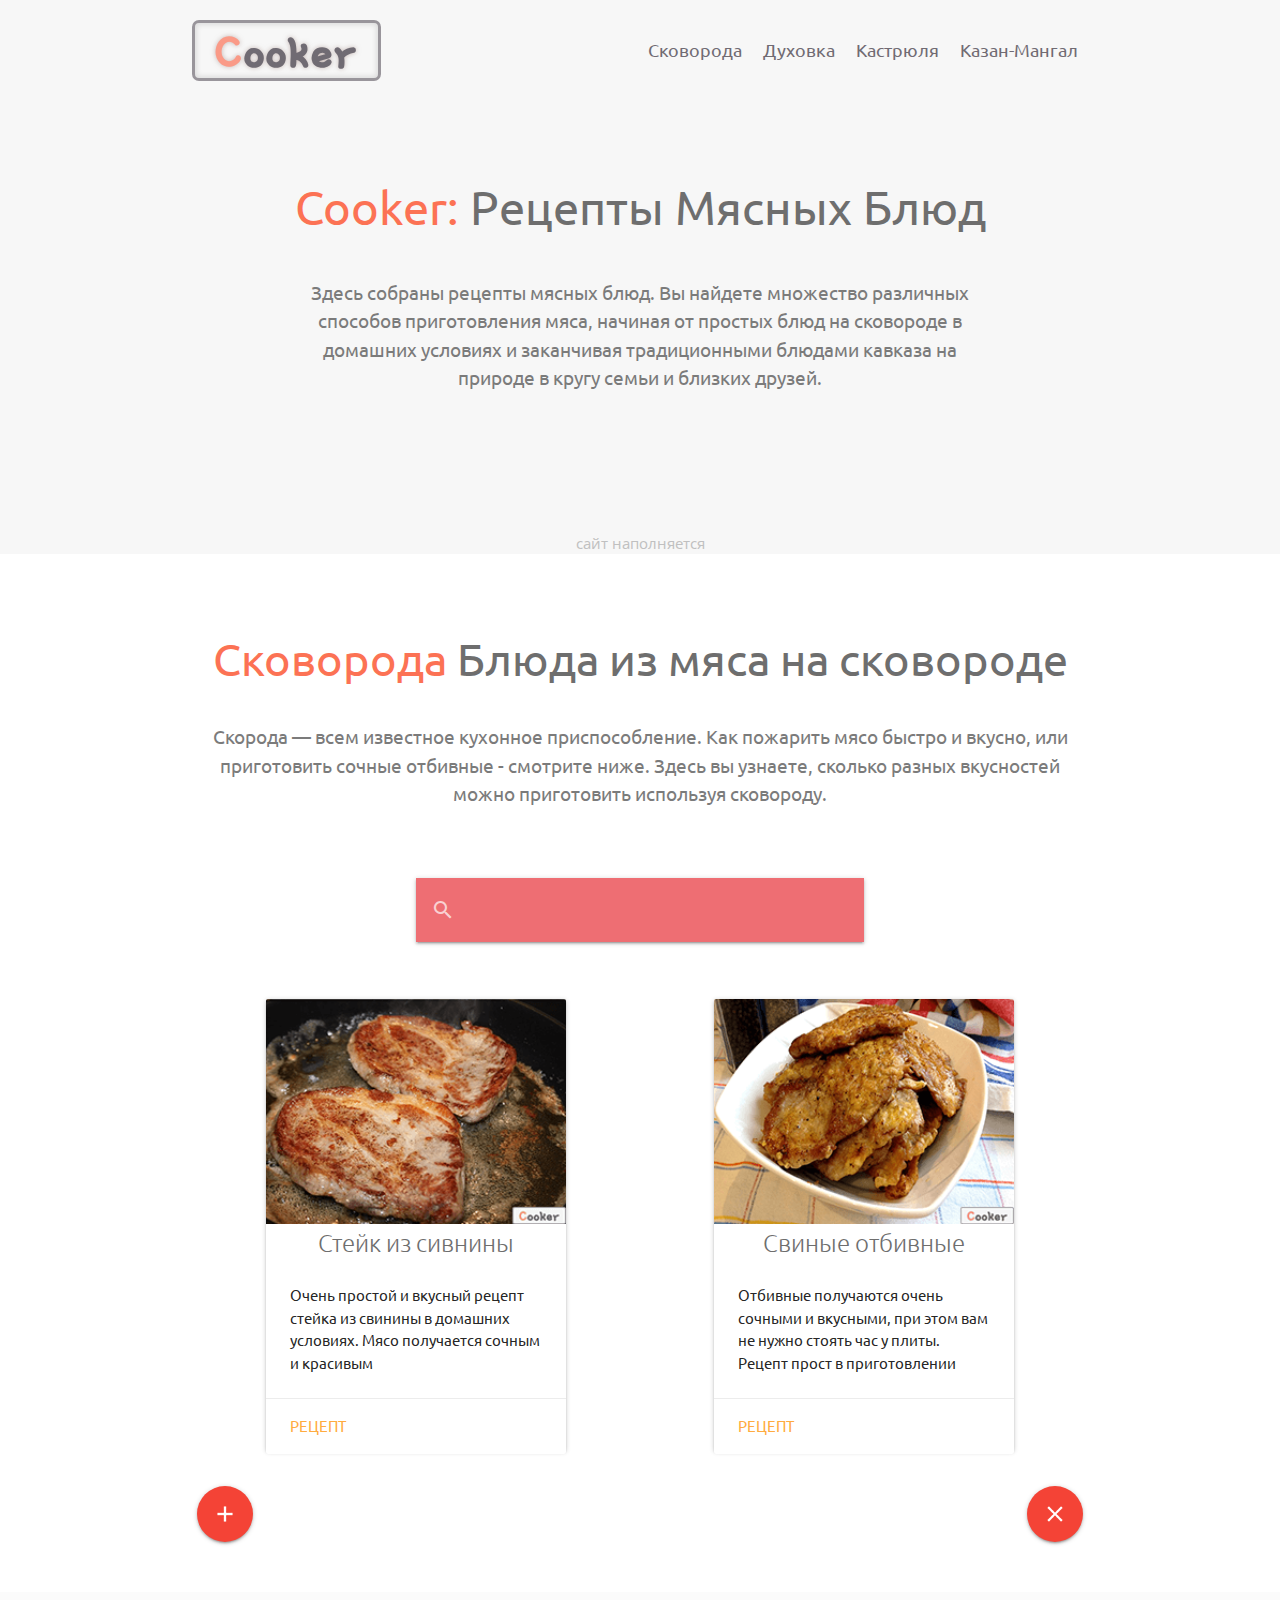
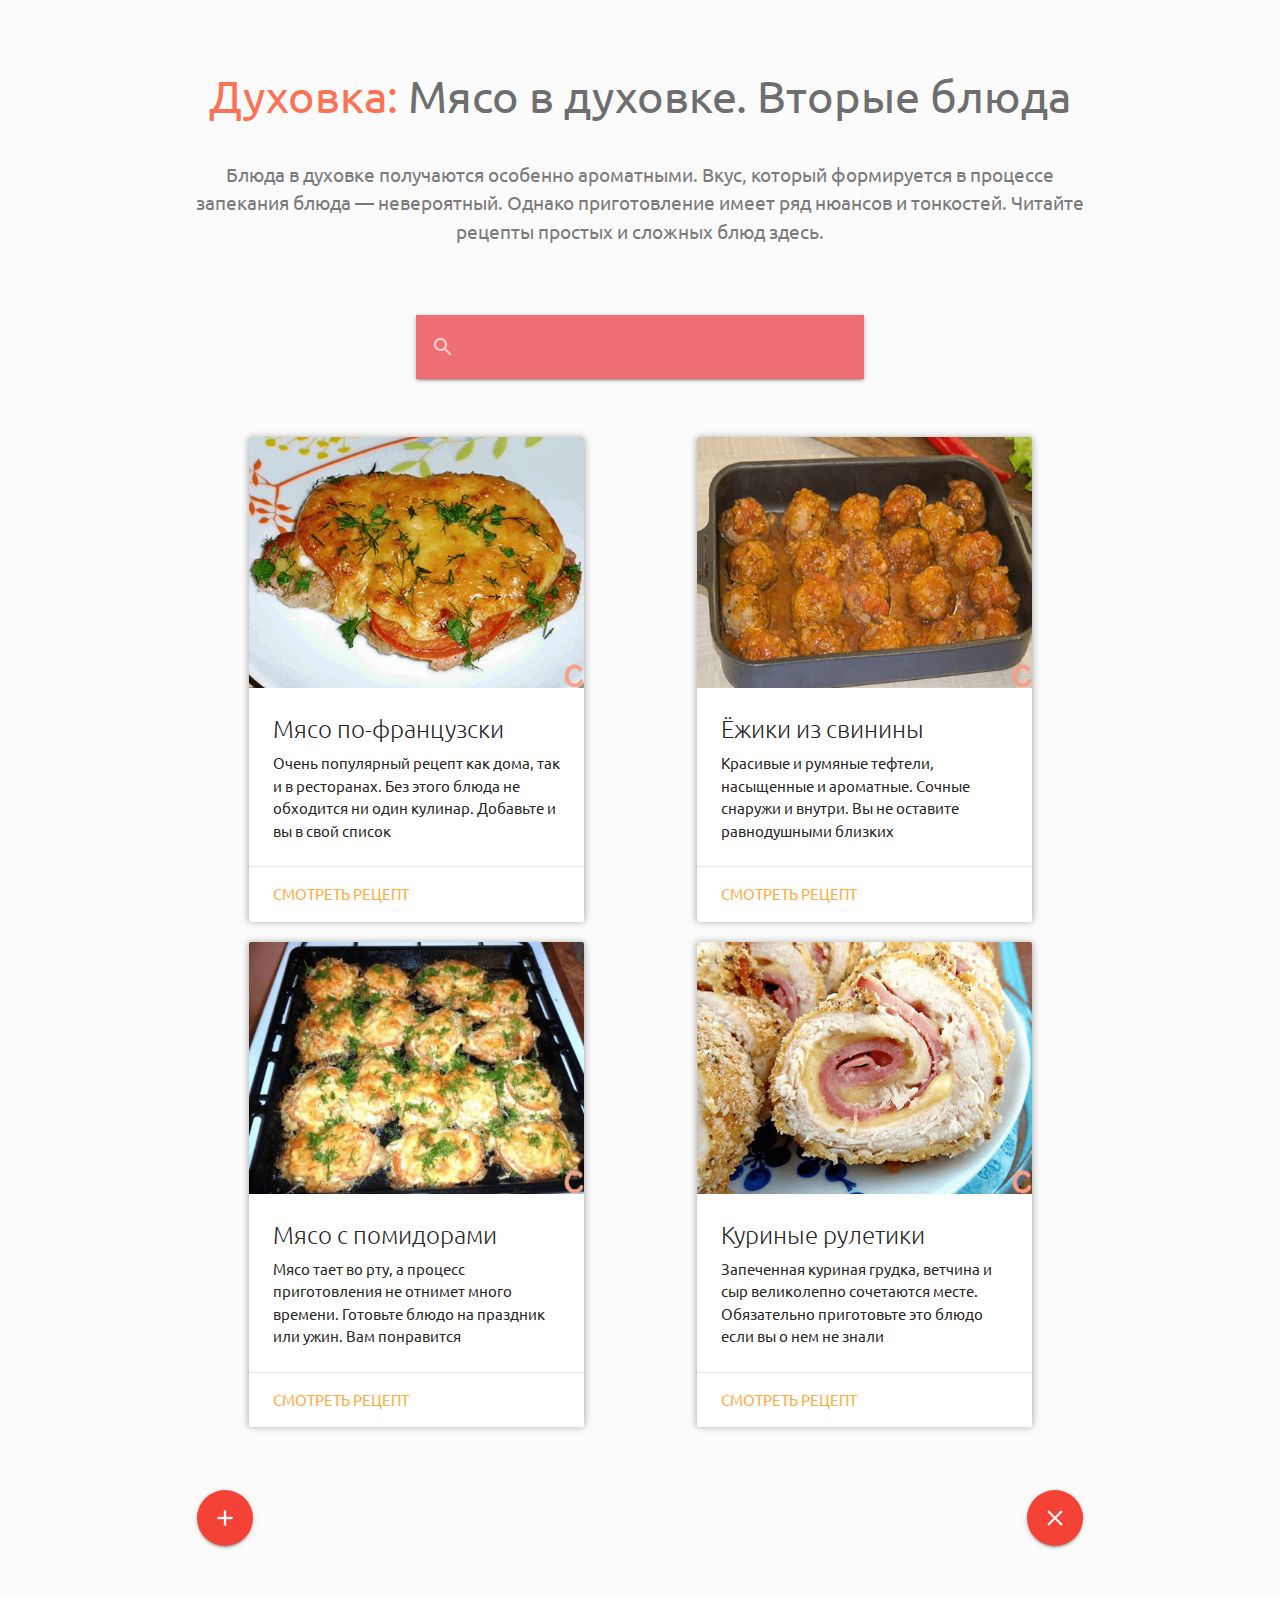
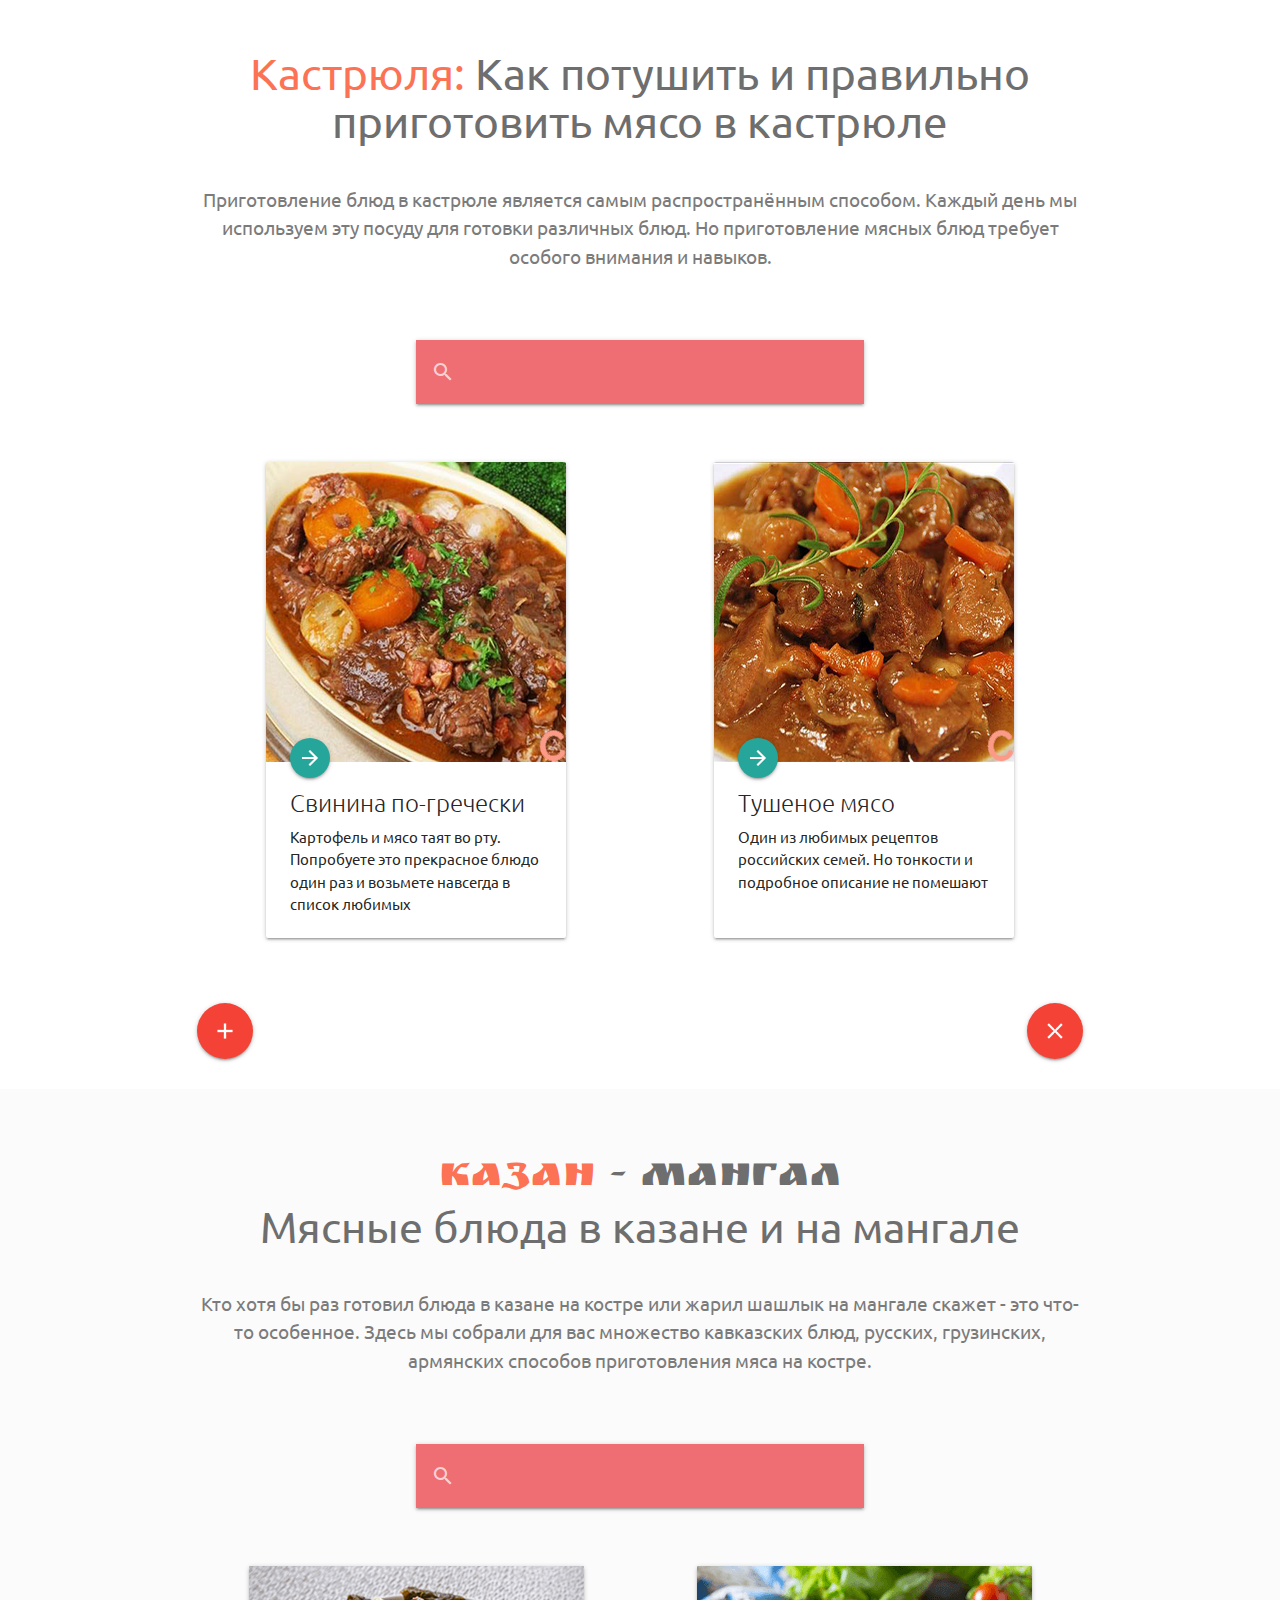
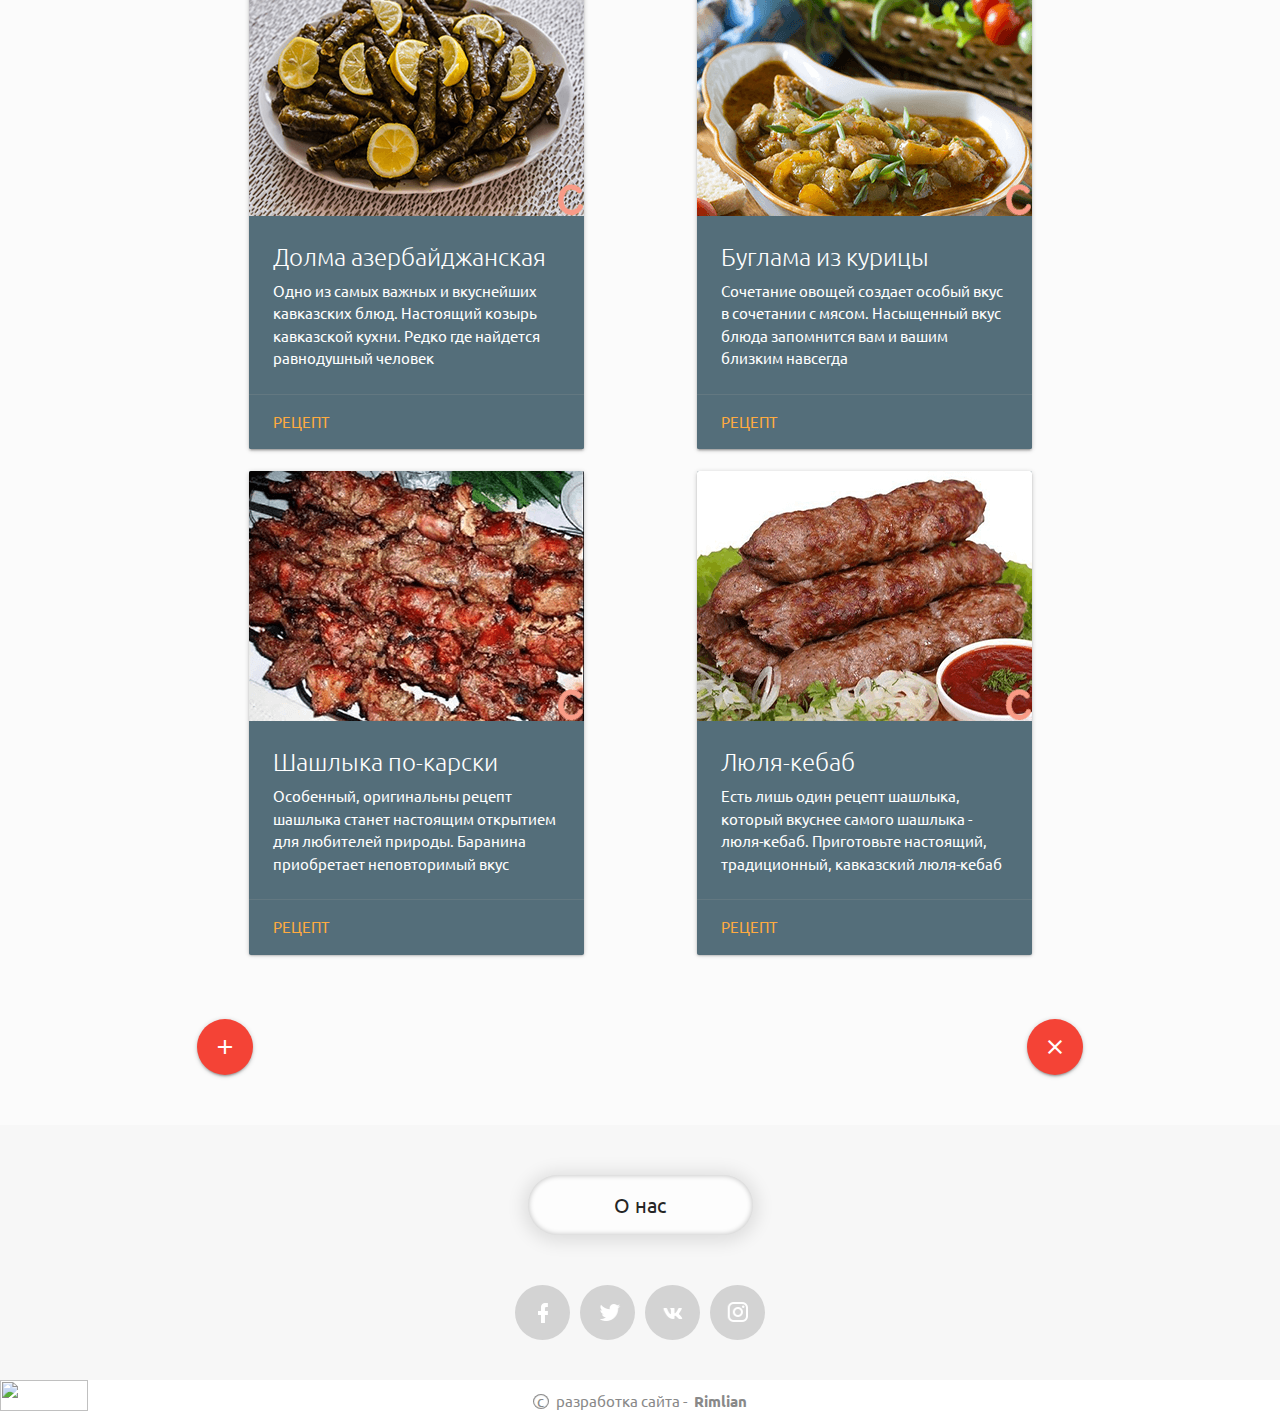
==== commit e4e42ec8: "Add files via upload" ====
--- a/index.html
+++ b/index.html
@@ -2503,7 +2503,7 @@
         <a class="social__networks__links wow fadeIn" data-wow-delay="1.1s" href="#"></a>
       </ul>
     </div>
-    <span class="developer"><span class="c">c</span>2018 разработка сайта - <a href="https://github.com/rimlian" target="_blank" class="developer_link">Rimlian</a></span>
+    <span class="developer"><span class="c">c</span>разработка сайта - <a href="https://github.com/rimlian" target="_blank" class="developer_link">Rimlian</a></span>
   </footer>
 
 
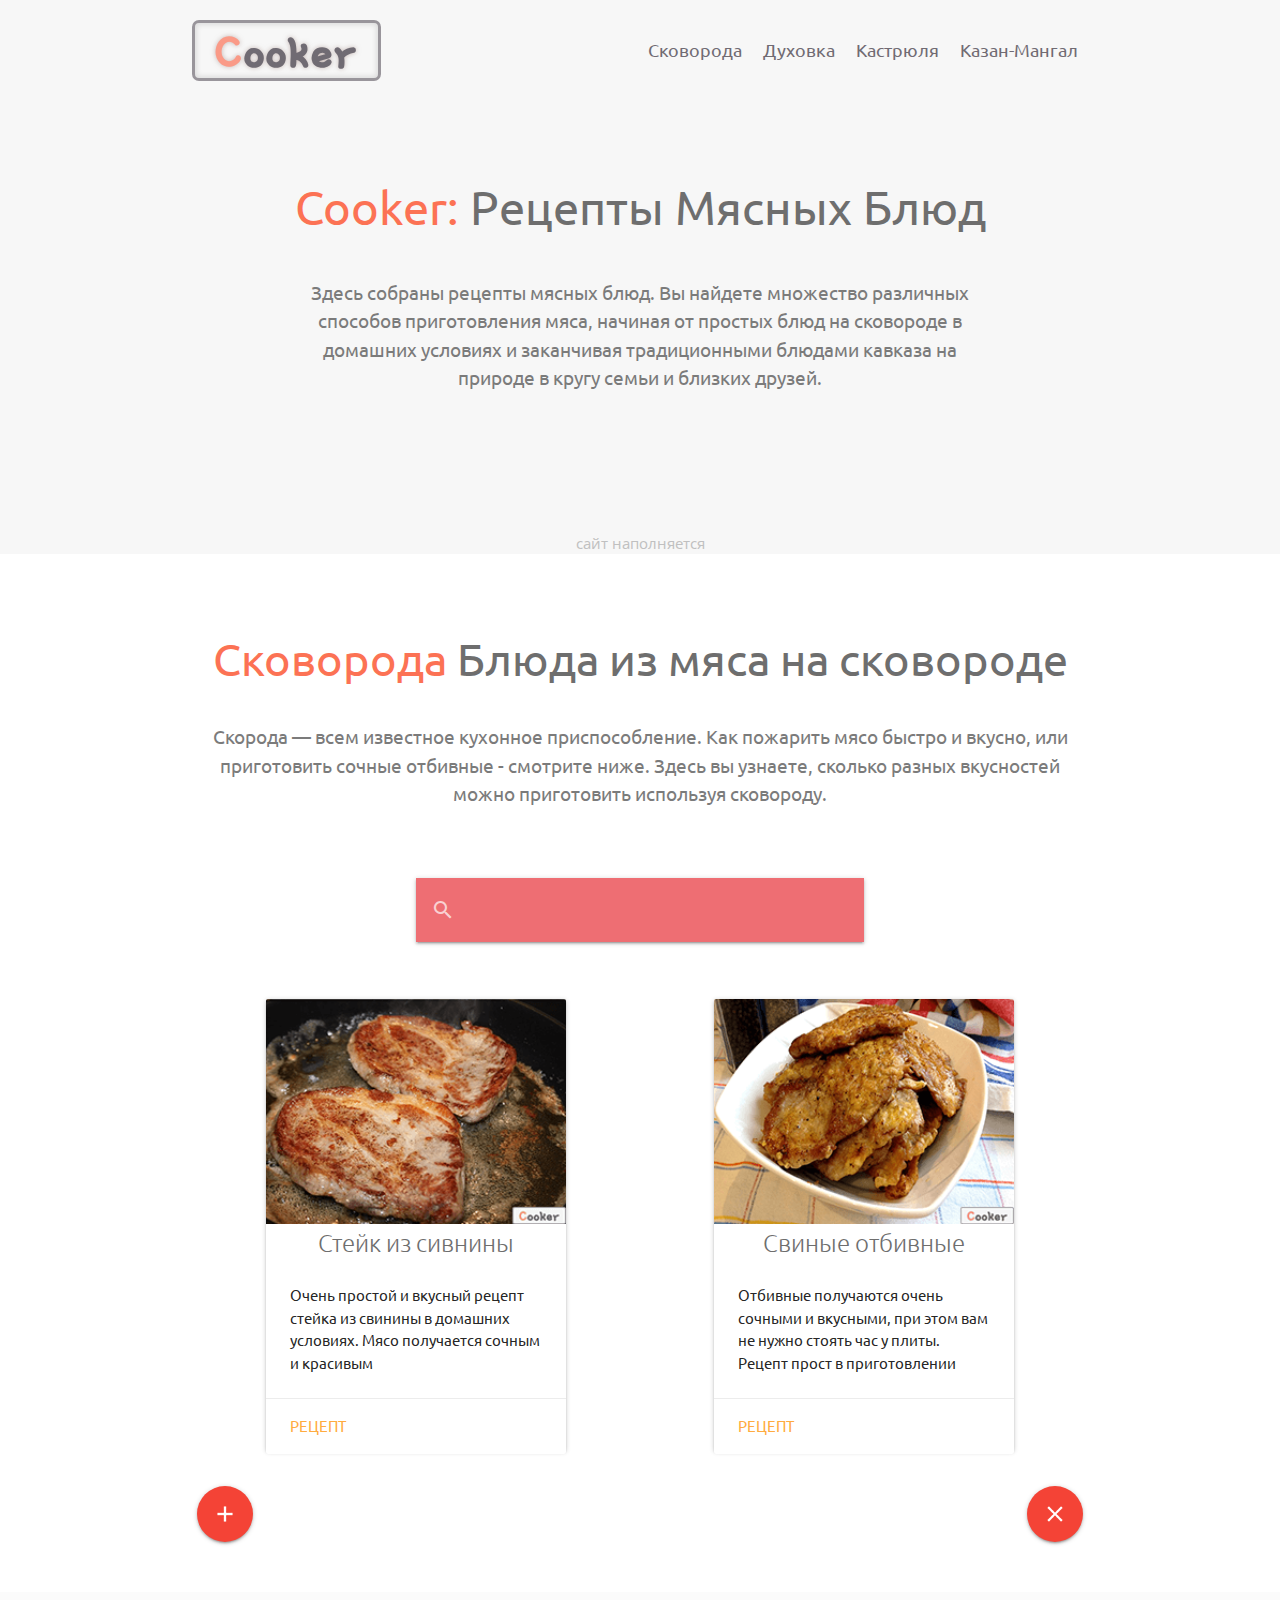
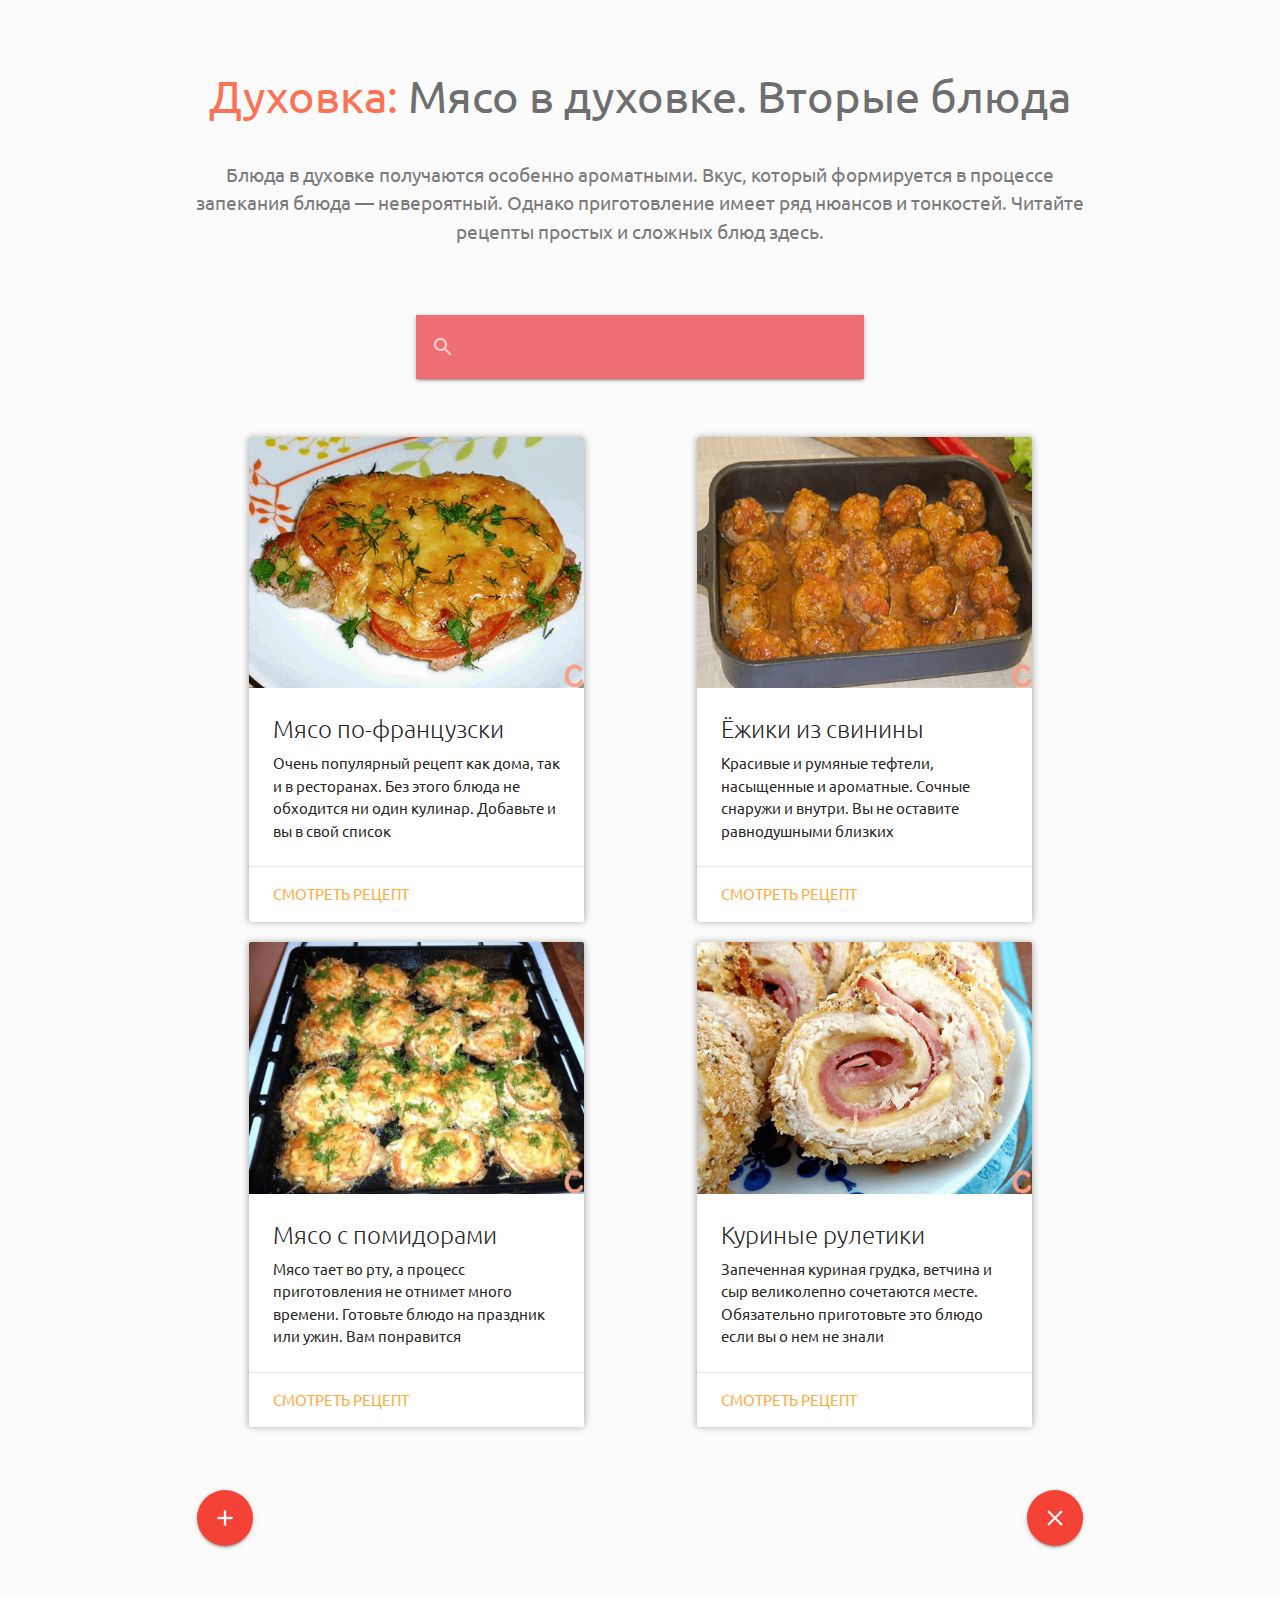
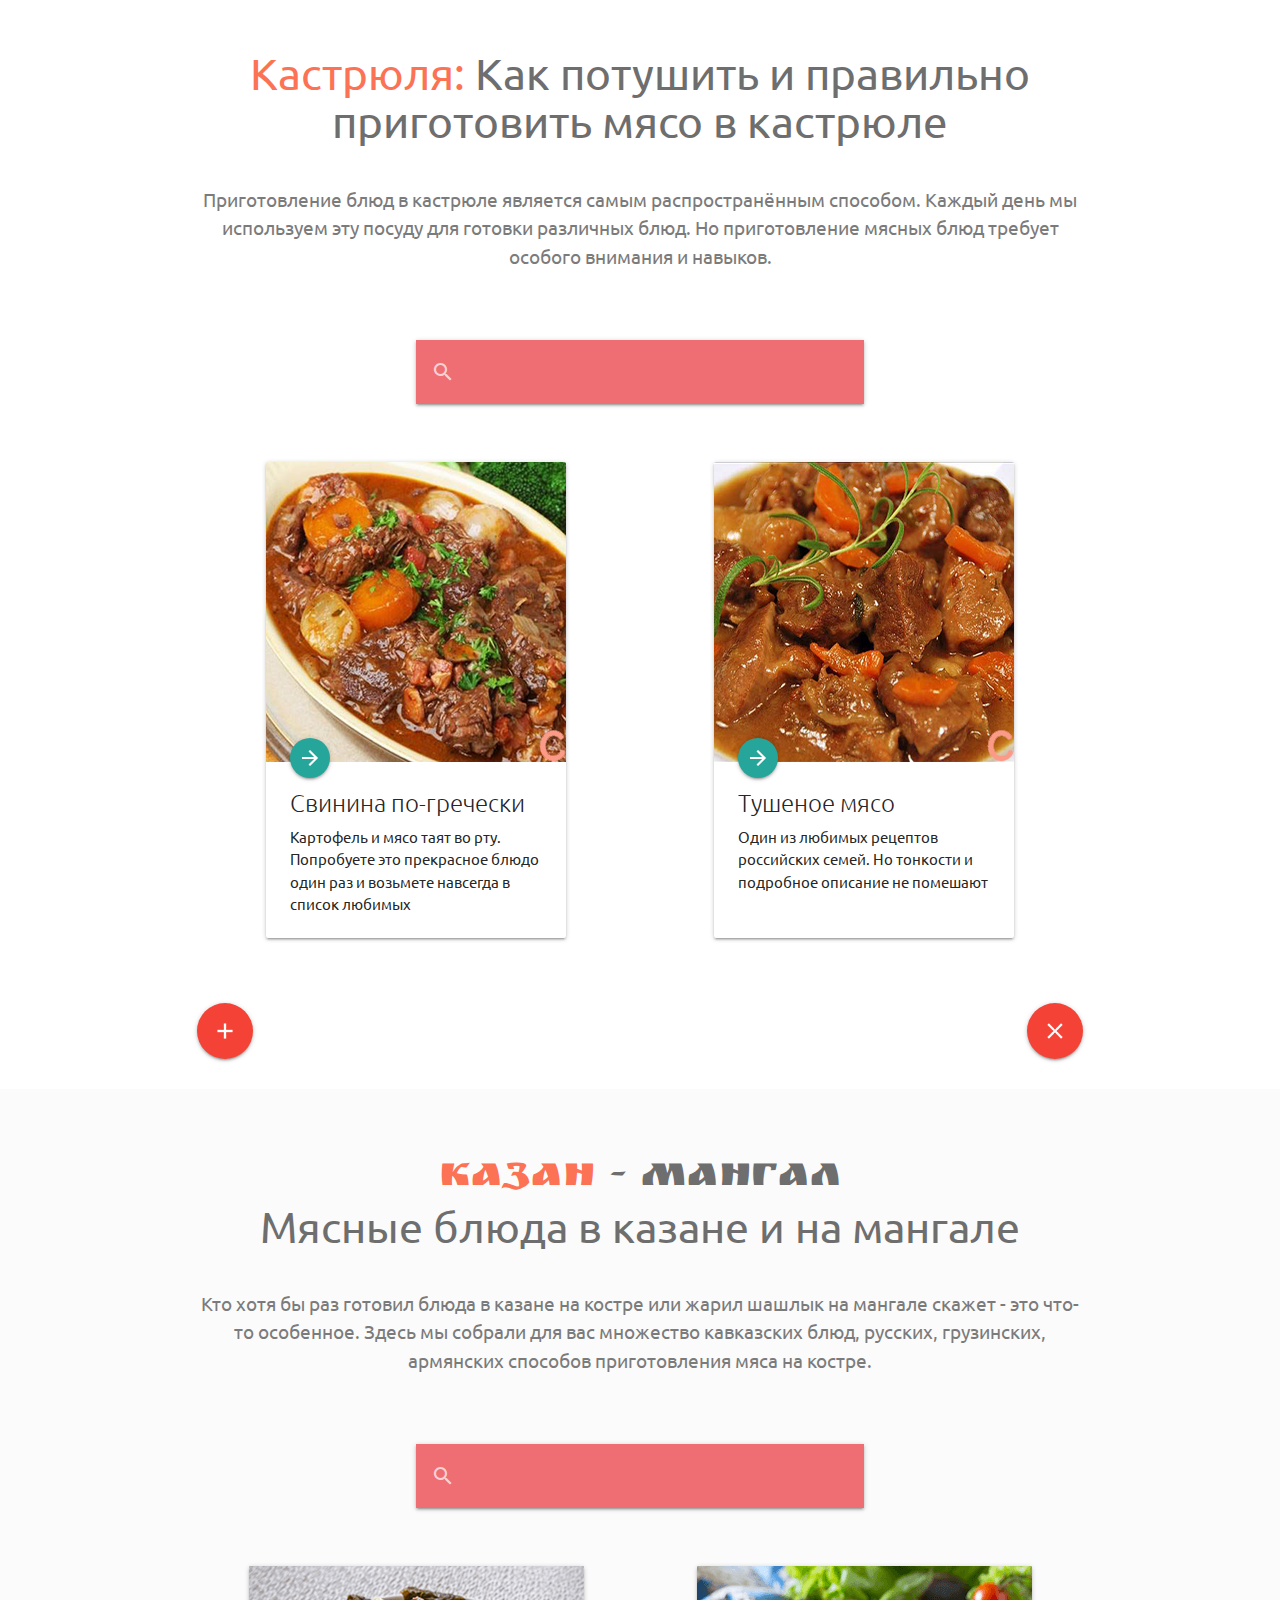
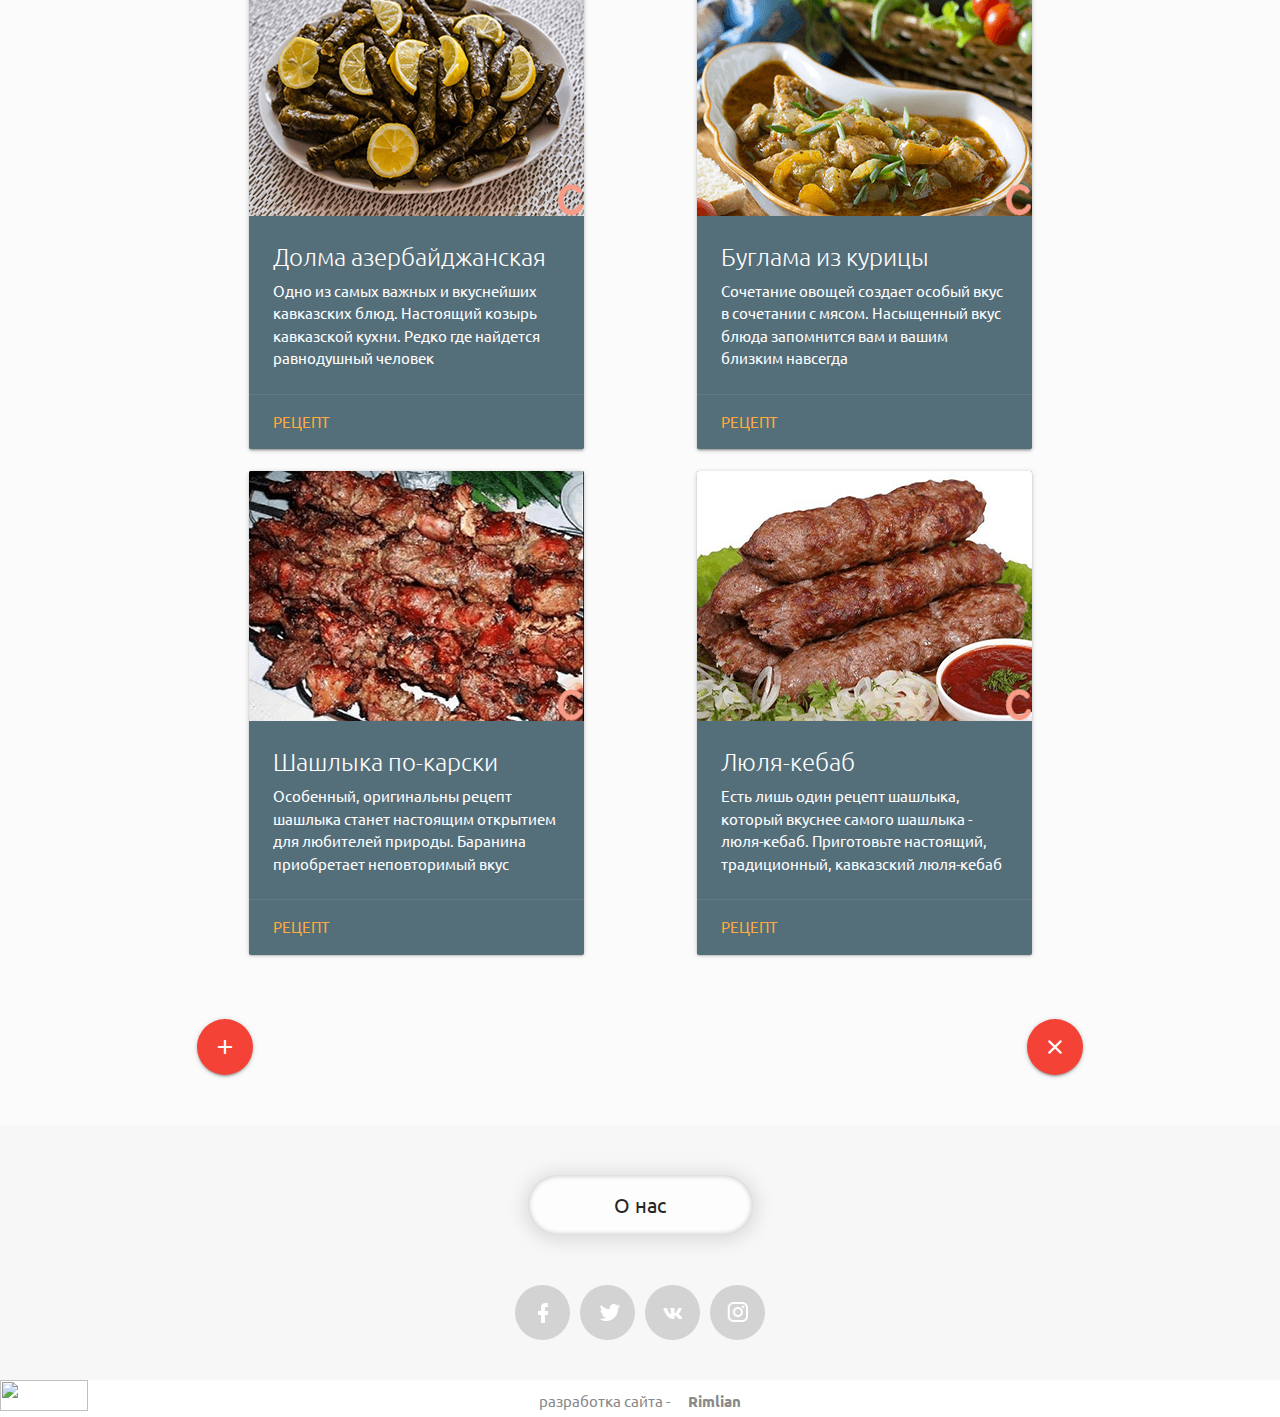
==== commit 22233a1f: "Add files via upload" ====
--- a/index.html
+++ b/index.html
@@ -2503,7 +2503,7 @@
         <a class="social__networks__links wow fadeIn" data-wow-delay="1.1s" href="#"></a>
       </ul>
     </div>
-    <span class="developer"><span class="c">c</span>разработка сайта - <a href="https://github.com/rimlian" target="_blank" class="developer_link">Rimlian</a></span>
+    <span class="developer">разработка сайта - <a href="https://github.com/rimlian" target="_blank" class="developer_link">Rimlian</a></span>
   </footer>
 
 
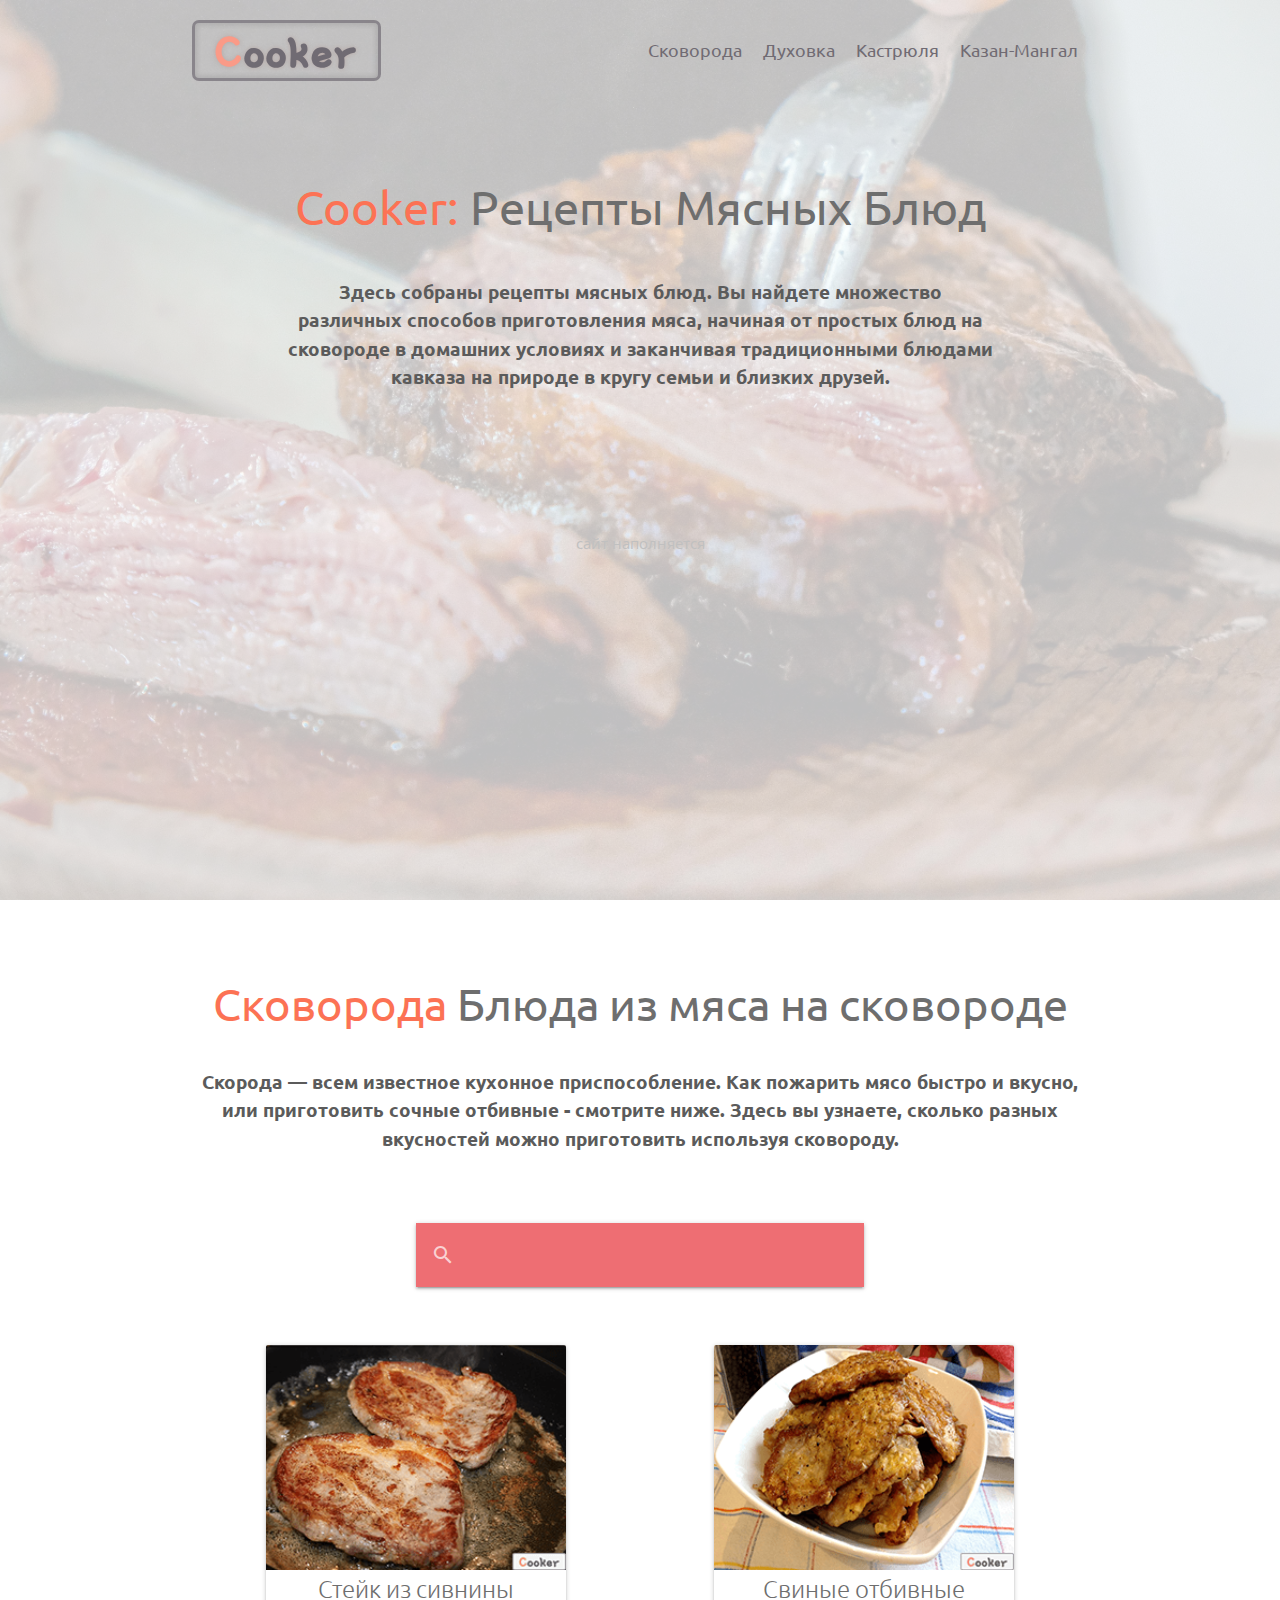
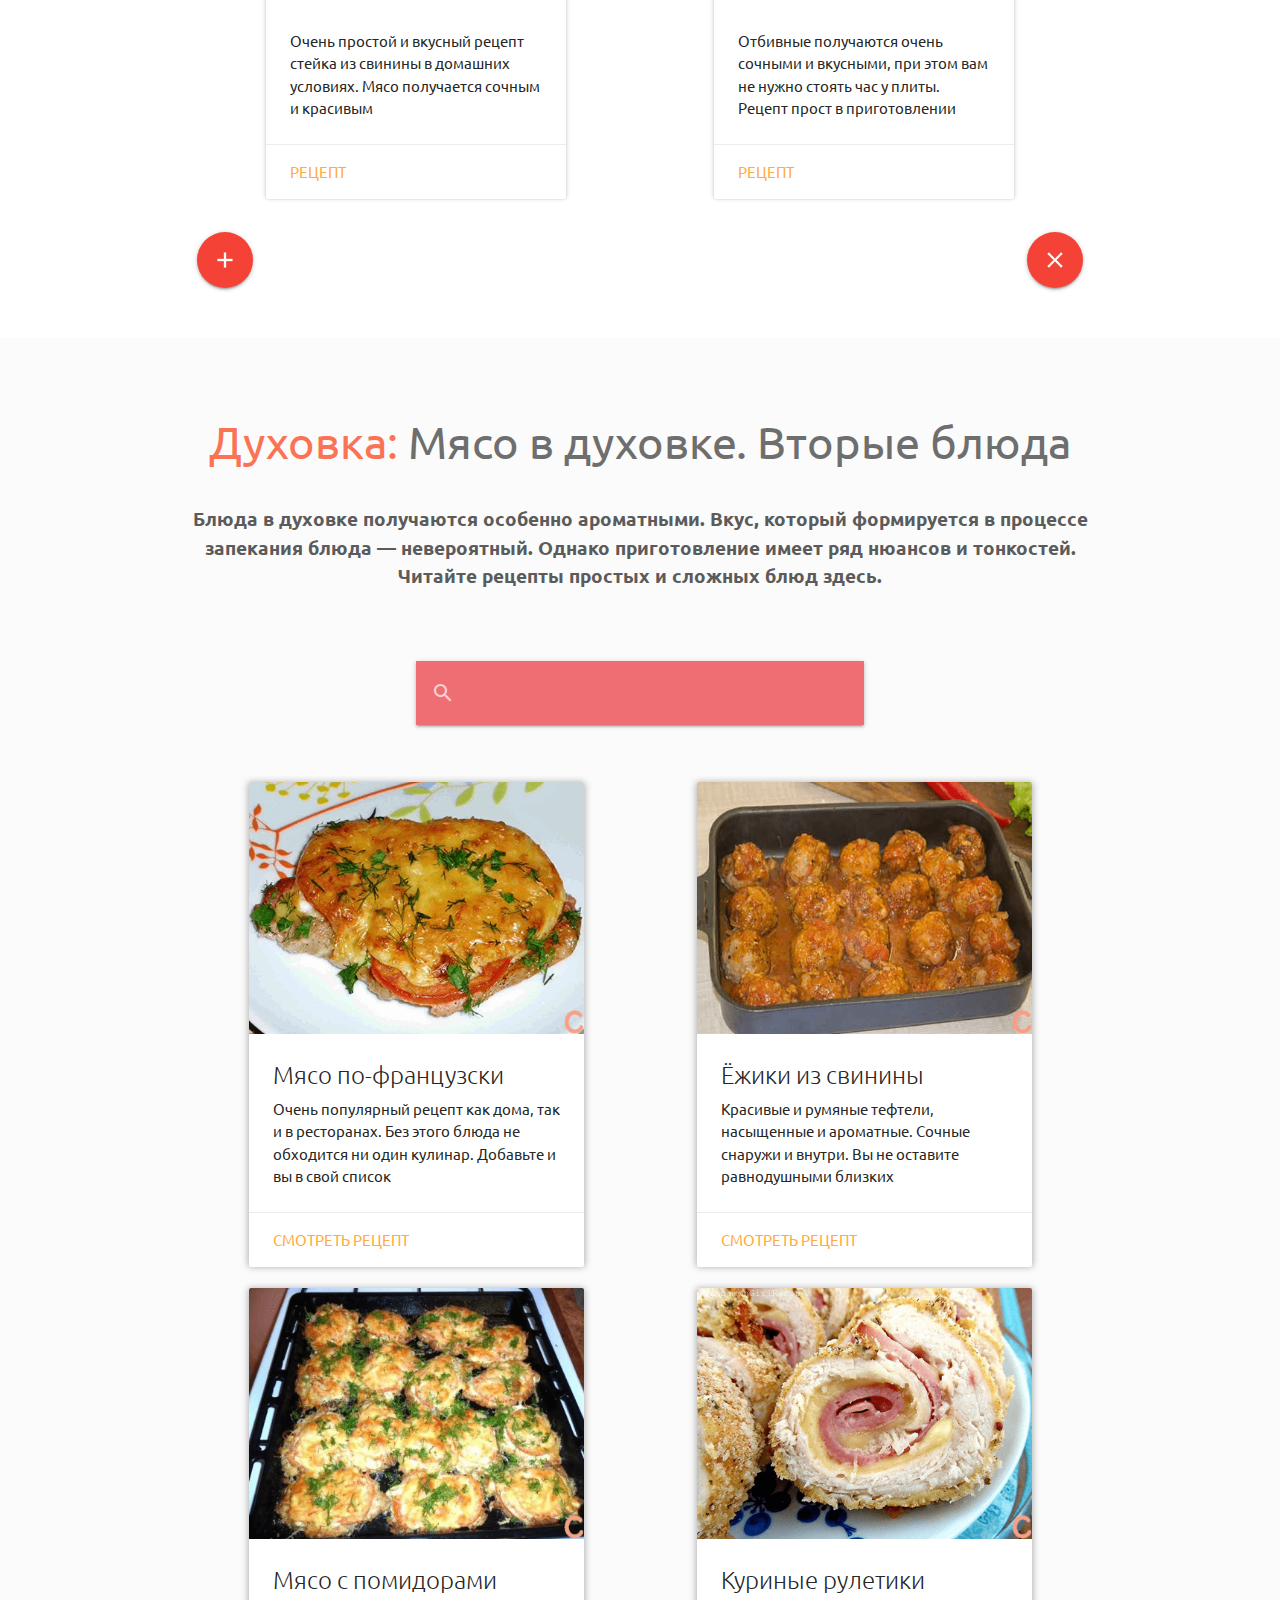
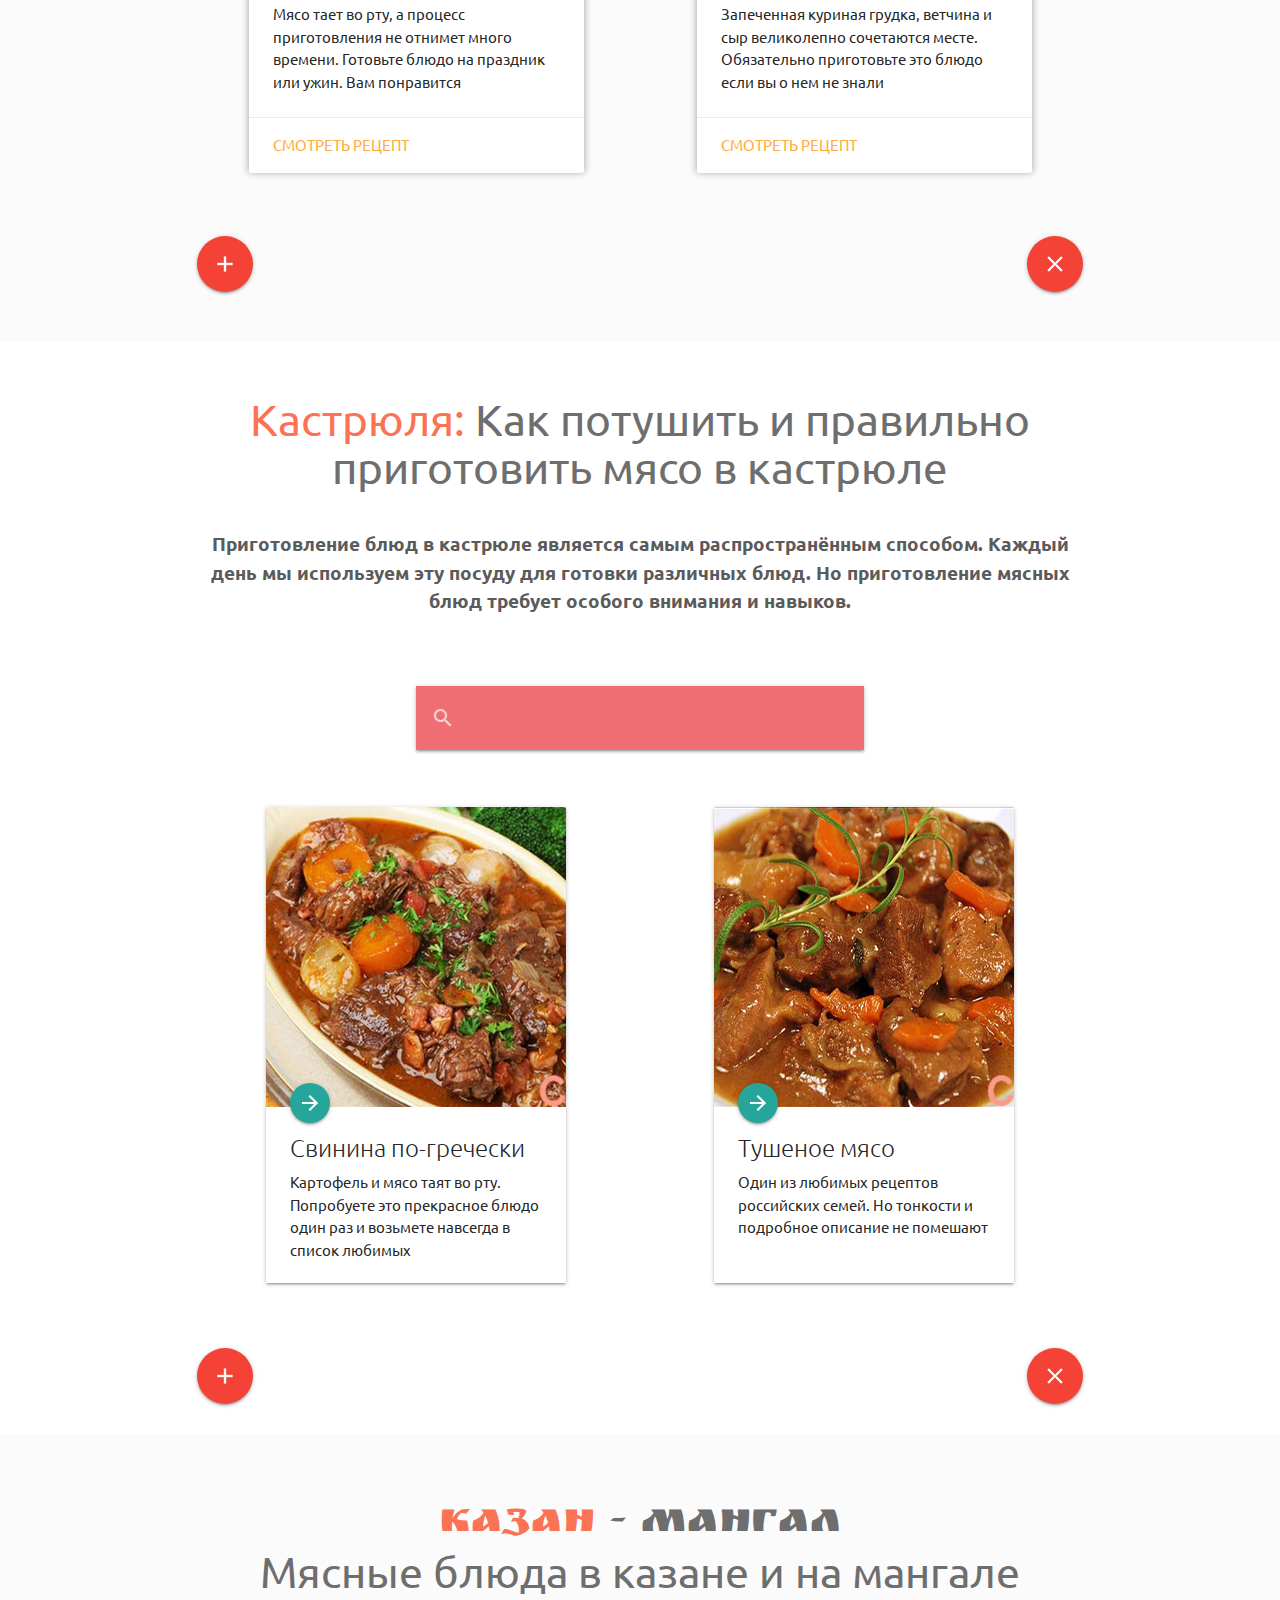
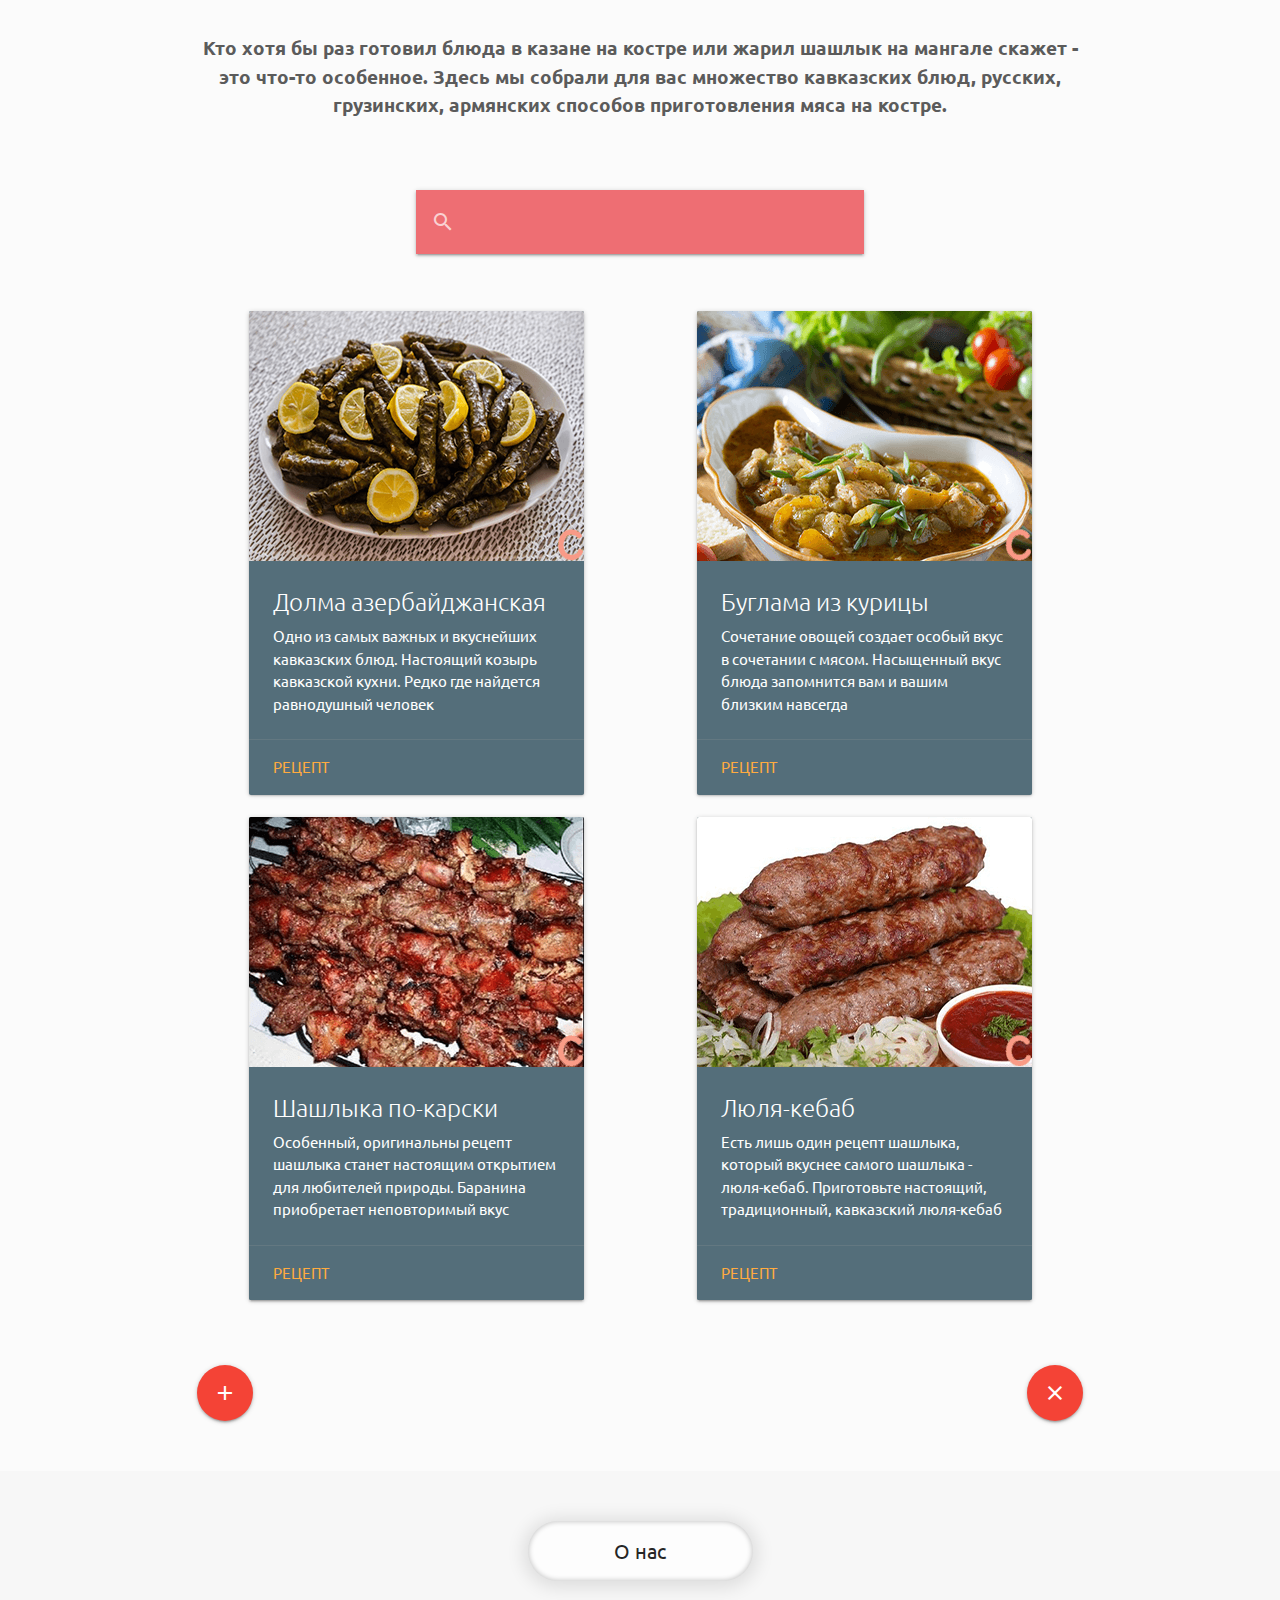
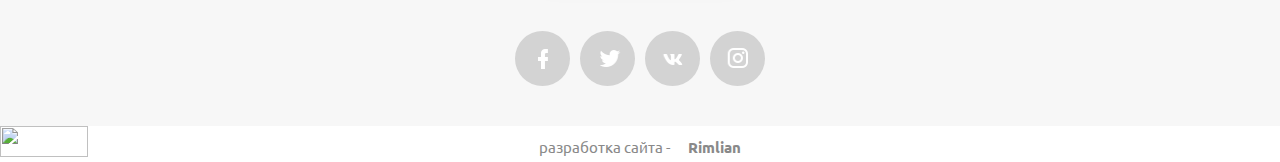
==== commit 1ed50843: "Add files via upload" ====
--- a/index.html
+++ b/index.html
@@ -9,6 +9,8 @@
   <meta content='width' name='MobileOptimized'/>
   <meta content='yes' name='apple-mobile-web-app-capable'/>
 
+  <meta name="telderi" content="7e9e51d4aea7b9e3a73f1c969459055d" />
+
   <meta name="yandex-verification" content="21f70fd2a9babebd" />
   <meta name="yandex-verification" content="cac1c2950e7cbdd7" />
   <link href="https://cooker-ru.github.io/favicon.ico" rel="shortcut icon" />
@@ -31,11 +33,6 @@
 <body>
 
   <header class="header container-fluid">
-
-    <!-- <div class="svg-animation-cat">
-      <svg id="cat" viewBox="0 0 512 512" data-llp-composed="true" class="lazy-line-painter">
-        <path d="M441.926 84.441c-6.009 0-10.897 4.889-10.897 10.897 0 6.01 4.889 10.898 10.897 10.898 6.009 0 10.898-4.889 10.898-10.898 0-6.009-4.889-10.897-10.898-10.897zM444.953 465.679c-6.017-3.682-12.018-6.061-16.259-7.47v-19.033c0-4.143-3.358-7.5-7.5-7.5-4.143 0-7.5 3.357-7.5 7.5v24.675c0 3.516 2.459 6.563 5.892 7.325.09.021 9.12 2.065 17.852 7.491 7.845 4.874 12.822 10.781 14.872 17.625h-47.387c-6.519 0-12.36-4.13-14.535-10.275l-43.715-123.576c-1.376-3.893-5.641-5.939-9.538-4.582-3.897 1.358-5.966 5.611-4.627 9.517 3.155 9.197 4.755 19.469 4.755 30.528 0 21.898-10.805 37.278-33.031 47.02-19.151 8.394-41.314 9.745-49.954 9.936-4.108.091-7.379 3.472-7.334 7.581.046 4.109 3.391 7.417 7.5 7.417h59.013c11.738 0 20.653 3.137 26.496 9.323 5.027 5.323 7.058 12.099 7.867 17.111h-160.508c-12.34 0-23.51-4.913-33.2-14.602-1.274-1.274-2.966-2.048-4.765-2.177-48.806-3.512-108.036-48.143-121.674-123.941-.734-4.076-4.631-6.783-8.71-6.054-4.077.734-6.787 4.634-6.054 8.71 6.722 37.356 24.245 70.538 50.676 95.958 24.021 23.103 53.017 37.255 81.939 40.057 12.033 11.165 26.425 17.049 41.787 17.049h168.5c3.948 0 7.221-3.062 7.483-7.001.057-.843 1.221-20.811-12.306-35.27-7.995-8.546-19.16-13.261-33.232-14.046 16.71-9.18 27.561-22.263 32.092-38.58l26.398 74.624c4.291 12.126 15.814 20.272 28.676 20.272h55.961c4.143 0 7.5-3.358 7.5-7.5.001-15.555-8.101-28.734-23.43-38.112zM24.6 326.742c-2.175-58.672 23.311-92.475 45.073-110.5 27.722-22.962 57.793-28.8 59.054-29.036 4.711-.883 9.236 2.225 10.117 6.911.88 4.693-2.222 9.229-6.988 10.123-1.132.225-28.003 5.726-52.122 26.165-31.651 26.828-43.73 66.063-35.903 116.615 6.67 43.078 30.214 73.575 69.977 90.644 4.273 1.834 9.371 4.711 13.572 1.16 2.079-1.758 3.043-4.504 2.518-7.175-14.375-73.086 26.439-126.234 70.443-144.689 17.86-7.489 33.885-16.124 47.628-25.664 3.403-2.361 4.247-7.035 1.885-10.438-2.362-3.402-7.035-4.247-10.438-1.885-12.884 8.942-27.982 17.068-44.876 24.154-64.987 27.252-87.115 92.937-81.414 147.692-30.712-15.35-49.024-40.917-54.471-76.096-6.976-45.043 3.38-79.655 30.777-102.877 20.969-17.77 45.12-22.85 45.265-22.88 12.821-2.406 21.295-14.796 18.89-27.618-2.403-12.808-14.791-21.278-27.615-18.89-1.423.267-35.188 6.819-65.866 32.229-24.362 20.181-52.897 57.832-50.496 122.61.154 4.14 3.672 7.341 7.773 7.218 4.139-.153 7.37-3.634 7.217-7.773zM501.759 113.863c-.043-.517-.042-1.041-.114-1.555-.299-2.318-1.254-4.924-3.013-8.226l-.152-.255c-3.89-7.255-29.056-39.939-30.551-42.073-6.271-8.958-26.833-13.104-40.164-14.893v-39.364c0-4.601-4.298-8.195-8.829-7.382-2.014.363-48.37 9.195-63.688 53.385-9.488 4.473-34.559 19.569-43.561 57.221-1.422 5.945-2.585 12.474-3.815 19.387-5.325 29.91-11.953 67.134-46.182 100.587-2.962 2.895-3.017 7.644-.121 10.605 2.892 2.961 7.642 3.017 10.605.121 13.712-13.401 23.399-27.427 30.453-41.312 44.197 30.503 88.549 36.539 116.658 36.539 2.104 0 4.113-.035 6.029-.095 1.753 3.338 3.428 6.245 4.741 8.519l.864 1.502c1.392 2.436 33.53 60.355-15.537 120.531-1.092 1.338-1.688 3.013-1.688 4.739v37.332c0 4.143 3.357 7.5 7.5 7.5 4.142 0 7.5-3.357 7.5-7.5v-34.697c20.395-25.87 30.064-54.357 28.745-84.707-1.21-27.836-11.455-47.067-13.497-50.64l-.897-1.56c-4.348-7.532-15.246-26.418-12.8-38.872l.037-.162c.241-1.165.591-2.277 1.086-3.312 2.427-5.078 8.5-8.413 18.05-9.911 21.836-3.425 37.755-15.963 46.035-36.26 3.327-8.155 6.901-27.962 6.306-35.192zm-192.868 72.335c2.56-6.461 4.643-12.835 6.373-19.038 14.639 13.111 46.045 33.996 99.705 36.995.244 5.882 1.712 11.865 3.707 17.492-26.535-.082-68.349-6.001-109.785-35.449zm138.202-15.701c-14.729 2.311-24.572 8.454-29.259 18.262l-.22.506c-36.411-1.748-61.32-12.434-76.02-21.332-11.783-7.133-18.991-14.229-22.234-17.814 1.267-6.094 2.307-11.922 3.279-17.382 1.191-6.689 2.316-13.009 3.636-18.527 8.972-37.52 36.37-47.654 37.493-48.054 2.292-.786 4.064-2.631 4.755-4.954 8.216-27.582 31.381-39.325 44.242-43.837v36.172c0 3.853 2.922 7.08 6.757 7.463 16.342 1.632 33.564 6.1 36.118 9.356 1.723 2.461 4.564 6.094 8.163 10.694 4.548 5.814 13.315 17.024 18.625 25.09-1.473 2.252-2.318 4.918-2.318 7.723 0 4.798 2.34 9.012 5.964 11.565-2.224 18.309-10.842 40.656-38.981 45.069z" data-llp-id="cat-0" data-llp-duration="15000" data-llp-delay="0" fill-opacity="0" style=""/>
-    </div> -->
 
     <div class="header-container container">
       <div class="header__navbar">
--- a/css/style.css
+++ b/css/style.css
@@ -10,46 +10,33 @@
 h4 { font-size: 44px }
 h5 { font-size: 43px }
 .header {
-  background-color: #f7f7f7;
+  /* background-color: #f7f7f7; */
   margin: 0;
   padding: 0;
-  min-height: 530px;
+  height: 100vh;
   position: relative;
-}
-
-/* ----- svg ----  */
-
-/* .svg-animation-main {
-  background-color: #eee;
+  z-index: 1;
+}
+.header::before {
+  content: '';
+  display: block;
+  position: absolute;
+  top: 0;
+  left: 0;
+  bottom: 0;
+  right: 0;
   width: 100%;
   height: 100%;
-  position: absolute;
-  top: 50%;
-  left: 50%;
-  transform: translate(-50%, -50%);
-  z-index: 2;
-}
-.svg-animation-main #meat {
-  width: 100%;
-  height: 100%;
-  position: relative;
-  z-index: 1
-} */
-/* cat */
-/* .svg-animation-cat {
-  width: 200px;
-  height: 200px;
-  position: absolute;
-  bottom: 0px;
-  left: 30px;
-  z-index: 2;
-}
-.svg-animation-main #cat {
-  width: 100%;
-  height: 100%;
-  position: relative;
-
-} */
+
+  background-image: url(../img/greet-fone.jpg);
+  background-repeat: no-repeat;
+  background-position: center;
+  background-size: cover;
+  background-attachment: fixed;
+  opacity: .25;
+  z-index: -1;
+}
+
 
 /* ----------------- */
 
@@ -221,8 +208,9 @@
 .description {
   padding: 20px 0px;
   text-align: center;
-  color: #7b7b7b;
+  color: #5b5b5b;
   font-size: 19px;
+  font-weight: 600;
 }
 
 .fill {
@@ -452,7 +440,9 @@
 /* ----------- oven ---------------- */
 
 
-.pan { padding: 50px 0 }
+.pan {
+  padding: 50px 0;
+}
 
 .card__container__pan {
   margin: 50px auto;
@@ -623,8 +613,6 @@
   -webkit-box-shadow: 0 0 15px 7px rgba(0,0,0,.3);
           box-shadow: 0 0 15px 7px rgba(0,0,0,.3);
 }
-
-
 .modal__window__content h4 {
   color: #706B73;
   min-width: 90%;
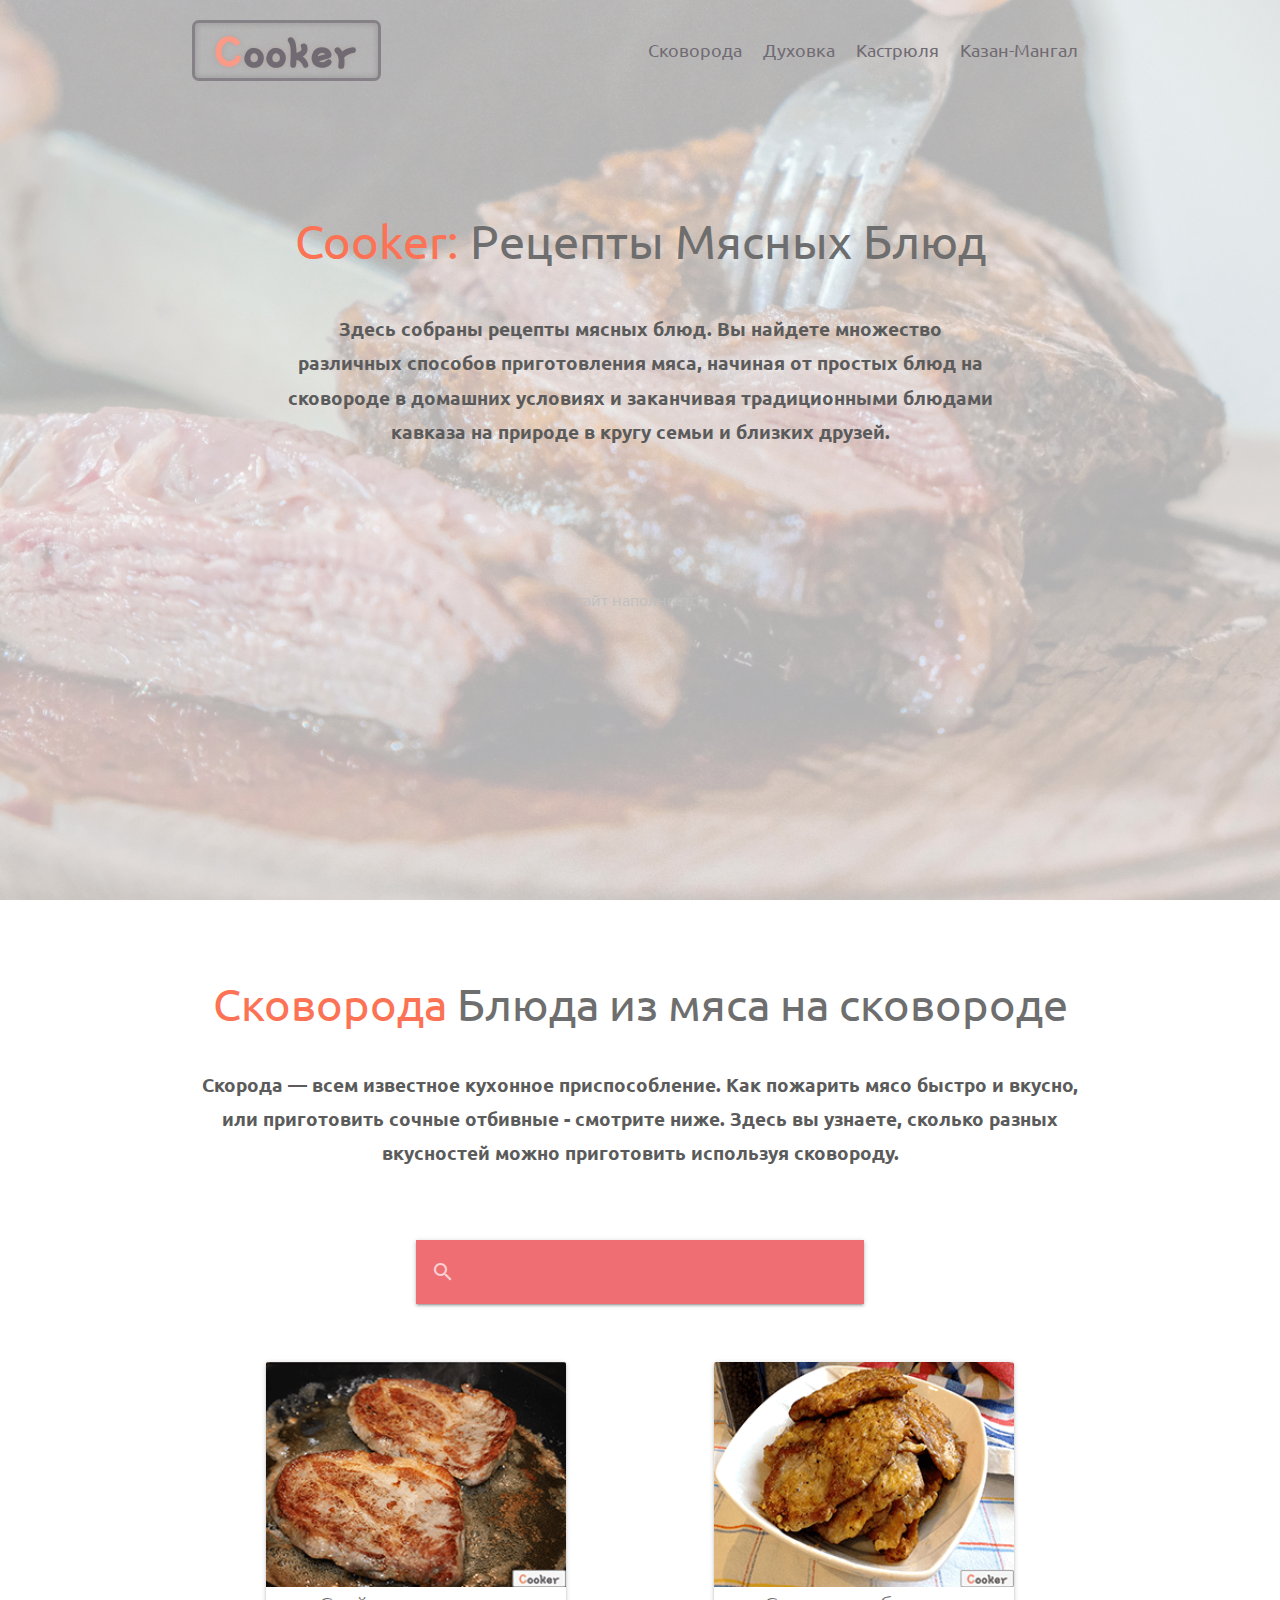
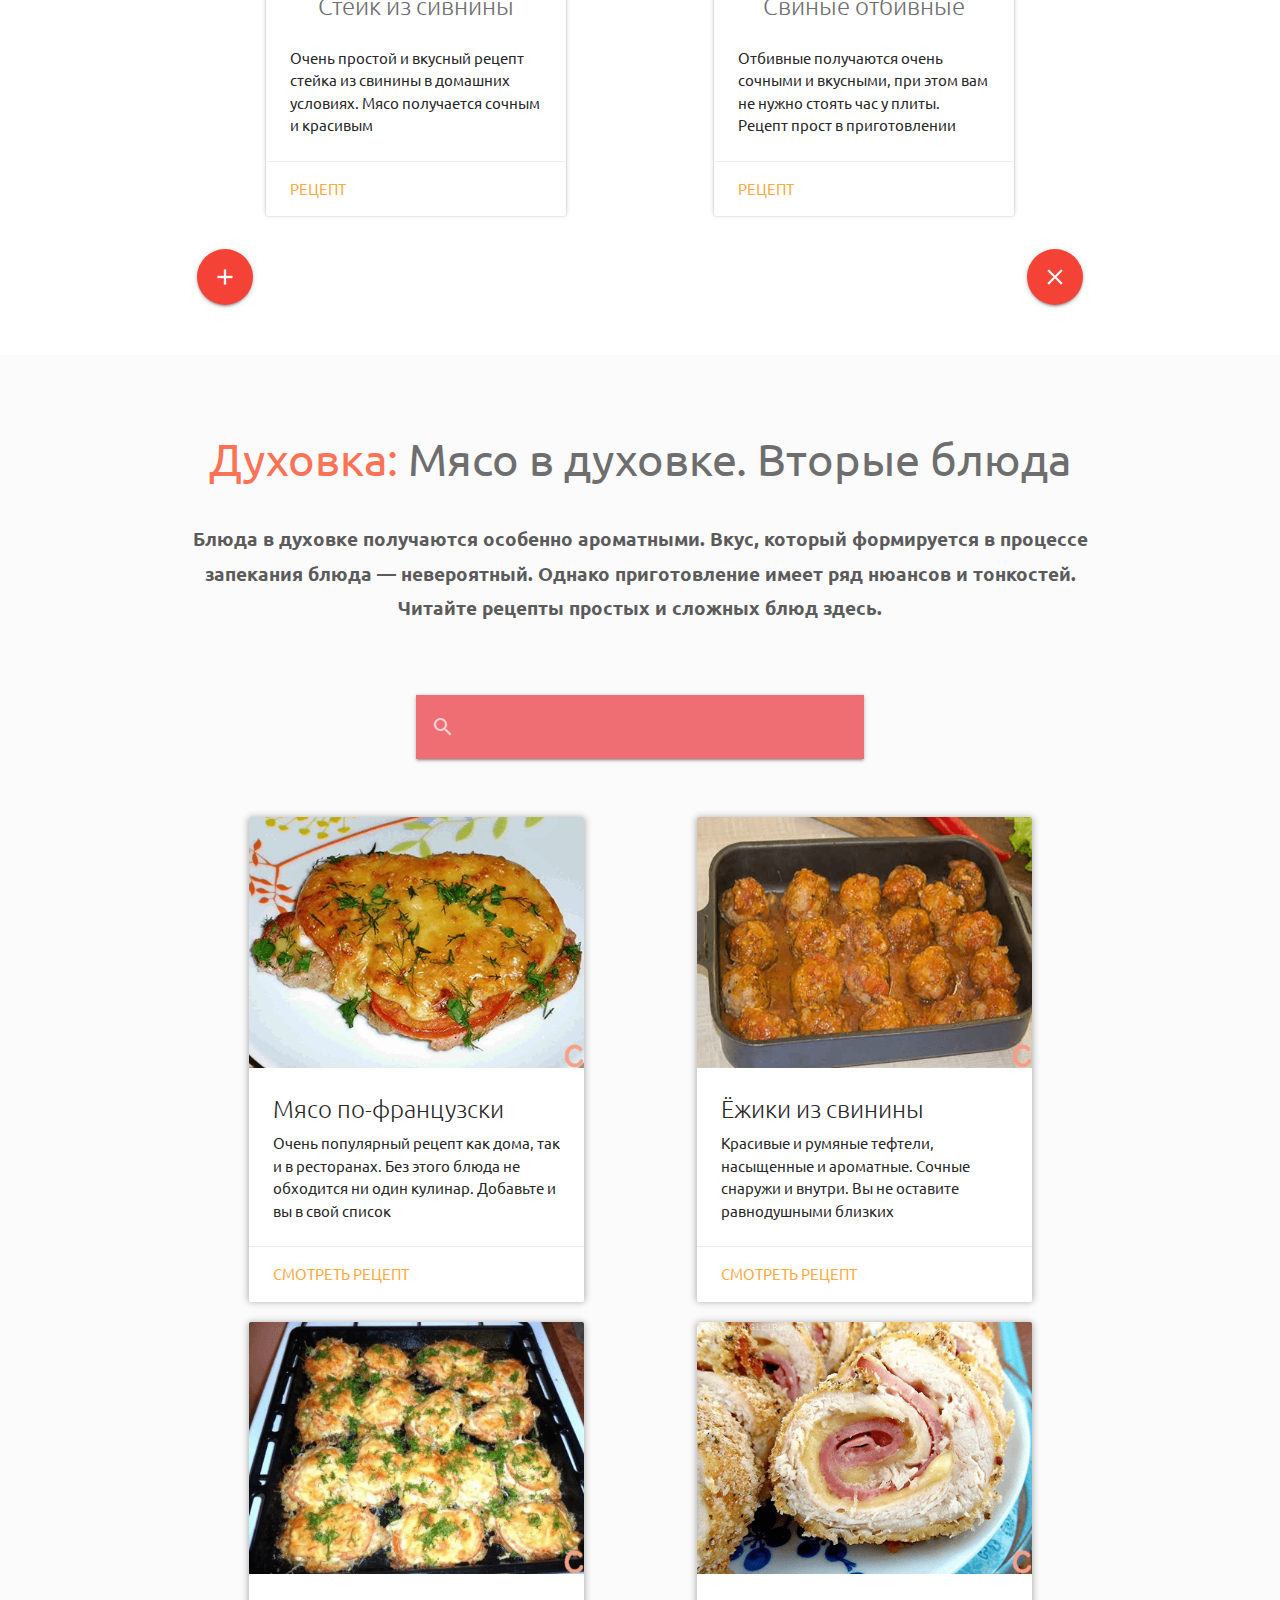
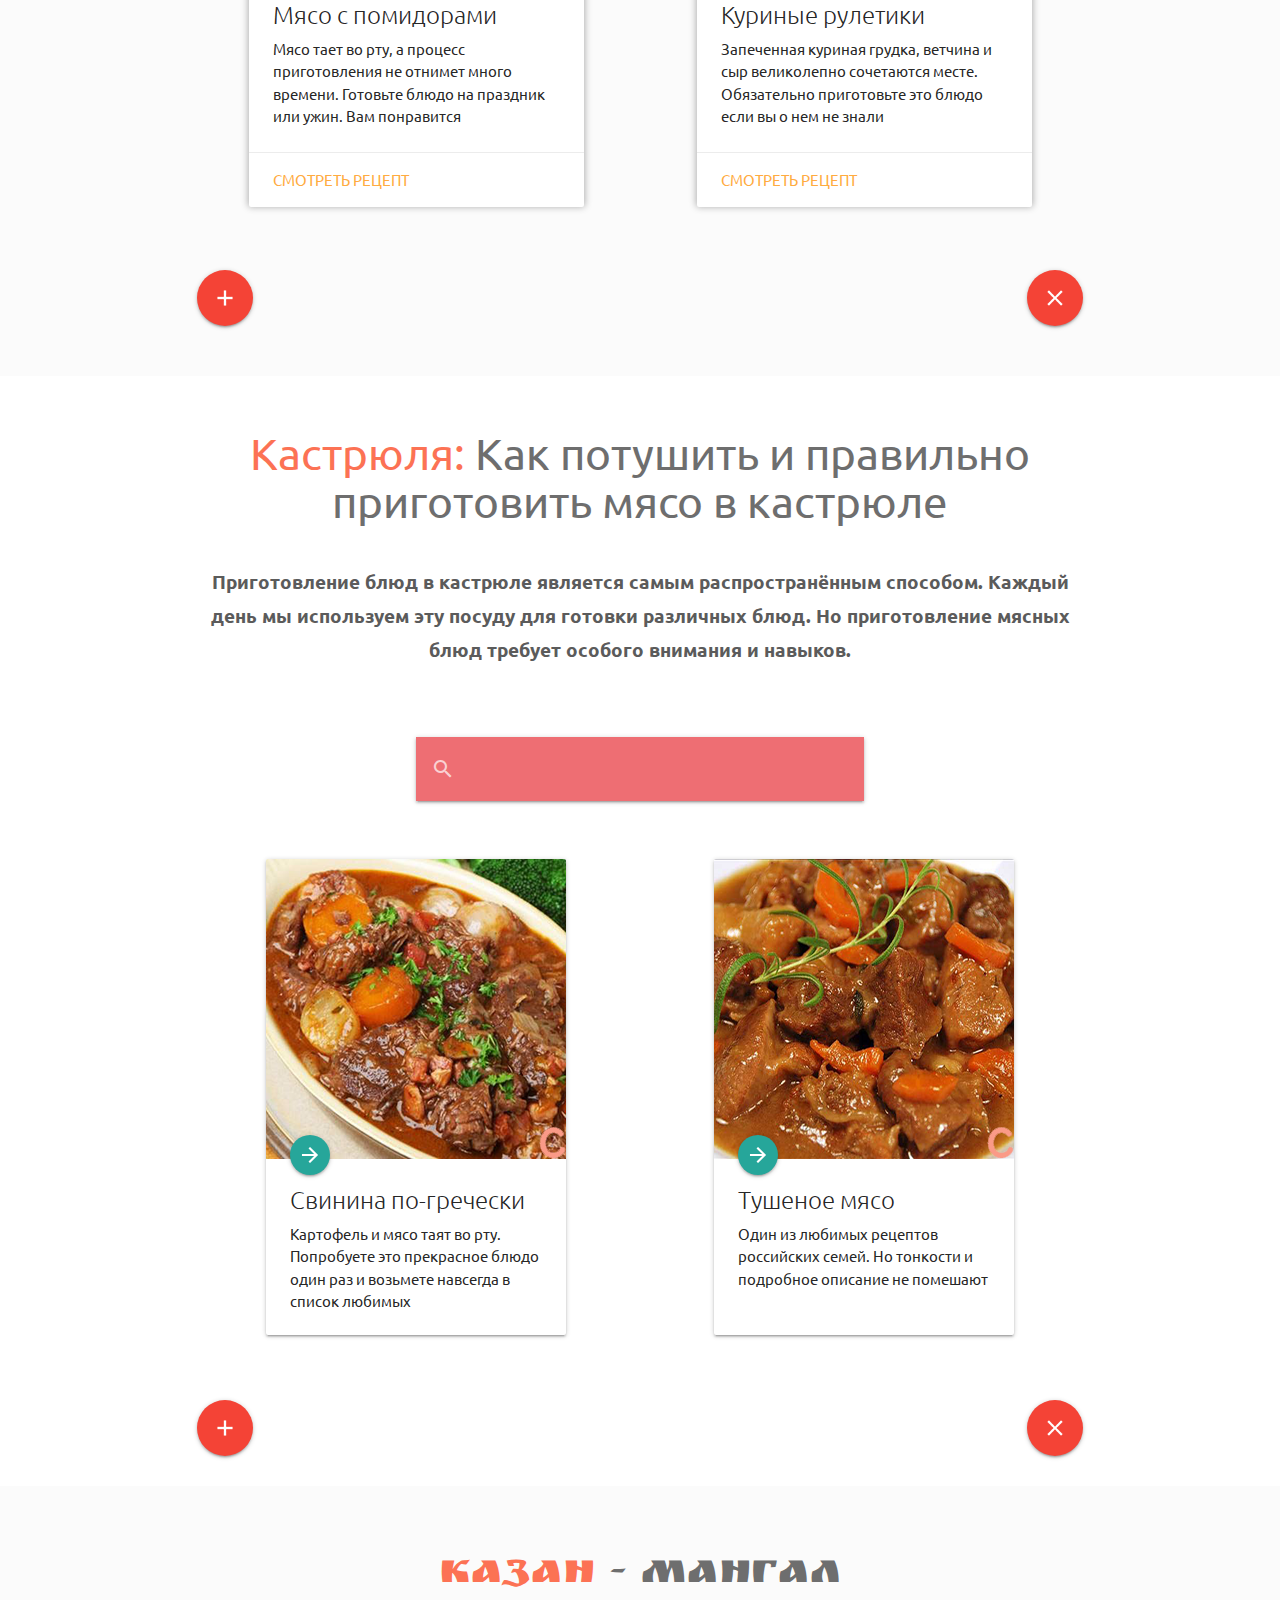
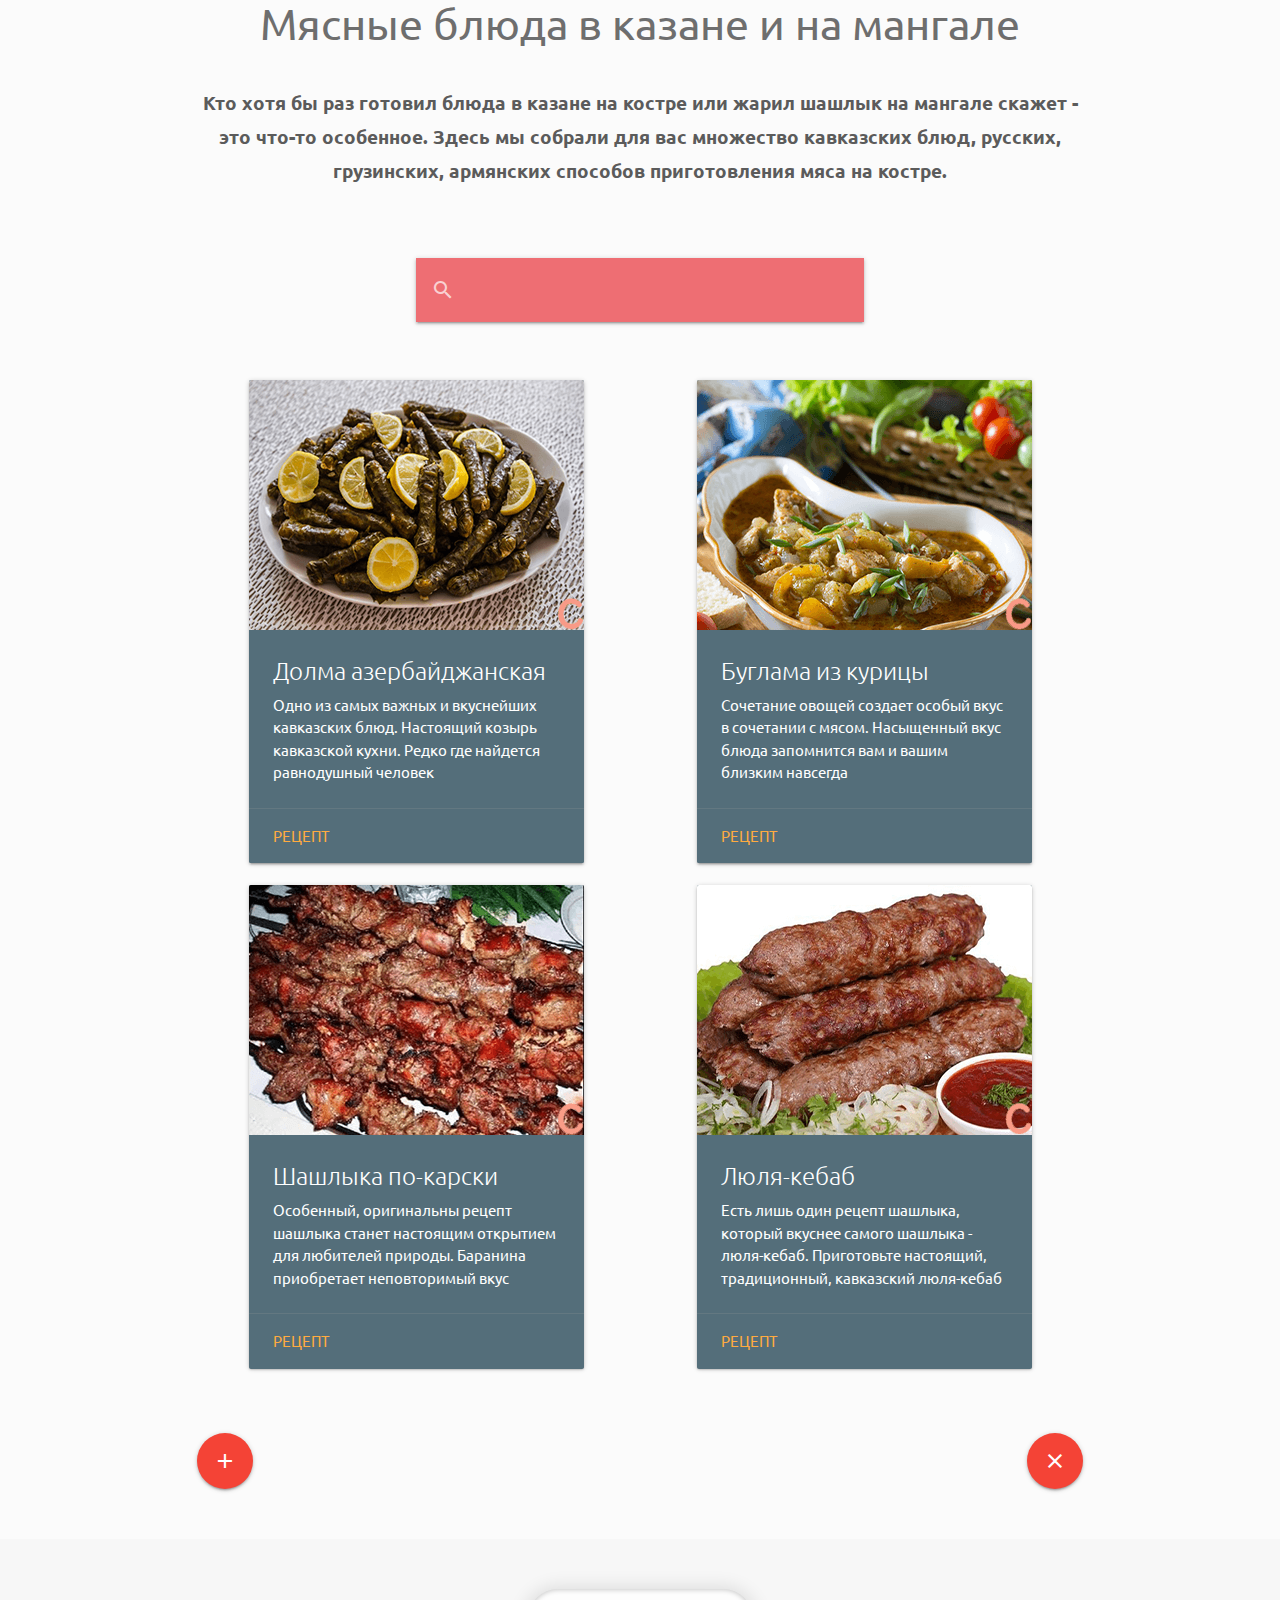
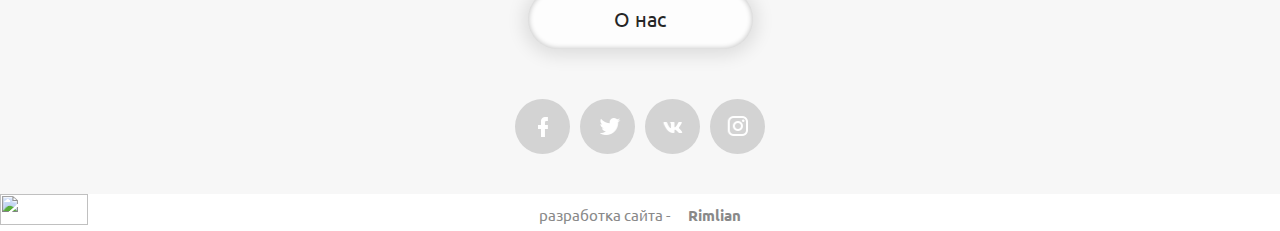
==== commit 0f6599e3: "Add files via upload" ====
--- a/index.html
+++ b/index.html
@@ -9,8 +9,6 @@
   <meta content='width' name='MobileOptimized'/>
   <meta content='yes' name='apple-mobile-web-app-capable'/>
 
-  <meta name="telderi" content="7e9e51d4aea7b9e3a73f1c969459055d" />
-
   <meta name="yandex-verification" content="21f70fd2a9babebd" />
   <meta name="yandex-verification" content="cac1c2950e7cbdd7" />
   <link href="https://cooker-ru.github.io/favicon.ico" rel="shortcut icon" />
@@ -31,6 +29,20 @@
   <script defer> new WOW().init(); </script>
 </head>
 <body>
+  <!-- Yandex.Metrika counter -->
+  <script type="text/javascript" >
+     (function(m,e,t,r,i,k,a){m[i]=m[i]||function(){(m[i].a=m[i].a||[]).push(arguments)};
+     m[i].l=1*new Date();k=e.createElement(t),a=e.getElementsByTagName(t)[0],k.async=1,k.src=r,a.parentNode.insertBefore(k,a)})
+     (window, document, "script", "https://mc.yandex.ru/metrika/tag.js", "ym");
+
+     ym(54222853, "init", {
+          clickmap:true,
+          trackLinks:true,
+          accurateTrackBounce:true
+     });
+  </script>
+  <noscript><div><img src="https://mc.yandex.ru/watch/54222853" style="position:absolute; left:-9999px;" alt="" /></div></noscript>
+  <!-- /Yandex.Metrika counter -->
 
   <header class="header container-fluid">
 
--- a/css/style.css
+++ b/css/style.css
@@ -16,6 +16,7 @@
   height: 100vh;
   position: relative;
   z-index: 1;
+  overflow: hidden;
 }
 .header::before {
   content: '';
@@ -33,7 +34,7 @@
   background-position: center;
   background-size: cover;
   background-attachment: fixed;
-  opacity: .25;
+  opacity: .3;
   z-index: -1;
 }
 
@@ -201,6 +202,7 @@
   margin: 100px auto;
   position: relative;
   z-index: 3;
+  margin-top: 15%;
 }
 .caption { text-align: center; color: #6e6e6e; }
 .caption__span { color: #fc7254 }
@@ -211,6 +213,7 @@
   color: #5b5b5b;
   font-size: 19px;
   font-weight: 600;
+  line-height: 1.8em;
 }
 
 .fill {
